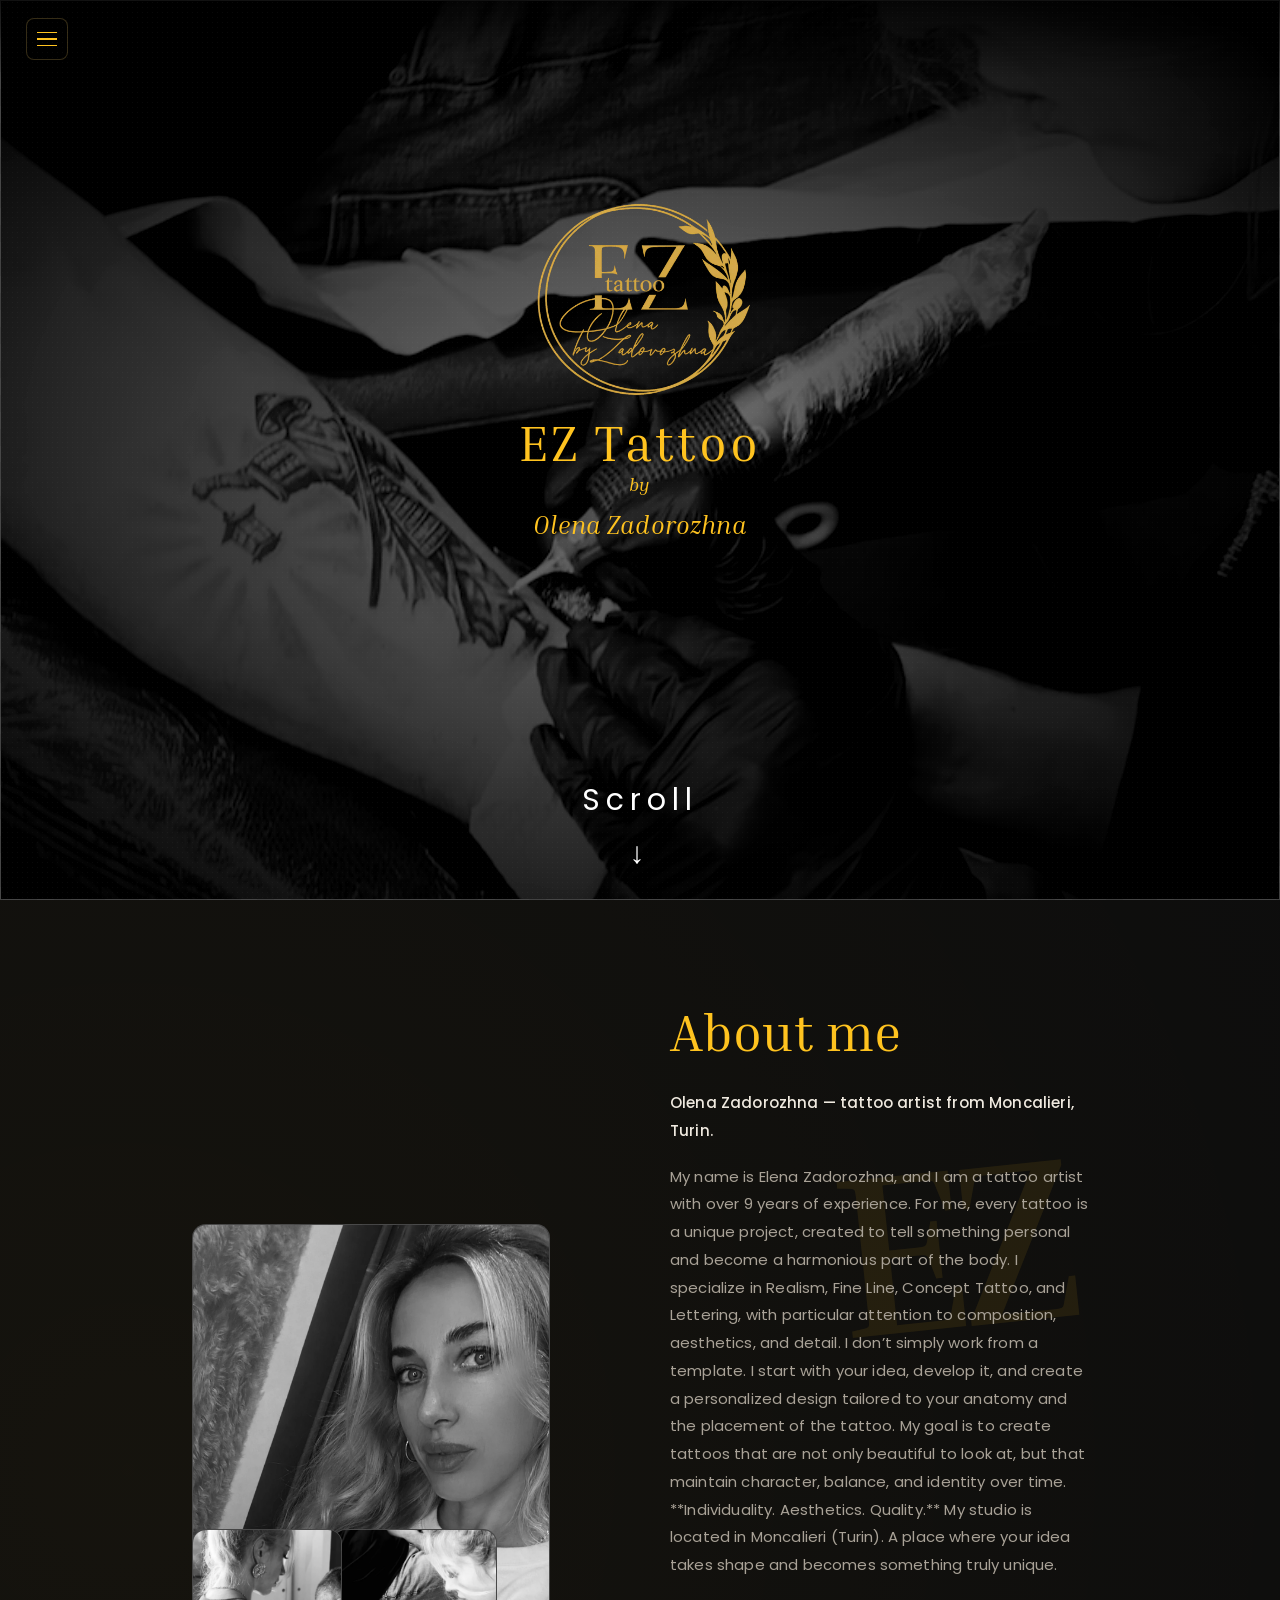
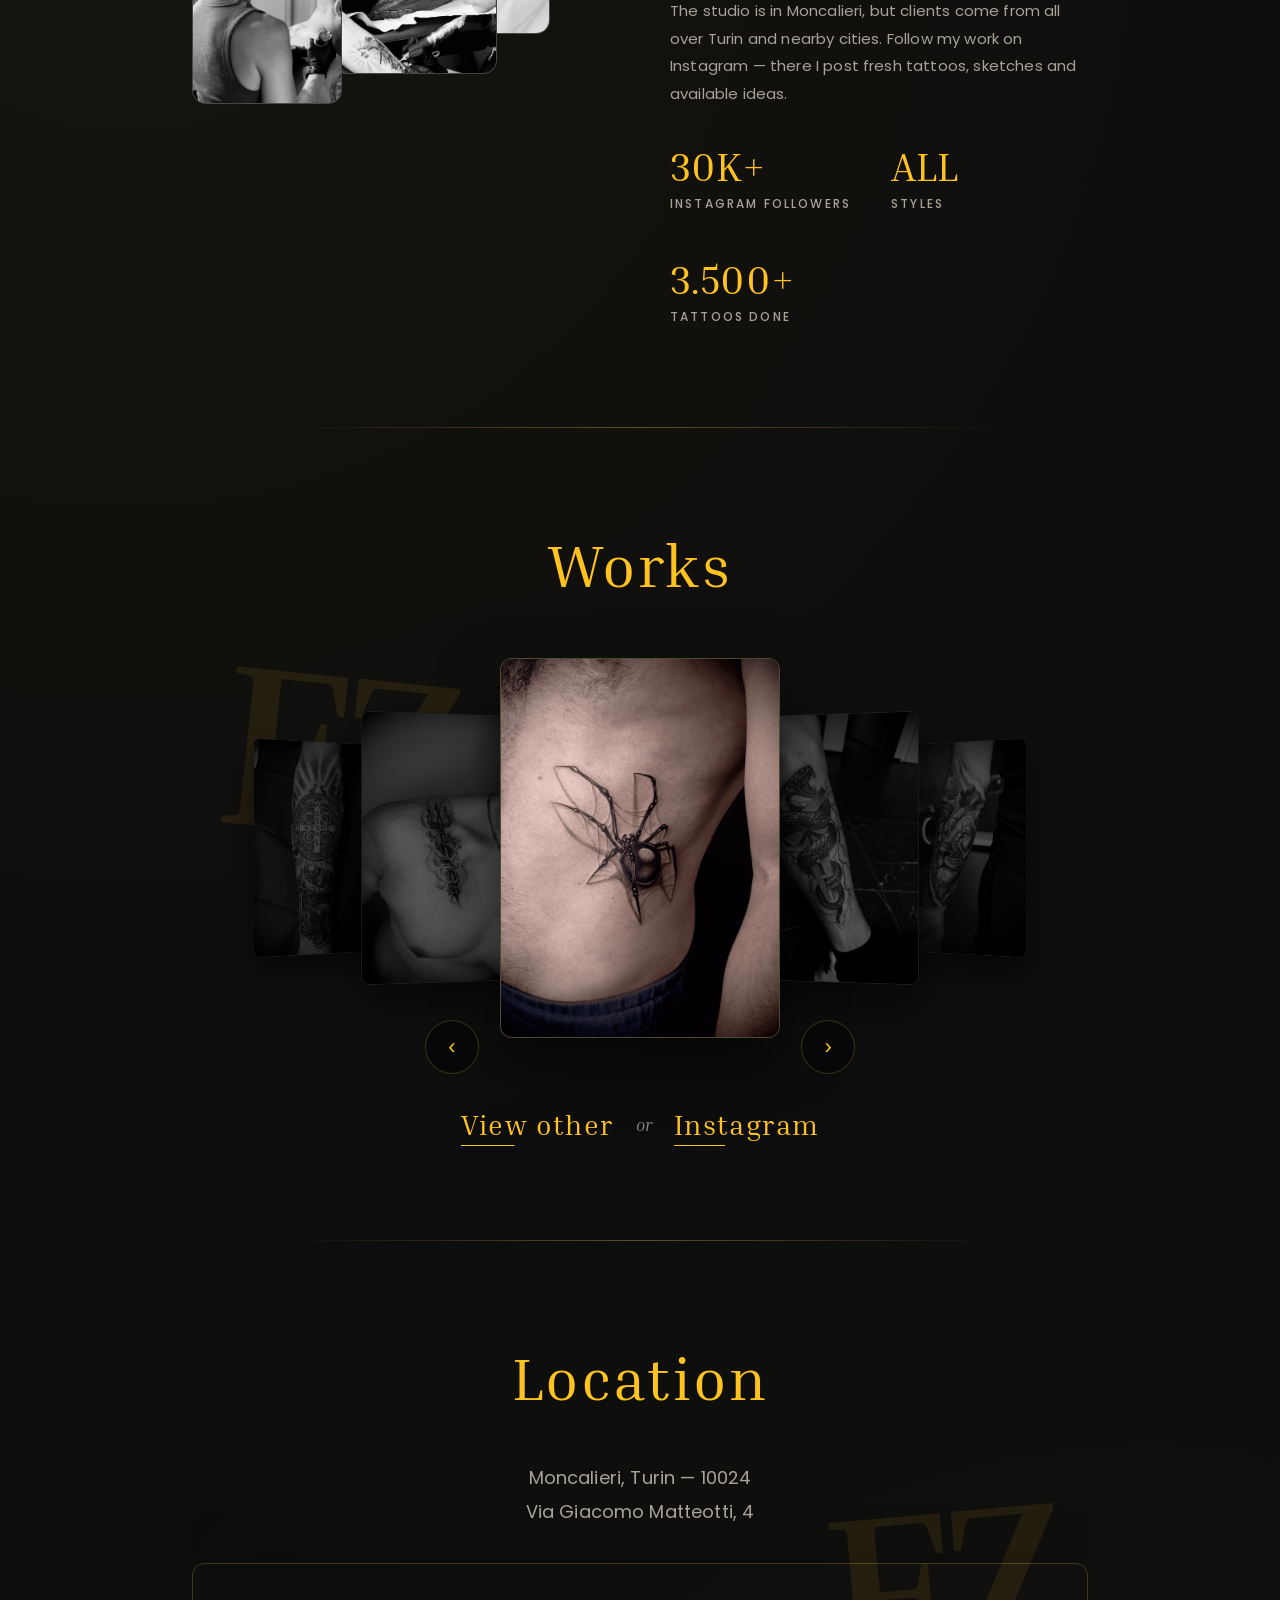
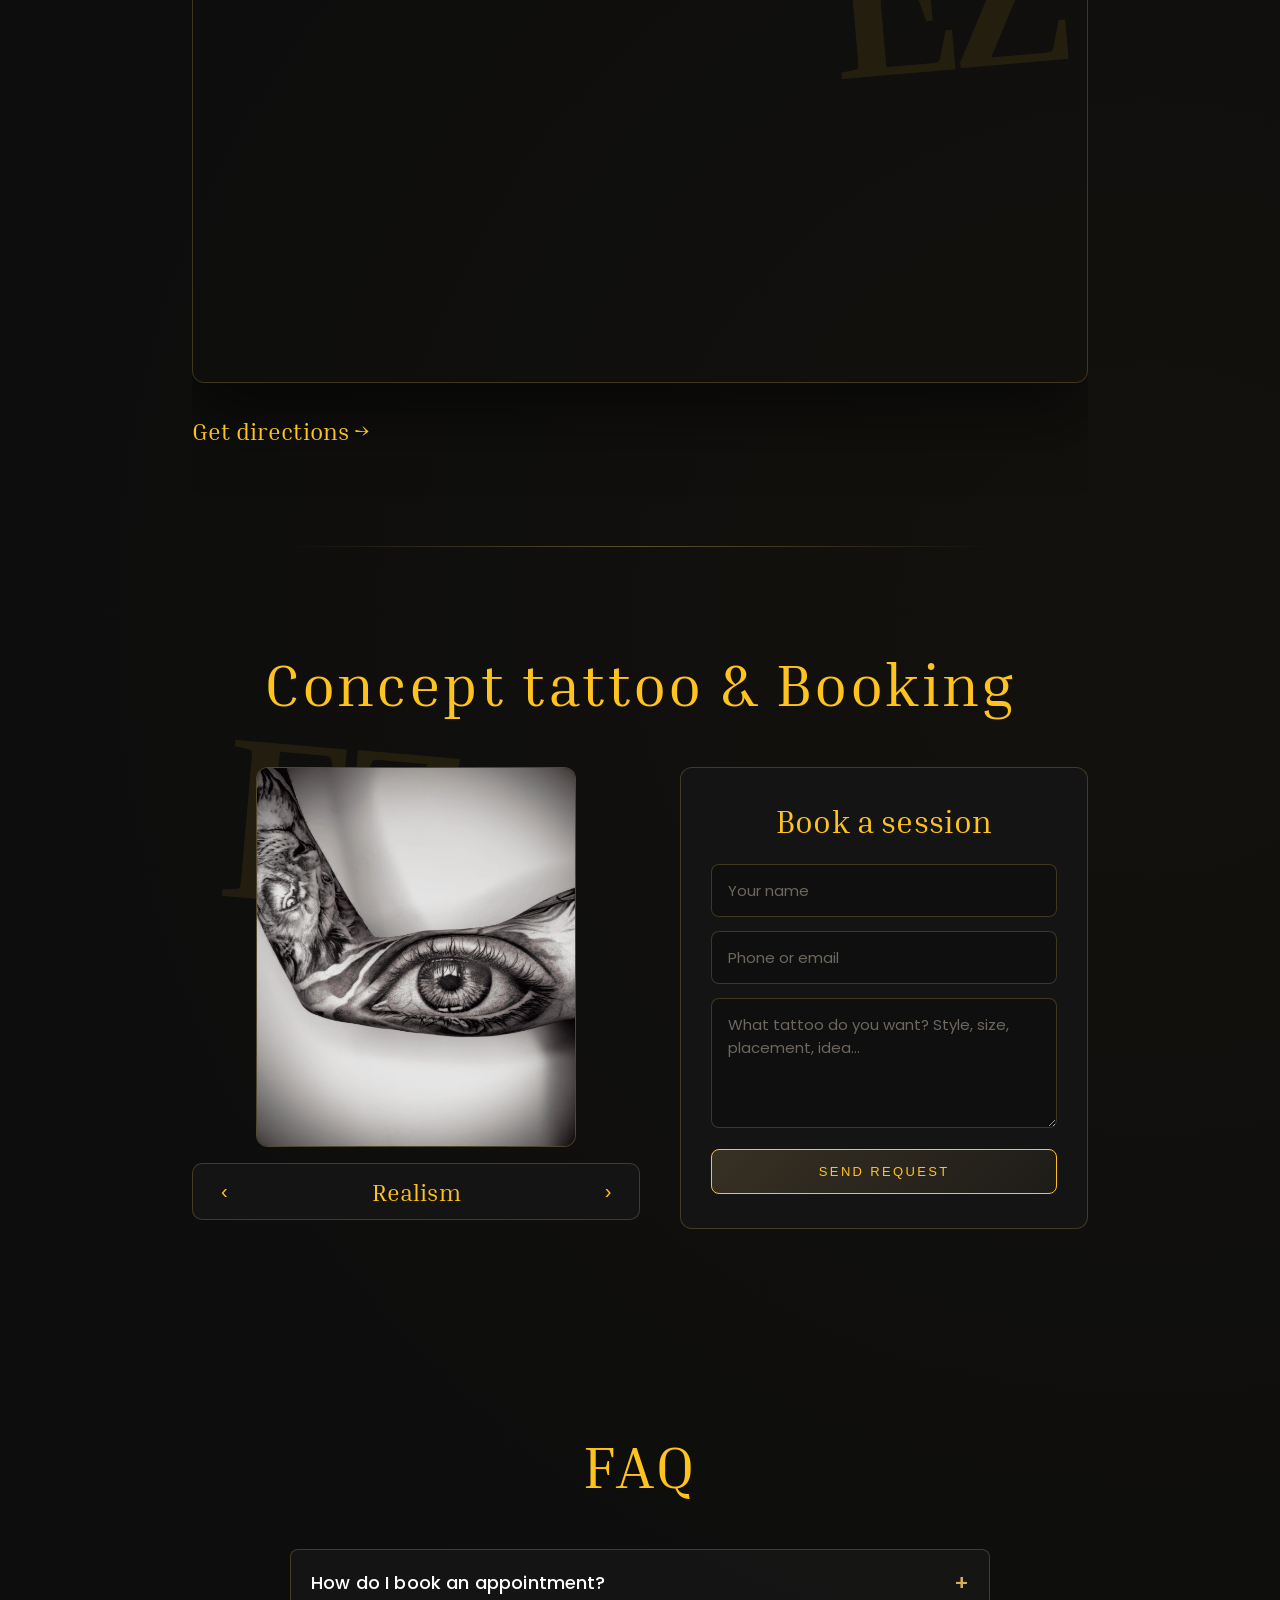
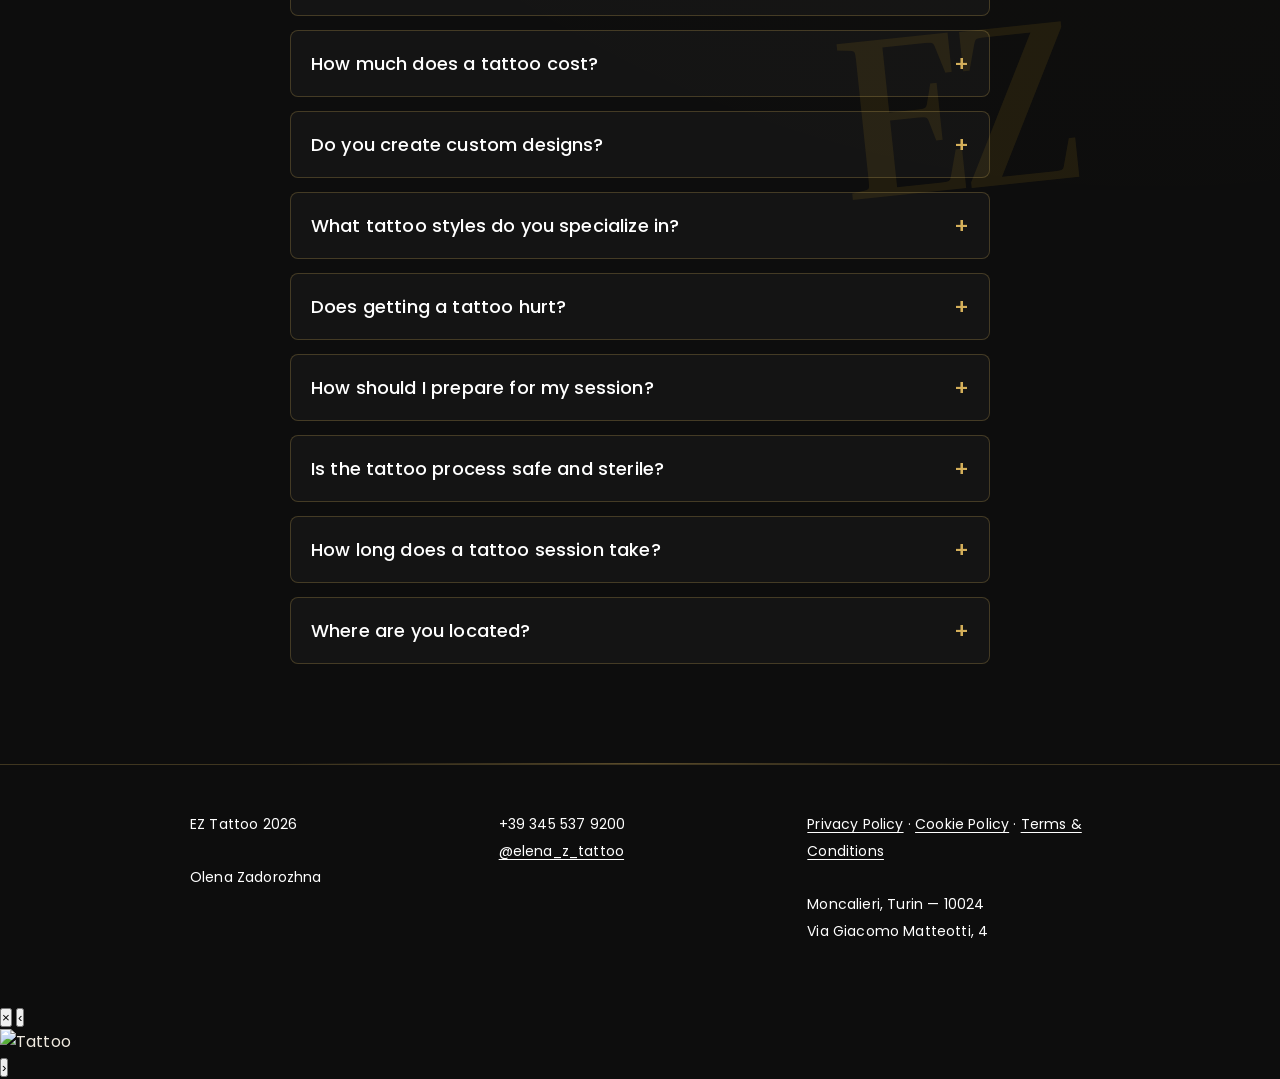
==== index.html @ a41efc8f "Update index.html" ====
<!doctype html>
<html lang="en">
  <head>
    <meta charset="utf-8" />
    <meta name="viewport" content="width=device-width, initial-scale=1" />
    <title>EZ Tattoo — Olena Zadorozhna | Tattoo Artist in Turin</title>
    <meta
  name="description"
  content="EZ Tattoo by Olena Zadorozhna in Moncalieri, Turin. Specializing in realism, blackwork, fine line, linework and dotwork. Book your tattoo appointment."
/>
<link
      href="https://fonts.googleapis.com/css2?family=Inria+Serif:ital,wght@0,300;0,400;0,700;1,300;1,400;1,700&family=Poppins:wght@300;400;500;600&display=swap"
      rel="stylesheet"
    />
    <link rel="stylesheet" href="./style.css" />
  </head>
  <body>
    <!-- ================= HEADER ================= -->
    <header class="header" id="header">
      <button class="burger" id="burger" aria-label="Меню">
        <span></span><span></span><span></span>
      </button>
<nav class="nav" id="nav">
  <a href="#hero" data-scroll="#hero">Home</a>
  <a href="#about" data-scroll="#about">About me</a>
  <a href="#works" data-scroll="#works">Work</a>
  <a href="#location" data-scroll="#location">Location</a>
  <a href="#booking" data-scroll="#booking">Booking</a>
  <a href="#faq" data-scroll="#faq">FAQ</a>
</nav>
    </header>

    <!-- ================= HERO ================= -->
    <section class="hero" id="hero">
      <!-- 
        ФОН HERO: вставь фото ВНУТРЬ этого div.
        Пример:
        <div class="hero-bg ph" data-label="ФОТО ФОНА (процесс работы)">
          ФОТО ФОНА (процесс работы)
        </div>
      --><div class="hero-bg ph" data-label="ФОТО ФОНА (процесс работы)">
  <img src="photo/master3pc.webp" alt="Olena Zadorozhna tattoo artist">
</div>
      
      <div class="hero-inner">
        <!-- ЛОГОТИП: вставь картинку ВНУТРЬ div -->
        <div class="hero-logo ph" data-label="ЛОГО">
  <img src="photo/logo.webp" alt="Olena Zadorozhna tattoo artist">
</div>
        <h1>EZ Tattoo</h1>
<div class="hero-by">by</div>
<h2>Olena Zadorozhna</h2>
        <div class="scroll-hint" data-scroll="#about">
          <div>Scroll</div>
          <div class="arrow">↓</div>
        </div>
      </div>
    </section>

    <!-- ================= ABOUT ME ================= -->
    <section class="section reveal" id="about">
      <div class="about-grid">
        <div class="about-photos">
          <!-- 
            3 фото мастера. Вставляй ВНУТРЬ div.ph:
            <div class="ph ph-main" data-label="ФОТО МАСТЕРА">
              <img src="photo/master.jpg" alt="Olena Zadorozhna">
            </div>
          -->
         <div class="ph ph-main" data-label="ФОТО МАСТЕРА">
  <img src="photo/master2.webp" alt="Olena Zadorozhna tattoo artist">
</div>
<div class="ph ph-s2" data-label="ФОТО 2">
  <img src="photo/master3pc.webp" alt="Realism tattoo by EZ Tattoo">
</div>
<div class="ph ph-s1" data-label="ФОТО 3">
  <img src="photo/master1.webp" alt="Blackwork tattoo by EZ Tattoo">
</div>
        </div>
        <div class="about-text">
          <h2>About me</h2>
          <p><strong>Olena Zadorozhna — tattoo artist from Moncalieri, Turin.</strong></p>
          <p>
            My name is Elena Zadorozhna, and I am a tattoo artist with over 9 years of experience.
For me, every tattoo is a unique project, created to tell something personal and become a harmonious part of the body.
I specialize in Realism, Fine Line, Concept Tattoo, and Lettering, with particular attention to composition, aesthetics, and detail.
I don’t simply work from a template. I start with your idea, develop it, and create a personalized design tailored to your anatomy and the placement of the tattoo.
My goal is to create tattoos that are not only beautiful to look at, but that maintain character, balance, and identity over time.
**Individuality. Aesthetics. Quality.**
My studio is located in Moncalieri (Turin).
A place where your idea takes shape and becomes something truly unique.
          </p>
          <p>
            The studio is in Moncalieri, but clients come from all over Turin and nearby cities.
            Follow my work on Instagram — there I post fresh tattoos, sketches and available ideas.
          </p>
          <div class="stats">
            <div class="stat"><b>30K+</b><span>Instagram followers</span></div>
            <div class="stat"><b>ALL</b><span>Styles</span></div>
            <div class="stat"><b>3.500+</b><span>Tattoos done</span></div>
          </div>
        </div>
      </div>
    </section>

    <!-- ================= WORKS / CAROUSEL ================= -->
    <section class="section reveal" id="works">
      <h2 class="section-title">Works<span class="gold-line"></span></h2>

      <div class="carousel">
        <div class="carousel-stage">
          <!-- 
            7 фото работ для карусели. Вставляй ВНУТРЬ div.slide:
            <div class="slide ph" data-label="РАБОТА 1">
              <img src="work/work-1.jpg" alt="Realism tattoo">
            </div>
          -->
         <div class="slide ph" data-label="РАБОТА 1">
  <img src="photo/IMG_0902.webp" alt="фото">
</div>
<div class="slide ph" data-label="РАБОТА 2">
  <img src="photo/tattoo2.webp" alt="фото">
</div>
<div class="slide ph" data-label="РАБОТА 3">
  <img src="photo/tattoo3.webp" alt="фото">
</div>
<div class="slide ph" data-label="РАБОТА 4">
  <img src="photo/tattoo4.webp" alt="фото">
</div>
<div class="slide ph" data-label="РАБОТА 5">
  <img src="photo/tattoo5.webp" alt="фото">
</div>
<div class="slide ph" data-label="РАБОТА 6">
  <img src="photo/tattoo6.webp" alt="фото">
</div>
<div class="slide ph" data-label="РАБОТА 7">
  <img src="photo/tattoo7.webp" alt="фото">
</div>
        </div>

        <button class="carousel-btn prev" aria-label="Назад">&lsaquo;</button>
        <button class="carousel-btn next" aria-label="Вперёд">&rsaquo;</button>
      </div>

<div class="works-buttons">

  <button class="view-all" type="button" data-open="galleryModal">
    View other
  </button>

  <span class="works-or">or</span>

  <a
    class="instagram-btn"
    href="https://www.instagram.com/elena_z_tattoo/"
    target="_blank"
    rel="noopener"
  >
    Instagram
  </a>

</div>
    </section>

    <!-- ================= LOCATION ================= -->
    <section id="location" class="section reveal">
  <h2 class="section-title">Location<span class="gold-line"></span></h2>
      <div class="location-info">
        Moncalieri, Turin — 10024<br />
        Via Giacomo Matteotti, 4
      </div>
      <!-- ГУГЛ КАРТА: если нужен другой адрес, замени src в iframe -->
      <div class="map-box">
        <iframe
          title="EZ Tattoo на карте"
          src="https://maps.google.com/maps?q=Via%20Giacomo%20Matteotti%204%2C%2010024%20Moncalieri%20TO&t=k&z=17&ie=UTF8&iwloc=&output=embed"
          loading="lazy"
          referrerpolicy="no-referrer-when-downgrade"
        ></iframe>
      </div>
      <a
  class="map-link"
  href="https://www.google.com/maps/search/?api=1&query=Via+Giacomo+Matteotti+4,+10024+Moncalieri+TO"
  target="_blank"
  rel="noopener"
>
  Get directions →
</a>
    </section>
    <!-- ================= BOOKING ================= -->
    <section class="section reveal" id="booking">
      <h2 class="section-title">Concept tattoo & Booking<span class="gold-line"></span></h2>
      <div class="booking-grid">
        <div>
          <!-- ФОТО СТИЛЯ: меняется автоматически при переключении -->
          <div class="booking-preview ph" id="stylePreview">
  <img id="styleImage" src="eztattoo2/IMG_9539.webp" alt="Realism tattoo">
</div>
          <div class="style-switch">
            <button id="stylePrev" aria-label="Предыдущий стиль">&lsaquo;</button>
            <span id="styleLabel">Realism</span>
            <button id="styleNext" aria-label="Следующий стиль">&rsaquo;</button>
          </div>
        </div>

        <form class="form-card" id="bookingForm" novalidate>
          <h3>Book a session</h3>
          <input name="name" type="text" placeholder="Your name" autocomplete="name" />
          <input
  name="contact"
  type="text"
  placeholder="Phone or email"
  autocomplete="email"
/>
          <textarea name="wish" placeholder="What tattoo do you want? Style, size, placement, idea..."></textarea>
          <button class="btn-gold" type="submit">Send request</button>
        </form>
      </div>
    </section>
<!-- ================= FAQ ================= -->

<section class="section reveal" id="faq"> 
  <h2 class="section-title">FAQ<span class="gold-line"></span></h2> 
  <div class="faq-list"> 
    <details class="faq-item"> 
      <summary>How do I book an appointment?</summary> 
      <p>You can book an appointment by filling out the booking form or contacting me directly on Instagram. I’ll get back to you as soon as possible.</p> 
    </details> 
<details class="faq-item"> 
  <summary>How much does a tattoo cost?</summary> 
  <p>The price depends on the size, placement, style, and complexity of the tattoo. Contact me with your idea for a personalized quote.</p> 
</details> 

<details class="faq-item"> 
  <summary>Do you create custom designs?</summary> 
  <p>Yes. I create custom tattoo designs based on your ideas, references, and personal preferences.</p> 
</details> 

<details class="faq-item"> 
  <summary>What tattoo styles do you specialize in?</summary> 
  <p>I specialize in all styles.</p> 
</details> 

<details class="faq-item"> 
  <summary>Does getting a tattoo hurt?</summary> 
  <p>Pain levels depend on the placement and your individual tolerance. I always do my best to make the experience as comfortable as possible.</p> 
</details> 

<details class="faq-item"> 
  <summary>How should I prepare for my session?</summary> 
  <p>Get a good night's sleep, eat a proper meal beforehand, stay hydrated, and avoid alcohol before your appointment.</p> 
</details> 

<details class="faq-item"> 
  <summary>Is the tattoo process safe and sterile?</summary> 
  <p>Absolutely. I use single-use sterile cartridges, medical-grade disinfectants, and proper barrier protection throughout every session.</p> 
</details> 

<details class="faq-item">
  <summary>How long does a tattoo session take?</summary>
  <p>
    Session times vary depending on the size, placement, style, and complexity of the tattoo. The estimated time will be discussed before your appointment.
  </p>
</details>

<details class="faq-item"> 
  <summary>Where are you located?</summary> 
  <p>You can find me at Via Giacomo Matteotti 4, Moncalieri, Turin, Italy.</p> 
</details> 

  </div> 
</section>

    <!-- ================= FOOTER ================= -->
    <footer class="footer">
      <div class="footer-inner">
        <div><b>EZ Tattoo 2026</b><br /><br /><b>Olena Zadorozhna</b></div>
        <div>
          +39 345 537 9200<br />
          <a href="https://www.instagram.com/elena_z_tattoo/" target="_blank" rel="noopener"
            >@elena_z_tattoo</a
          >
        </div>
        <div>
  <a href="privacy.html">Privacy Policy</a> ·
  <a href="cookies.html">Cookie Policy</a> ·
  <a href="terms.html">Terms & Conditions</a><br /><br />
  Moncalieri, Turin — 10024<br />
  Via Giacomo Matteotti, 4
</div>
      </div>
    </footer>

    <!-- ================= МОДАЛКА: ВСЕ РАБОТЫ ================= -->
    <div class="modal" id="galleryModal">
      <div class="modal-card wide">
        <h3>Other works</h3>
        <p class="sub">
  Explore more of my latest work.
</p>
        <div class="gallery-grid">
  <div class="ph"><img src="eztattoo2/realism.webp" alt="Tattoo work"></div>
  <div class="ph"><img src="eztattoo2/realism2.webp" alt="Tattoo work"></div>
  <div class="ph"><img src="Black and grey/IMG_0714.webp" alt="Tattoo work"></div>
  <div class="ph"><img src="Black and grey/IMG_5586.webp" alt="Tattoo work"></div>
  <div class="ph"><img src="chicano/chicano.webp" alt="Tattoo work"></div>
  <div class="ph"><img src="eztattoo/realism5.webp" alt="Tattoo work"></div>
  <div class="ph"><img src="chicano/chicano3.webp" alt="Tattoo work"></div>
  <div class="ph"><img src="Black and grey/IMG_4379.webp" alt="Tattoo work"></div>
  <div class="ph"><img src="portrait/IMG_3850.webp" alt="Tattoo work"></div>
  <div class="ph"><img src="portrait/IMG_0886.webp" alt="Tattoo work"></div>
  <div class="ph"><img src="Black and grey/IMG_4738.webp" alt="Tattoo work"></div>
  <div class="ph"><img src="eztattoo/realism8.webp" alt="Tattoo work"></div>
</div>
        <button class="modal-close" data-close="galleryModal">Close</button>
      </div>
    </div>

    <!-- ================= МОДАЛКА: КУДА ОТПРАВИТЬ ================= -->
<!-- ================= MODAL: SEND REQUEST ================= -->
    <div class="modal" id="sendModal">
      <div class="modal-card">
        <h3>Send request</h3>
        <p class="sub" id="styleChoiceHint">Your request is ready. Choose where to send it:</p>
        <div class="choice-row">
          <button class="choice" id="sendWa"><span class="ico">✆</span>WhatsApp</button>
          <button class="choice" id="sendIg"><span class="ico">◎</span>Instagram</button>
        </div>
        <div class="status" id="waStatus"></div>
        <div class="status" id="igStatus"></div>
        <button class="modal-close" data-close="sendModal">Close</button>
      </div>
    </div>

    <script src="./script.js"></script>
    <div class="image-viewer" id="imageViewer">
  <button class="image-viewer-close" id="imageViewerClose">×</button>
  <button class="image-viewer-prev" id="imageViewerPrev">‹</button>
  <img id="imageViewerImg" src="" alt="Tattoo">
  <button class="image-viewer-next" id="imageViewerNext">›</button>
</div>

</body>
</html>
---- style.css ----
/* ===========================================================
   EZ Tattoo — Olena Zadorozhna
   Все цвета и шрифты настраиваются здесь
   =========================================================== */

:root {
  --bg: #0d0d0d;
  --bg-soft: #141414;
  --line: rgba(212, 175, 90, 0.25);
  --gold: #d8b26a;
  --gold-soft: #e8d3a0;
  --text: #efe9df;
  --muted: #a9a297;
  --serif: "Inria Serif", Georgia, serif;
  --sans: "Poppins", "Helvetica Neue", Arial, sans-serif;
  --ease: cubic-bezier(0.22, 1, 0.36, 1);
}

* {
  margin: 0;
  padding: 0;
  box-sizing: border-box;
}

html {
  scroll-behavior: auto; /* плавный скролл делаем в JS */
}

body {
  background: var(--bg);
  color: var(--text);
  font-family: var(--sans);
  font-weight: 400;
  font-size: 16px;
  letter-spacing: 0.01em;
  overflow-x: hidden;
  -webkit-font-smoothing: antialiased;
  -moz-osx-font-smoothing: grayscale;
  text-rendering: optimizeLegibility;
}

img {
  display: block;
  max-width: 100%;
}

a {
  color: inherit;
  text-decoration: none;
}

::selection {
  background: #ffc31f;
  color: #000;
}

/* Возврат к исходным отступам секций */
.section {
  padding: 100px 0;
  margin: 0 auto;
  width: 70%;
}

.section-title {
  font-family: var(--serif);
  font-size: clamp(38px, 5.5vw, 60px);
  font-weight: 500;
  text-align: center;
  color: #ffc31f;
  letter-spacing: 0.04em;
  margin-bottom: 48px;
}

.gold-line {
  width: 70px;
  height: 1px;
  background: linear-gradient(90deg, transparent, #ffc31f, transparent);
  margin: 18px auto 0;
}

/* ---------- Плейсхолдер под фото ---------- */
.ph {
  position: relative;
  background:
    repeating-linear-gradient(
      45deg,
      rgba(255, 255, 255, 0.03) 0 12px,
      rgba(255, 255, 255, 0.06) 12px 24px
    ),
    #1a1a1a;
  border: 1px solid var(--line);
  overflow: hidden;
}

.ph::after {
  content: attr(data-label);
  position: absolute;
  inset: 0;
  display: flex;
  align-items: center;
  justify-content: center;
  font-size: 12px;
  letter-spacing: 0.22em;
  text-transform: uppercase;
  color: rgba(216, 178, 106, 0.7);
  text-align: center;
  padding: 12px;
}

.ph img {
  position: relative;
  z-index: 2;
  width: 100%;
  height: 100%;
  object-fit: cover;
}

/* ===========================================================
   HEADER + БУРГЕР
   =========================================================== */
.header {
  position: fixed;
  inset: 0 0 auto 0;
  z-index: 100;
  display: flex;
  align-items: center;
  gap: 18px;
  padding: 18px 26px;
  background: linear-gradient(180deg, rgba(0, 0, 0, 0.75), transparent);
transition: background 0.4s var(--ease);
}

.header.solid {
  background: rgba(10, 10, 10, 0.92);
  border-bottom: 1px solid var(--line);
  backdrop-filter: blur(10px);
}

.burger {
  width: 42px;
  height: 42px;
  border: 1px solid var(--line);
  border-radius: 8px;
  background: rgba(0, 0, 0, 0.3);
  display: grid;
  place-content: center;
  gap: 5px;
  cursor: pointer;
  transition:
    transform 0.5s var(--ease),
    border-color 0.4s,
    background 0.4s;
}

.burger:hover {
  border-color: var(--gold);
}

.burger span {
  display: block;
  width: 20px;
  height: 1.5px;
  background: #ffc31f;
  transition: transform 0.5s var(--ease), opacity 0.3s ease;
}

/* открытое состояние: квадрат поворачивается, полоски в крестик */
.burger.open {
  transform: rotate(90deg);
  background: rgba(216, 178, 106, 0.1);
  border-color: #ffc31f;
}

.burger.open span:nth-child(1) {
  transform: translateY(6.5px) rotate(45deg);
}
.burger.open span:nth-child(2) {
  opacity: 0;
}
.burger.open span:nth-child(3) {
  transform: translateY(-6.5px) rotate(-45deg);
}

/* меню — выезжает и слова появляются по очереди */
.nav {
  display: flex;
  align-items: center;
  gap: 30px;
  overflow: hidden;
  max-width: 0;
  opacity: 0;
  transition: max-width 0.9s var(--ease), opacity 0.5s ease;
}

.nav.open {
  max-width: 760px;
  opacity: 1;
}

.nav a {
  font-size: 14px;
  font-weight: 500;
  letter-spacing: 0.12em;
  text-transform: uppercase;
  white-space: nowrap;
  color: var(--text);
  opacity: 0;
  transform: translateX(-22px);
  transition:
    opacity 0.6s var(--ease),
    transform 0.6s var(--ease),
    color 0.3s;
  position: relative;
  padding-bottom: 3px;
}

.nav.open a {
  opacity: 1;
  transform: none;
}

/* по-немногу, по очереди */
.nav.open a:nth-child(1) { transition-delay: 0.15s; }
.nav.open a:nth-child(2) { transition-delay: 0.3s; }
.nav.open a:nth-child(3) { transition-delay: 0.45s; }
.nav.open a:nth-child(4) { transition-delay: 0.6s; }
.nav.open a:nth-child(5) { transition-delay: 0.75s; }
.nav.open a:nth-child(6) { transition-delay: 0.90s; }

.nav a::after {
  content: "";
  position: absolute;
  left: 0;
  bottom: 0;
  width: 100%;
  height: 1px;
  background: #ffc31f;
  transform: scaleX(0);
  transform-origin: right;
  transition: transform 0.4s var(--ease);
}

.nav a:hover {
  color: #ffc31f;
}

.nav a:hover::after {
  transform: scaleX(1);
  transform-origin: left;
}

/* ===========================================================
   HERO
   =========================================================== */
.hero {
  position: relative;
  height: 100vh;
  min-height: 620px;
  display: grid;
  place-items: center;
  text-align: center;
  overflow: hidden;
}

.hero-bg {
  position: absolute;
  inset: 0;
  filter: grayscale(1) contrast(1.05);
}

.hero-bg::before {
  content: "";
  position: absolute;
  inset: 0;
  z-index: 3;
  background: radial-gradient(ellipse at center, rgba(0, 0, 0, 0.5), rgba(0, 0, 0, 1));
}

.hero-inner {
  position: relative;
  z-index: 4;
  display: grid;
  justify-items: center;
  gap: 18px;
  padding: 0 20px;
}

.hero-logo {
  width: 220px;
  height: 270px;
  border-radius: 50%;
  border: none;
  background: transparent;
  box-shadow: none;
  transform: translateY(50px);      /* Гарантированно опускает логотип на 40px ниже */
}

.hero-logo::after {
  display: none;                    /* убираем текст "ЛОГО" */
}

.hero h1 {
  font-family: var(--serif);
  font-size: clamp(24px, 5.5vw, 50px);
  font-weight: 400;
  color:#ffc31f;
  letter-spacing: 0.06em;
}

.hero-by {
  font-family: var(--serif);
  font-style: italic;
  font-size: 18px;
  font-weight: 400;
  color: #ffc31f;
  line-height: 1;
  margin: -12px 0 -4px;
  transform: translateY(-3px);
}

.hero h2 {
  font-family: var(--serif);
 font-style: italic; 
  font-weight: 500;
  font-size: clamp(16px, 2vw, 25px); /* Уменьшили размер шрифта */
  color: #ffc31f;
  -webkit-font-smoothing: antialiased;
  -moz-osx-font-smoothing: grayscale;
  text-rendering: optimizeLegibility;
  transform: none;
}

.scroll-hint {
  margin-top: 120px;            /* Увеличенный отступ опустит блок вниз */
  font-size: 30px;
  letter-spacing: 0.2em;
  color: #ffffff;
  display: grid;
  gap: 8px;
  justify-items: center;
  cursor: pointer;
  transform: translateY(100px);  /* Дополнительный сдвиг вниз */
}

.scroll-hint .arrow {
  animation: bob 1.8s infinite ease-in-out;
  font-size: 30px;
  color: #ffc31f;
}

@keyframes bob {
  0%, 100% { transform: translateY(0); opacity: 0.6; }
  50% { transform: translateY(10px); opacity: 1; }
}

/* ===========================================================
   ABOUT
   =========================================================== */
.about-grid {
  display: grid;
  grid-template-columns: 1fr 1fr;
  gap: 60px;
  align-items: center;
}

.about-photos {
  position: relative;
  height: 480px;
}

.about-photos .ph {
  position: absolute;
  border-radius: 14px;
  filter: grayscale(1);
  transition: transform 0.6s var(--ease), filter 0.6s;
}

.about-photos .ph:hover {
  filter: grayscale(0);
  transform: scale(1.03);
  z-index: 5;
}

.ph-main { inset: 0 60px 70px 0; }
.ph-s1 { width: 150px; height: 175px; left: 0; bottom: 0; }
.ph-s2 { width: 165px; height: 145px; left: 140px; bottom: 30px; }

.about-text h2 {
  font-family: var(--serif);
  font-size: clamp(34px, 4.5vw, 52px);
  font-weight: 500;
  color: #ffc31f;
  margin-bottom: 26px;
}

.about-text p {
  color: var(--muted);
  line-height: 1.85;
  font-size: 15px;
  margin-bottom: 18px;
}

.about-text strong {
  color: var(--text);
  font-weight: 500;
}

.stats {
  display: flex;
  gap: 40px;
  margin-top: 34px;
  flex-wrap: wrap;
}

.stat b {
  display: block;
  font-family: var(--serif);
  font-size: 40px;
  color: #ffc31f;
  font-weight: 500;
}

.stat span {
  font-size: 12px;
  font-weight: 500;
  letter-spacing: 0.18em;
  text-transform: uppercase;
  color: var(--muted);
}

/* ===========================================================
   WORKS — карусель по кругу
   =========================================================== */
.carousel {
  position: relative;
  height: 400px;
  perspective: 1600px;
  margin-bottom: 30px;
}

.carousel-stage {
  position: absolute;
  inset: 0;
  transform-style: preserve-3d;
}

.slide {
  position: absolute;
  top: 50%;
  left: 50%;
  width: 280px;
  height: 380px;
  margin: -190px 0 0 -140px;
  border-radius: 12px;
  transition: transform 0.85s var(--ease), opacity 0.85s var(--ease), filter 0.85s var(--ease);
  cursor: pointer;
  box-shadow: 0 25px 60px rgba(0, 0, 0, 0.6);
}

.carousel-btn {
  position: absolute;
  bottom: -26px;
  width: 54px;
  height: 54px;
  border-radius: 50%;
  border: 1px solid var(--line);
  background: rgba(0, 0, 0, 0.4);
  color: #ffc31f;
  font-size: 22px;
  cursor: pointer;
  z-index: 20;
  transition: all 0.35s var(--ease);
}

.carousel-btn:hover {
  border-color: var(--gold);
  background: rgba(216, 178, 106, 0.12);
  transform: scale(1.08);
}

.prev { left: 26%; }
.next { right: 26%; }

.view-all {
  display: block;
  margin: 60px auto 0;
  background: none;
  border: none;
  font-family: var(--serif);
  font-size: 28px;
  font-weight: 500;
  color: #ffc31f;
  cursor: pointer;
  letter-spacing: 0.05em;
  transition: letter-spacing 0.4s var(--ease), color 0.3s;
}

.view-all:hover {
  letter-spacing: 0.14em;
  color: #ffc31f;
}

/* ===========================================================
   LOCATION
   =========================================================== */
.location-info {
  text-align: center;
  color: var(--muted);
  line-height: 1.9;
  font-size: 18px;
  margin-bottom: 34px;
}

.map-box {
  border: 1px solid var(--line);
  border-radius: 12px;
  overflow: hidden;
  height: 420px;
  box-shadow: 0 30px 70px rgba(0, 0, 0, 0.55);
}

.map-box iframe {
  width: 100%;
  height: 100%;
  border: 0;
  filter: grayscale(0.25) contrast(1.05);
}

.map-link {
  display: block;
  text-align: center;
  margin-top: 34px;
  font-family: var(--serif);
  font-size: 24px;
  font-weight: 500;
  color: #ffc31f;
}

.map-link:hover { color: #ffc31f; }

/* ===========================================================
   BOOKING
   =========================================================== */
.booking-grid {
  display: grid;
  grid-template-columns: 1.1fr 1fr;
  gap: 40px;
}

.booking-preview {
  border-radius: 12px;
  overflow: hidden;
  min-height: 470px;
  position: relative;
}

.style-switch {
  display: flex;
  align-items: center;
  justify-content: space-between;
  margin-top: 16px;
  border: 1px solid var(--line);
  border-radius: 10px;
  padding: 12px 18px;
  background: var(--bg-soft);
}

.style-switch span {
  font-family: var(--serif);
  font-size: 24px;
  font-weight: 500;
  color: #ffc31f;
}

.style-switch button {
  background: none;
  border: none;
  color: #ffc31f;
  font-size: 20px;
  cursor: pointer;
  padding: 4px 10px;
}

.form-card {
  border: 1px solid var(--line);
  border-radius: 12px;
  background: var(--bg-soft);
  padding: 34px 30px;
}

.form-card h3 {
  font-family: var(--serif);
  font-weight: 500;
  font-size: 32px;
  color: #ffc31f;
  margin-bottom: 24px;
  text-align: center;
}

.form-card input,
.form-card textarea {
  width: 100%;
  background: #0f0f0f;
  border: 1px solid var(--line);
  border-radius: 8px;
  padding: 14px 16px;
  color: var(--text);
  font-family: var(--sans);
  font-size: 15px;
  font-weight: 400;
  margin-bottom: 14px;
  transition: border-color 0.3s, box-shadow 0.3s;
}

.form-card textarea {
  min-height: 130px;
  resize: vertical;
}

.form-card input:focus,
.form-card textarea:focus {
  outline: none;
  border-color: #ffc31f;
  box-shadow: 0 0 0 3px rgba(216, 178, 106, 0.1);
}

.form-card input::placeholder,
.form-card textarea::placeholder {
  color: #6d675e;
}

.btn-gold {
  width: 100%;
  padding: 14px;
  border-radius: 8px;
  border: 1px solid #ffc31f;
  background: linear-gradient(135deg, rgba(216, 178, 106, 0.18), rgba(216, 178, 106, 0.05));
  color: #ffc31f;
  letter-spacing: 0.18em;
  text-transform: uppercase;
  font-size: 13px;
  font-weight: 500;
  cursor: pointer;
  transition: all 0.35s var(--ease);
}

.btn-gold:hover {
  background: #ffc31f;
  color: #101010;
}

.field-error {
  border-color: #b4534e !important;
}

/* ===========================================================
    МОДАЛКИ
    =========================================================== */
.modal {
  position: fixed;
  inset: 0;
  z-index: 200;
  display: none;
  align-items: center;
  justify-content: center;
  padding: 24px;
  background: rgba(0, 0, 0, 0.82);
  backdrop-filter: blur(6px);
  opacity: 0;
  transition: opacity 0.4s ease;
}

.modal.show {
  display: flex;
  opacity: 1;
}

.modal-card {
  width: 100%;
  max-width: 520px;
  background: var(--bg-soft);
  border: 1px solid var(--line);
  border-radius: 16px;
  padding: 36px 30px;
  text-align: center;
  transform: translateY(24px) scale(0.97);
  transition: transform 0.5s var(--ease);
  max-height: 88vh;
  overflow-y: auto;
}

.modal.show .modal-card {
  transform: none;
}

.modal-card.wide {
  max-width: 1080px;
  text-align: left;
}

.modal-card h3 {
  font-family: var(--serif);
  font-size: 30px;
  color: #ffc31f;
  font-weight: 500;
  margin-bottom: 10px;
}

.modal-card p.sub {
  color: var(--muted);
  font-size: 15px;
  margin-bottom: 26px;
  line-height: 1.7;
}

.choice-row {
  display: grid;
  grid-template-columns: 1fr 1fr;
  gap: 14px;
}

.choice {
  border: 1px solid var(--line);
  border-radius: 12px;
  padding: 22px 12px;
  background: #101010;
  color: var(--text);
  cursor: pointer;
  display: grid;
  gap: 8px;
  justify-items: center;
  font-size: 13px;
  font-weight: 500;
  letter-spacing: 0.12em;
  text-transform: uppercase;
  transition: all 0.35s var(--ease);
}

.choice:hover {
  border-color: #ffc31f;
  transform: translateY(-3px);
  background: rgba(216, 178, 106, 0.08);
}

.choice .ico {
  font-size: 26px;
}

.status {
  margin-top: 22px;
  font-size: 14px;
  line-height: 1.7;
  color: #ffc31f;
  display: none;
}

.status.show {
  display: block;
  animation: fadeUp 0.5s var(--ease);
}

.status a {
  color: #ffc31f;
  text-decoration: underline;
}

@keyframes fadeUp {
  from { opacity: 0; transform: translateY(10px); }
  to { opacity: 1; transform: none; }
}

.modal-close {
  margin-top: 24px;
  background: none;
  border: 1px solid var(--line);
  border-radius: 8px;
  color: var(--muted);
  padding: 10px 22px;
  cursor: pointer;
  font-size: 12px;
  letter-spacing: 0.16em;
  text-transform: uppercase;
}

.modal-close:hover { border-color: #ffc31f; color: #ffc31f; }

.gallery-grid {
  display: grid;
  grid-template-columns: repeat(auto-fill, minmax(210px, 1fr));
  gap: 16px;
  margin-top: 22px;
}

.gallery-grid .ph {
  height: 280px;
  border-radius: 10px;
  filter: grayscale(0);
  transition: filter 0.5s, transform 0.5s var(--ease);
}

.gallery-grid .ph:hover {
  filter: none;
  transform: scale(1.03);
}

/* ===========================================================
   FOOTER
   =========================================================== */
.footer {
  border-top: 1px solid var(--line);
  padding: 46px 24px 60px;
}

.footer-inner {
  max-width: 900px;
  margin: 0 auto;
  display: grid;
  grid-template-columns: repeat(3, 1fr);
  gap: 26px;
  font-size: 14px;
  color: #ffffff;
  line-height: 1.9;
}

.footer b {
  color: #ffffff;
  font-weight: 400;
}

.footer a {
  text-decoration: underline;
  text-underline-offset: 3px;
}

.footer a:hover {
  color: #ffc31f;
}

/* ---------- Появление секций при скролле ---------- */
.reveal {
  opacity: 0;
  transform: translateY(40px);
  transition: opacity 1s var(--ease), transform 1s var(--ease);
}

.reveal.in {
  opacity: 1;
  transform: none;
}

/* ---------- Адаптив ---------- */
@media (max-width: 900px) {

  .about-grid,
  .booking-grid,
  .footer-inner {
    grid-template-columns: 1fr;
  }

  .about-photos {
    height: 400px;
  }

  .prev {
    left: 6%;
  }

  .next {
    right: 6%;
  }

}

.hero-bg img {
  object-fit: cover;
  object-position: center 80%;
  transform: scale(1);          /* чем меньше число — тем мельче фото */
  transform-origin: center top;
}
.section {
  position: relative;
}

/* Линия снизу для каждой секции, кроме последней */
.section:not(#booking)::after {
  content: "";
  position: absolute;
  bottom: 0;
  left: 50%;
  transform: translateX(-50%);
  width: 80%;                           /* Ширина линии (80% от ширины контента) */
  max-width: 900px;                     /* Максимальная ширина */
  height: 1px;                          /* Толщина линии */
  background: linear-gradient(
    90deg, 
    transparent 0%, 
    rgba(212, 175, 90, 0.4) 50%, 
    transparent 100%
  );                                    /* Мягкий градиент с затуханием по краям */
  pointer-events: none;
}
/* ---------- 1. Плавная и глубже анимация появления секций ---------- */
.reveal {
  opacity: 0;
  transform: translateY(50px) scale(0.97); /* Секции слегка проявляются и увеличиваются */
  transition: opacity 0.9s var(--ease), transform 0.9s var(--ease);
}

.reveal.in {
  opacity: 1;
  transform: translateY(0) scale(1);
}

/* ---------- 2. Анимация кнопок "View all" и "View on map" ---------- */
.view-all, .map-link {
  display: inline-block;
  transition: transform 0.3s var(--ease), color 0.3s ease;
}

.view-all:hover, .map-link:hover {
  transform: translateY(-3px) scale(1.04); /* Легкое всплытие при наведении */
  color: var(--gold-soft);
}

/* ---------- 3. Эффект свечения для фото при наведении ---------- */
.ph img {
  transition: transform 0.6s var(--ease), filter 0.6s var(--ease);
}

.ph:hover img {
  transform: scale(1.05); /* Легкое приближение картинок */
}

/* ---------- 4. Анимация формы и карточки локации ---------- */
.form-card, .map-box {
  transition: transform 0.4s var(--ease), box-shadow 0.4s var(--ease);
}

.form-card:hover, .map-box:hover {
  transform: translateY(-4px);
  box-shadow: 0 15px 35px rgba(216, 178, 106, 0.08); /* Мягкое золотистое свечение */
}
/* ---------- Эффект «высовывания» секций при скролле ---------- */
.reveal {
  opacity: 0;
  transform: translateY(80px) scale(0.96); /* Секция задвинута вниз и чуть уменьшена */
  transition: opacity 0.8s cubic-bezier(0.16, 1, 0.3, 1), 
              transform 0.8s cubic-bezier(0.16, 1, 0.3, 1);
  will-change: opacity, transform;
}

/* Когда скрипт видит прокрутку и добавляет класс .in */
.reveal.in {
  opacity: 1;
  transform: translateY(0) scale(1);       /* Секция плавно выезжает на место */
}
/* ---------- Блок FAQ ---------- */
.faq-list {
  max-width: 700px;
  margin: 0 auto;
  display: flex;
  flex-direction: column;
  gap: 14px;
}

.faq-item {
  background: rgba(255, 255, 255, 0.03);
  border: 1px solid rgba(212, 175, 90, 0.25);
  border-radius: 8px;
  padding: 16px 20px;
  cursor: pointer;
  transition: border-color 0.3s ease, background 0.3s ease;
}

.faq-item:hover,
.faq-item[open] {
  border-color: #d4af5a;
  background: rgba(212, 175, 90, 0.05);
}

.faq-item summary {
  font-weight: 500;
  font-size: 18px;
  color: #ffffff;
  outline: none;
  list-style: none;
  display: flex;
  justify-content: space-between;
  align-items: center;
}

.faq-item summary::after {
  content: "+";
  font-size: 22px;
  color: #d4af5a;
  transition: transform 0.3s ease;
}

.faq-item[open] summary::after {
  content: "−";
}

/* Плавное, медленное «высовывание» текста при открытии FAQ */
.faq-item p {
  margin-top: 12px;
  color: #cccccc;
  line-height: 1.6;
  font-size: 15px;
  overflow: hidden;
}

/* При открытии плашки — медленная анимация на 0.8 секунды */
.faq-item[open] p {
  animation: faqSlideDown 2s cubic-bezier(0.16, 1, 0.3, 1) forwards;
}

/* Ключевые кадры: плавный выезд с расстояния 20px */
@keyframes faqSlideDown {
  0% {
    opacity: 0;
    transform: translateY(-20px);
    max-height: 0;
  }
  50% {
    opacity: 0.5;
  }
  100% {
    opacity: 1;
    transform: translateY(0);
    max-height: 300px;
  }
}
/* Цвет стрелочки под Scroll */
.scroll-hint .arrow {
  color: #ffffff; /* Укажите ваш цвет (сейчас стоит золотой) */
}
/* ===========================================================
   PREMIUM BACKGROUND — EZ
   Не затрагивает HERO
   =========================================================== */

body {
  background:
    radial-gradient(
      circle at 10% 25%,
      rgba(255, 195, 31, 0.035),
      transparent 30%
    ),
    radial-gradient(
      circle at 90% 65%,
      rgba(255, 195, 31, 0.025),
      transparent 32%
    ),
    #0d0d0d;
}

/* Очень лёгкое зерно */
body::before {
  content: "";
  position: fixed;
  inset: 0;
  z-index: 999;
  pointer-events: none;

  opacity: 0.035;

  background-image:
    radial-gradient(circle, #ffffff 0.7px, transparent 0.8px);

  background-size: 5px 5px;
}

/* Контейнеры секций */
.section {
  position: relative;
  overflow: hidden;
}

/* Декоративный EZ на фоне */

.section::before {
  content: "EZ";
  position: absolute;
  z-index: -1;
  font-family: var(--serif);
  font-weight: 700;
  font-size: clamp(180px, 18vw, 280px);
  line-height: 1;
  letter-spacing: -0.08em;
  color: rgba(255, 195, 31, 0.085);
  pointer-events: none;
  user-select: none;
  white-space: nowrap;
}

/* Положение EZ */

#about::before {
  right: 3%;
  top: 20%;
  transform: rotate(-6deg);
}

#works::before {
  left: 3%;
  top: 25%;
  transform: rotate(6deg);
}

#location::before {
  right: 4%;
  top: 25%;
  transform: rotate(-5deg);
}

#booking::before {
  left: 3%;
  top: 20%;
  transform: rotate(5deg);
}

#faq::before {
  right: 3%;
  top: 25%;
  transform: rotate(-6deg);
}

/* Телефон */
@media (max-width: 900px) {
  .section::before {
    font-size: 150px;
    color: rgba(255, 195, 31, 0.55);
  }
}
/* ================= LEGAL PAGES ================= */

.legal-page {
  min-height: 100vh;
  padding: 140px 20px 80px;
  background: #0a0a0a;
  color: #fff;
}

.legal-container {
  max-width: 850px;
  margin: 0 auto;
}

.legal-container h1 {
  font-size: 48px;
  margin-bottom: 10px;
}

.legal-container h2 {
  margin-top: 45px;
  margin-bottom: 15px;
  color: #ffc31f;
  font-size: 24px;
}

.legal-container p,
.legal-container li {
  color: #bdbdbd;
  font-size: 16px;
  line-height: 1.8;
}

.legal-container ul {
  padding-left: 25px;
}

.legal-updated {
  color: #777 !important;
  font-size: 14px !important;
}

.back-link {
  display: inline-block;
  margin-bottom: 40px;
  color: #ffc31f;
  text-decoration: none;
}

.back-link:hover {
  text-decoration: underline;
}


/* FOOTER LEGAL LINKS */

.footer-links {
  display: flex;
  gap: 20px;
  flex-wrap: wrap;
  justify-content: center;
  margin-top: 15px;
}

.footer-links a {
  color: #888;
  text-decoration: none;
  font-size: 13px;
  transition: color 0.2s ease;
}

.footer-links a:hover {
  color: #ffc31f;
}


/* MOBILE */

@media (max-width: 600px) {

  .legal-page {
    padding: 110px 20px 60px;
  }

  .legal-container h1 {
    font-size: 36px;
  }

  .legal-container h2 {
    font-size: 21px;
    margin-top: 35px;
  }

  .legal-container p,
  .legal-container li {
    font-size: 15px;
  }

}
/* ===========================================================
   EZ TATTOO — FINAL MOBILE VERSION
   =========================================================== */

@media (max-width: 600px) {

  /* ---------- GENERAL ---------- */

  body {
    font-size: 15px;
  }

  .section {
    width: 100%;
    padding: 75px 20px;
  }

  .section-title {
    font-size: 38px;
    margin-bottom: 38px;
  }

  .gold-line {
    width: 55px;
    margin-top: 14px;
  }


  /* ---------- HEADER ---------- */

  .header {
    padding: 14px 16px;
  }

  .burger {
    width: 42px;
    height: 42px;
  }

  .nav a {
    width: 100%;
    padding: 11px 0;
    font-size: 13px;
  }


  /* ---------- HERO ---------- */

  .hero {
    height: 100svh;
    min-height: 620px;
  }

  .hero-bg img {
    object-position: center center;
    transform: scale(1.03);
  }

  .hero-inner {
    width: 100%;
    padding: 20px;
    gap: 10px;
  }

  .hero-logo {
    width: 165px;
    height: 205px;
    transform: translateY(20px);
  }

  .hero h1 {
    font-size: 40px;
    margin-top: 5px;
  }

  .hero h2 {
    font-size: 18px;
  }

  .scroll-hint {
    margin-top: 75px;
    transform: translateY(20px);
    font-size: 18px;
    gap: 5px;
  }

  .scroll-hint .arrow {
    font-size: 26px;
  }


  /* ---------- ABOUT ---------- */

  .about-grid {
    display: flex;
    flex-direction: column;
    gap: 45px;
  }

  .about-photos {
    width: 100%;
    height: 390px;
  }

  .ph-main {
    inset: 0 45px 65px 0;
  }

  .ph-s1 {
    width: 125px;
    height: 145px;
    left: 0;
    bottom: 0;
  }

  .ph-s2 {
    width: 140px;
    height: 125px;
    left: 115px;
    bottom: 25px;
  }

  .about-text h2 {
    font-size: 38px;
    margin-bottom: 20px;
  }

  .about-text p {
    font-size: 14px;
    line-height: 1.8;
    margin-bottom: 15px;
  }


  /* ---------- STATS ---------- */

  .stats {
    display: grid;
    grid-template-columns: repeat(3, 1fr);
    gap: 8px;
    margin-top: 28px;
  }

  .stat {
    text-align: center;
  }

  .stat b {
    font-size: 28px;
  }

  .stat span {
    display: block;
    font-size: 8px;
    line-height: 1.4;
    letter-spacing: 0.08em;
  }


  /* ---------- WORKS ---------- */

  .carousel {
    height: 350px;
    margin-bottom: 20px;
    overflow: visible;
  }

  .carousel-stage {
    transform: scale(0.72);
    transform-origin: center center;
  }

  .slide {
    width: 260px;
    height: 350px;
    margin: -175px 0 0 -130px;
  }

  .carousel-btn {
    width: 44px;
    height: 44px;
    bottom: -20px;
    font-size: 20px;
  }

  .prev {
    left: 5%;
  }

  .next {
    right: 5%;
  }

  .view-all {
    margin-top: 55px;
    font-size: 24px;
  }


  /* ---------- LOCATION ---------- */

  .location-info {
    font-size: 15px;
    line-height: 1.8;
    margin-bottom: 25px;
  }

  .map-box {
    height: 330px;
    border-radius: 10px;
  }

  .map-link {
    margin-top: 25px;
    font-size: 22px;
  }


  /* ---------- BOOKING ---------- */

  .booking-grid {
    display: flex;
    flex-direction: column;
    gap: 28px;
  }

  .booking-preview {
    min-height: 390px;
    height: 390px;
  }

  .style-switch {
    padding: 11px 14px;
  }

  .style-switch span {
    font-size: 21px;
  }

  .form-card {
    padding: 28px 20px;
    border-radius: 12px;
  }

  .form-card h3 {
    font-size: 30px;
    margin-bottom: 22px;
  }

  .form-card input,
  .form-card textarea {
    font-size: 14px;
    padding: 14px;
  }

  .form-card textarea {
    min-height: 120px;
  }

  .btn-gold {
    padding: 15px;
  }


  /* ---------- FAQ ---------- */

  .faq-list {
    width: 100%;
    gap: 10px;
  }

  .faq-item {
    padding: 15px 16px;
    border-radius: 8px;
  }

  .faq-item summary {
    font-size: 15px;
    line-height: 1.5;
    gap: 15px;
  }

  .faq-item summary::after {
    flex-shrink: 0;
    font-size: 20px;
  }

  .faq-item p {
    font-size: 13px;
    line-height: 1.7;
    margin-top: 10px;
  }


  /* ---------- MODALS ---------- */

  .modal {
    padding: 14px;
  }

  .modal-card {
    padding: 28px 20px;
    max-height: 90vh;
    border-radius: 14px;
  }

  .modal-card.wide {
    max-width: 100%;
  }

  .modal-card h3 {
    font-size: 27px;
  }

  .modal-card p.sub {
    font-size: 13px;
  }

  .choice-row {
    grid-template-columns: 1fr;
    gap: 10px;
  }

  .choice {
    padding: 18px 12px;
  }

  .gallery-grid {
    grid-template-columns: repeat(2, 1fr);
    gap: 10px;
  }

  .gallery-grid .ph {
    height: 220px;
  }


  /* ---------- FOOTER ---------- */

  .footer {
    padding: 40px 20px 50px;
  }

  .footer-inner {
    grid-template-columns: 1fr;
    text-align: center;
    gap: 25px;
    font-size: 13px;
  }

  .footer-links {
    gap: 12px;
  }


  /* ---------- BACKGROUND EZ ---------- */

  .section::before {
    font-size: 120px;
  }

  #about::before {
    right: -5%;
    top: 15%;
  }

  #works::before {
    left: -5%;
    top: 20%;
  }

  #location::before {
    right: -5%;
    top: 20%;
  }

  #booking::before {
    left: -5%;
    top: 15%;
  }

  #faq::before {
    right: -5%;
    top: 20%;
  }


  /* ---------- SECTION DIVIDERS ---------- */

  .section:not(#booking)::after {
    width: 85%;
  }

}


/* ===========================================================
   VERY SMALL PHONES
   =========================================================== */

@media (max-width: 380px) {

  .section {
    padding-left: 16px;
    padding-right: 16px;
  }

  .section-title {
    font-size: 34px;
  }

  .hero-logo {
    width: 145px;
    height: 180px;
  }

  .hero h1 {
    font-size: 35px;
  }

  .hero h2 {
    font-size: 16px;
  }

  .about-photos {
    height: 350px;
  }

  .stat b {
    font-size: 24px;
  }

  .stat span {
    font-size: 7px;
  }

  .slide {
    width: 240px;
    height: 325px;
    margin-left: -120px;
    margin-top: -162px;
  }

  .carousel-stage {
    transform: scale(0.65);
  }

  .booking-preview {
    height: 350px;
    min-height: 350px;
  }

  .gallery-grid .ph {
    height: 190px;
  }

}

  .nav a {
    flex-shrink: 0;

    width: auto;
    padding: 6px 0;

    font-size: 11px;
    letter-spacing: 0.07em;

    white-space: nowrap;

    opacity: 0;
    transform: translateX(-15px);

    transition:
      opacity 0.5s var(--ease),
      transform 0.5s var(--ease),
      color 0.3s;
  }

  .nav.open a {
    opacity: 1;
    transform: translateX(0);
  }

}
.reveal {
  opacity: 1 !important;
  transform: none !important;
}
.booking-preview {
  width: 320px;
  height: 380px;
  min-height: 0;
  margin: 0 auto;
}

.booking-preview img {
  width: 100%;
  height: 100%;
  object-fit: cover;
}
@media (max-width: 600px) {
  .booking-preview {
    width: 260px;
    height: 320px;
  }
}
@media (max-width: 600px) {
  .booking-preview {
    min-height: 260px;
    height: 260px;
  }
}
/* WORKS — View other + Instagram */

.works-buttons {
  display: flex;
  justify-content: center;
  align-items: center;
  gap: 22px;
  margin-top: 60px;
}

/* VIEW OTHER */

.works-buttons .view-all {
  margin: 0;
  position: relative;
  cursor: pointer;
}

/* линия под кнопкой */

.works-buttons .view-all::after {
  content: "";
  position: absolute;
  left: 0;
  bottom: -5px;

  width: 100%;
  height: 1px;

  background: #ffc31f;

  transform: scaleX(0.35);
  transform-origin: left;

  transition: transform 0.35s ease;
}

.works-buttons .view-all:hover::after {
  transform: scaleX(1);
}


/* OR */

.works-or {
  font-family: var(--serif);
  font-style: italic;
  font-size: 17px;
  color: rgba(255,255,255,0.5);
}


/* INSTAGRAM */

.instagram-btn {
  position: relative;

  font-family: var(--serif);
  font-size: 28px;
  font-weight: 500;

  color: #ffc31f;

  letter-spacing: 0.05em;

  transition:
    transform 0.3s ease,
    letter-spacing 0.35s ease;
}

.instagram-btn::after {
  content: "";
  position: absolute;

  left: 0;
  bottom: -5px;

  width: 100%;
  height: 1px;

  background: #ffc31f;

  transform: scaleX(0.35);
  transform-origin: left;

  transition: transform 0.35s ease;
}

.instagram-btn:hover {
  transform: translateY(-2px);
  letter-spacing: 0.1em;
}

.instagram-btn:hover::after {
  transform: scaleX(1);
}


/* MOBILE */

@media (max-width: 600px) {

  .works-buttons {
    gap: 15px;
    margin-top: 50px;
  }

  .works-buttons .view-all,
  .instagram-btn {
    font-size: 20px;
  }

  .works-or {
    font-size: 14px;
  }

}
/* =========================================
   MOBILE BURGER MENU — FIX
   ========================================= */

@media (max-width: 600px) {

  .header {
    position: fixed;
    top: 0;
    left: 0;
    right: 0;
    z-index: 1000;
  }

  .burger {
    position: relative;
    z-index: 1002;
  }

  .nav {
    position: fixed;

    top: 65px;
    left: 15px;
    right: 15px;

    width: auto;
    max-width: none;

    max-height: calc(100vh - 85px);

    display: flex;
    flex-direction: column;
    align-items: flex-start;

    gap: 0;

    padding: 15px 20px;

    background: rgba(8, 8, 8, 0.97);
    border: 1px solid rgba(255, 195, 31, 0.25);
    border-radius: 10px;

    overflow-y: auto;

    opacity: 0;
    visibility: hidden;
    pointer-events: none;

    transform: translateY(-10px);

    transition:
      opacity 0.3s ease,
      transform 0.3s ease,
      visibility 0.3s ease;

    z-index: 1001;
  }

  .nav.open {
    opacity: 1;
    visibility: visible;
    pointer-events: auto;

    transform: translateY(0);
  }

  .nav a {
    display: block;

    width: 100%;

    padding: 13px 0;

    font-size: 14px;
    line-height: 1.2;

    text-align: left;

    white-space: nowrap;

    opacity: 1;
    visibility: visible;

    transform: none;
  }
}
@media (max-width: 600px) {
  .hero-by {
    transform: translateY(3px);
  }
}
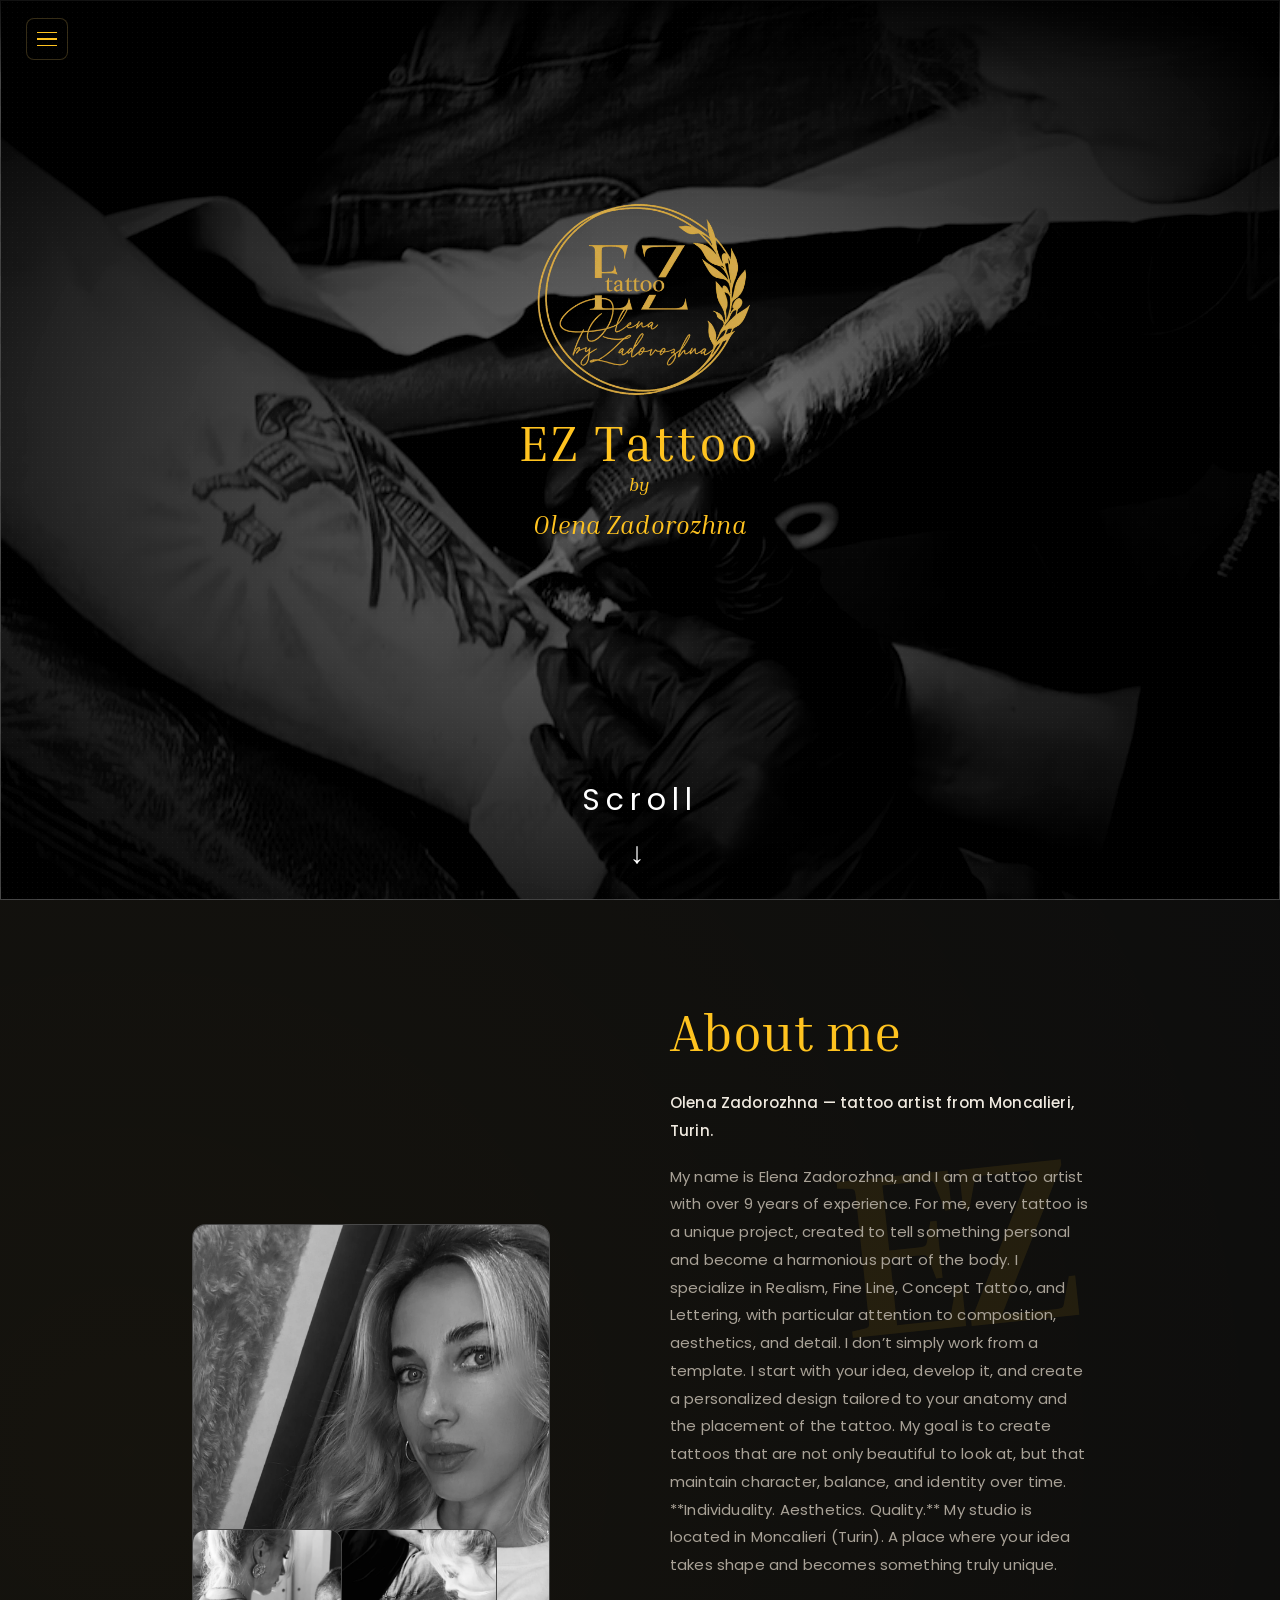
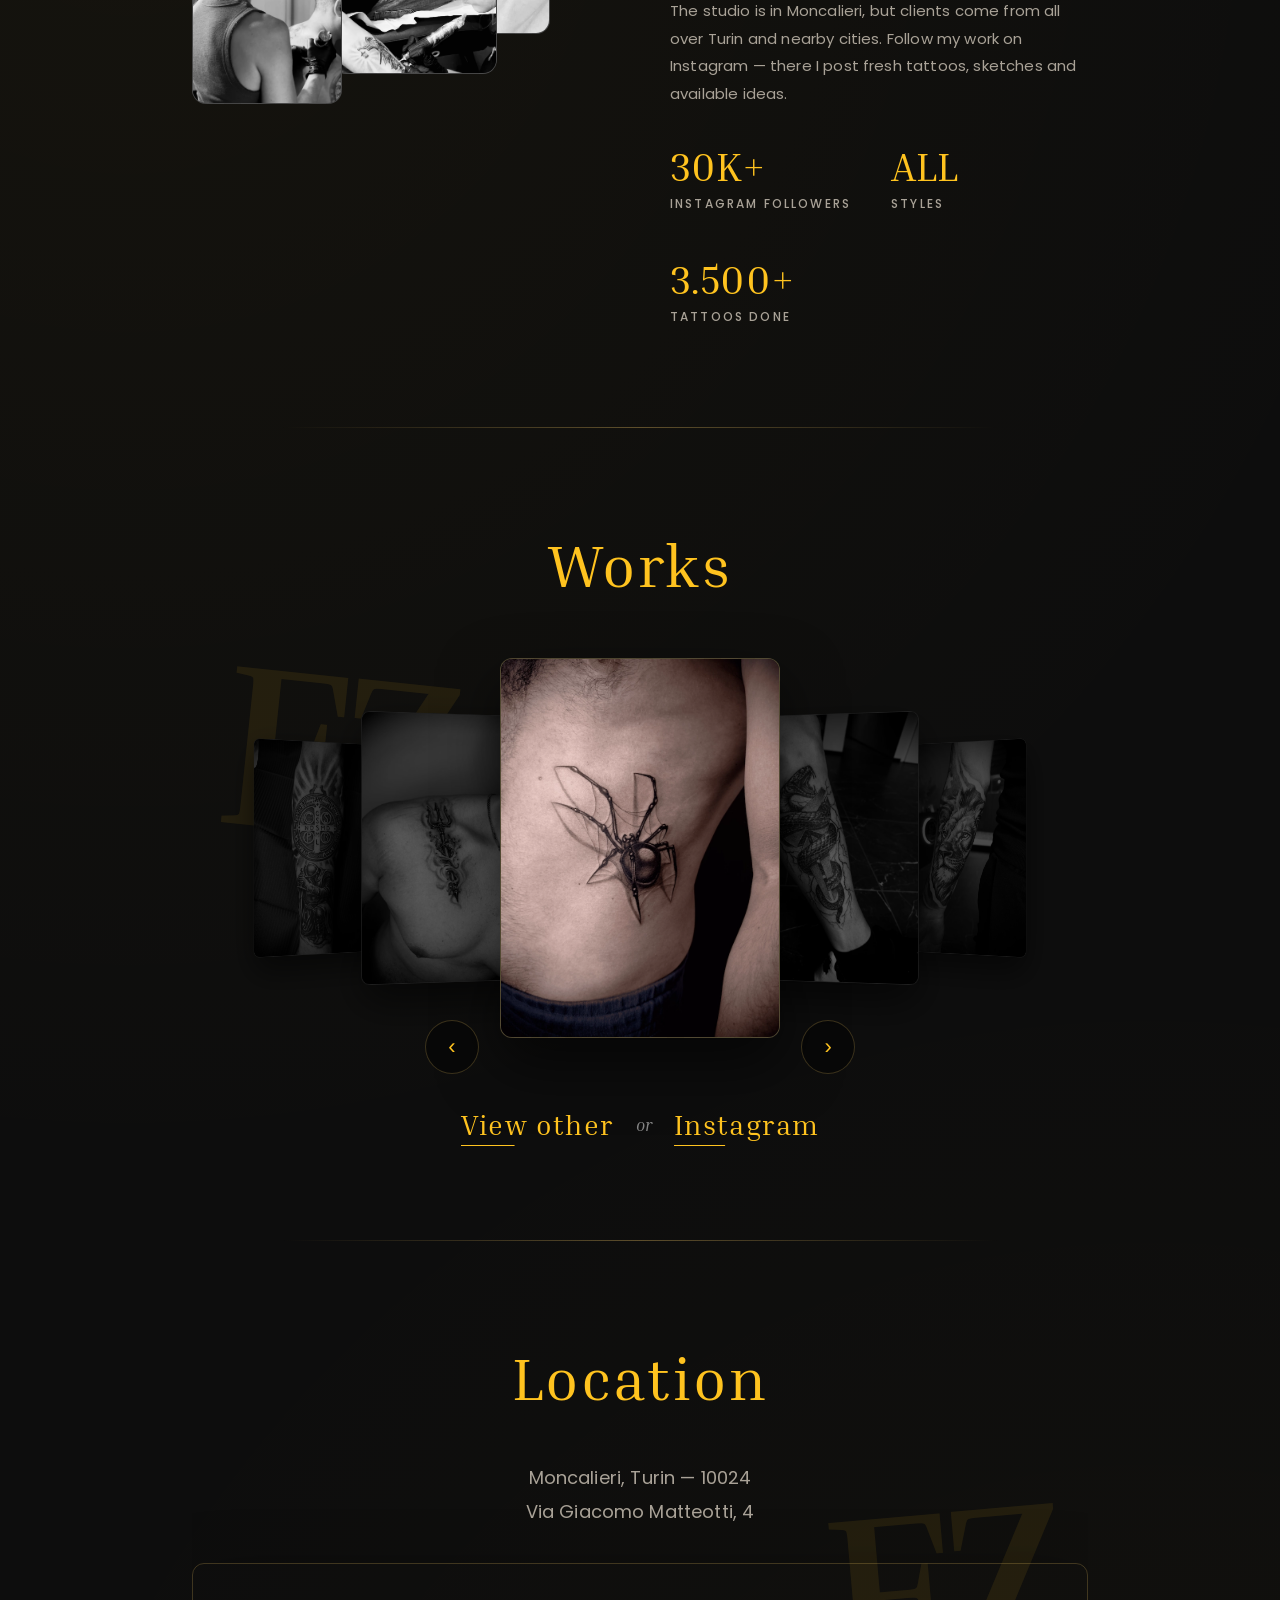
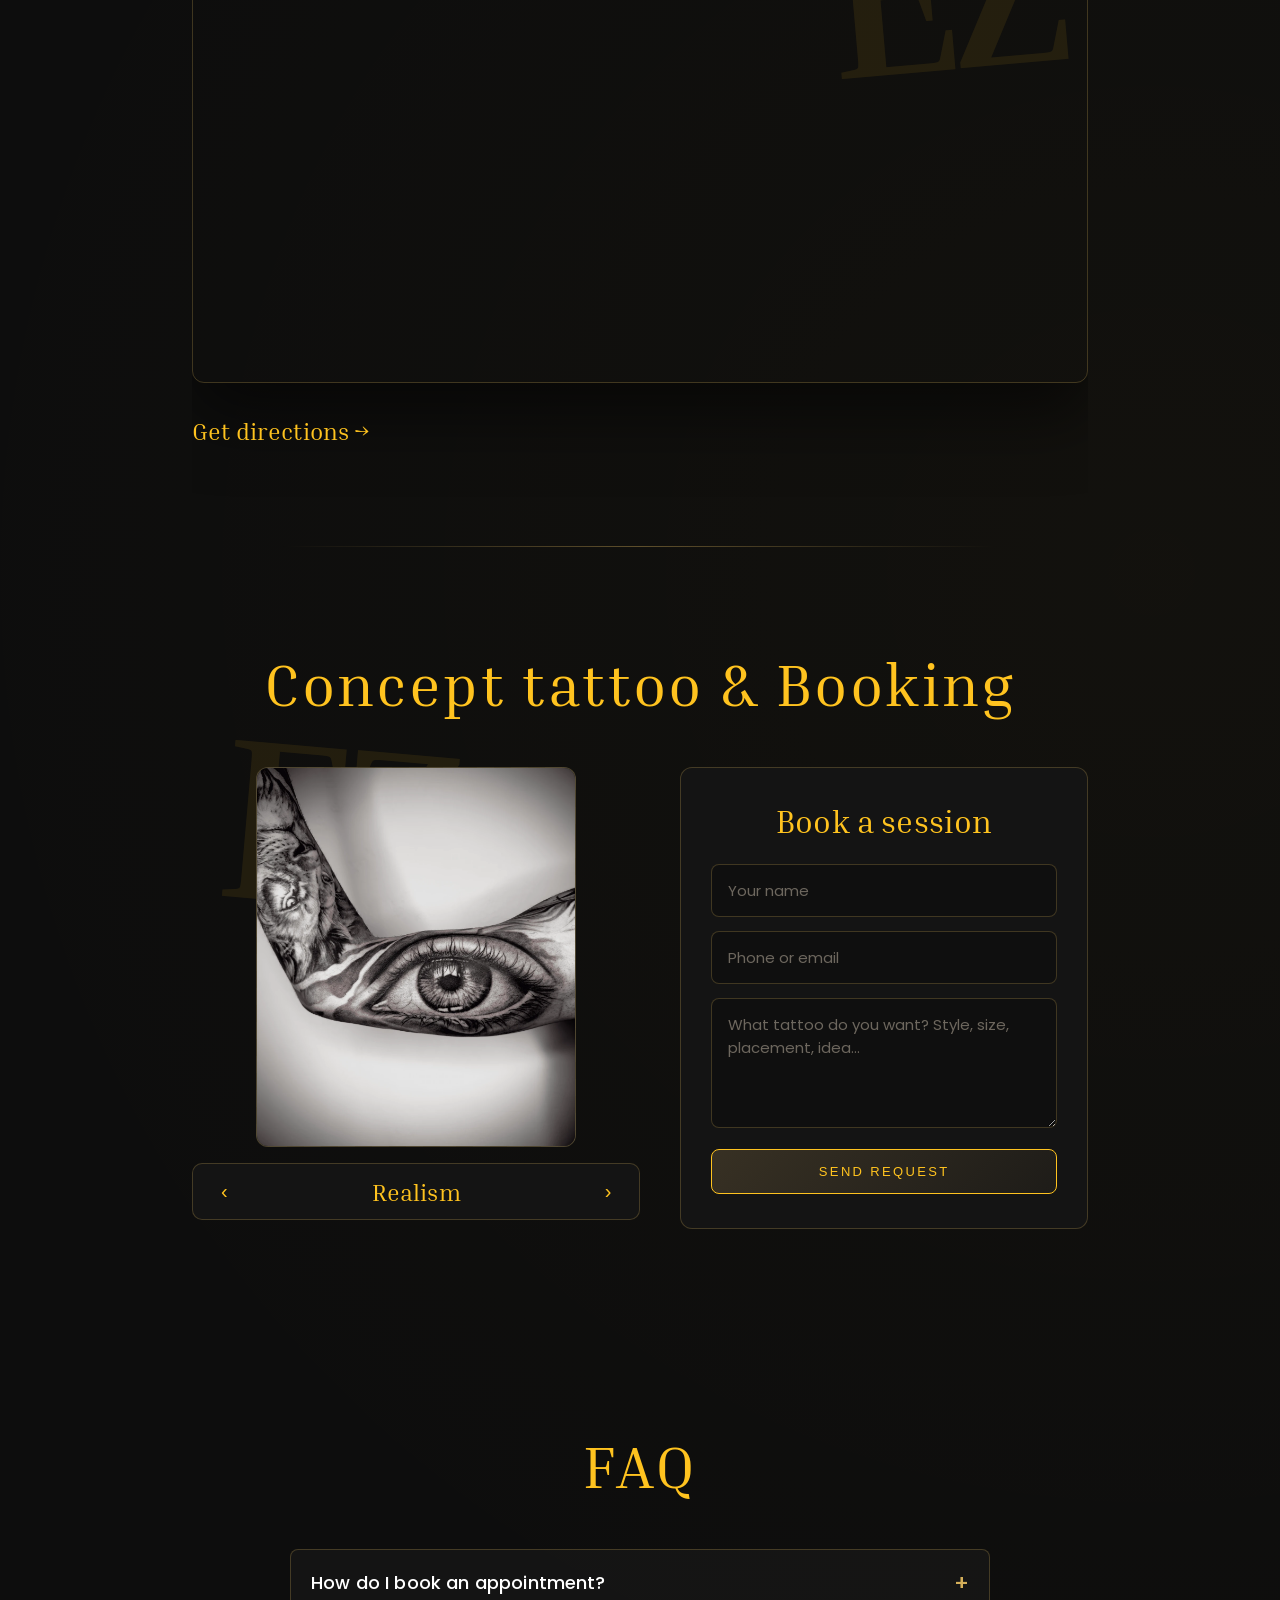
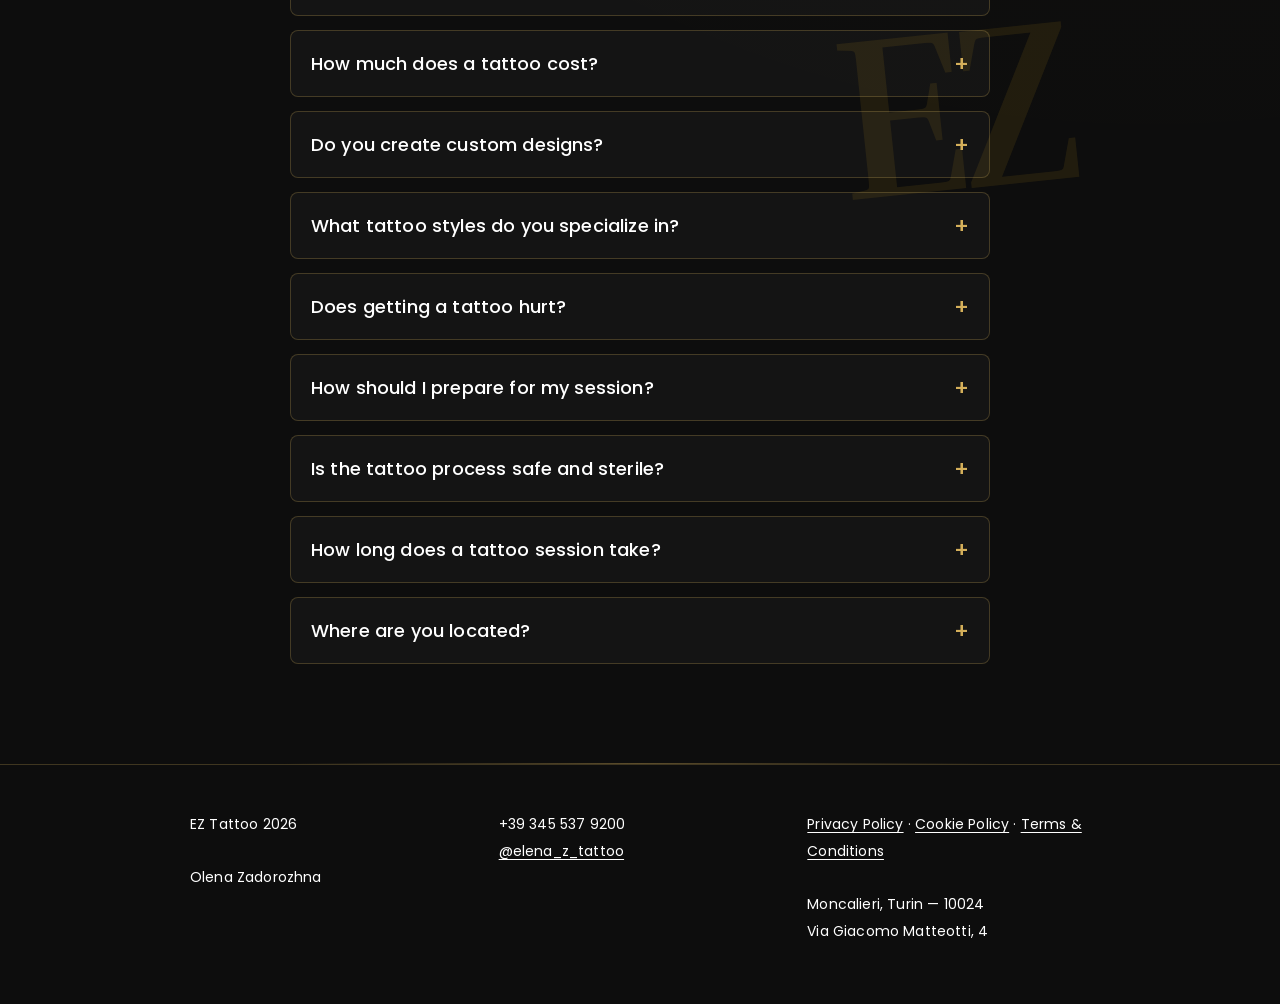
==== commit a05dd249: "Update index.html" ====
--- a/index.html
+++ b/index.html
@@ -23,7 +23,7 @@
 <nav class="nav" id="nav">
   <a href="#hero" data-scroll="#hero">Home</a>
   <a href="#about" data-scroll="#about">About me</a>
-  <a href="#works" data-scroll="#works">Work</a>
+  <a href="#works" data-scroll="#works">Works</a>
   <a href="#location" data-scroll="#location">Location</a>
   <a href="#booking" data-scroll="#booking">Booking</a>
   <a href="#faq" data-scroll="#faq">FAQ</a>
--- a/style.css
+++ b/style.css
@@ -1952,3 +1952,107 @@
     transform: translateY(3px);
   }
 }
+/* FULLSCREEN PHOTO */
+
+.image-viewer {
+  position: fixed;
+  inset: 0;
+  z-index: 99999;
+
+  display: flex;
+  align-items: center;
+  justify-content: center;
+
+  background: rgba(0, 0, 0, 0.95);
+
+  opacity: 0;
+  visibility: hidden;
+  pointer-events: none;
+
+  transition: opacity 0.3s ease;
+}
+
+.image-viewer.open {
+  opacity: 1;
+  visibility: visible;
+  pointer-events: auto;
+}
+
+.image-viewer img {
+  max-width: 90%;
+  max-height: 90vh;
+  width: auto;
+  height: auto;
+  object-fit: contain;
+  border-radius: 8px;
+}
+
+.image-viewer-close {
+  position: absolute;
+  top: 20px;
+  right: 25px;
+
+  background: none;
+  border: none;
+
+  color: #ffc31f;
+  font-size: 45px;
+
+  cursor: pointer;
+}
+
+.image-viewer-prev,
+.image-viewer-next {
+  position: absolute;
+  top: 50%;
+  transform: translateY(-50%);
+
+  width: 50px;
+  height: 50px;
+
+  border-radius: 50%;
+  border: 1px solid #ffc31f;
+
+  background: rgba(0, 0, 0, 0.6);
+
+  color: #ffc31f;
+  font-size: 35px;
+
+  cursor: pointer;
+}
+
+.image-viewer-prev {
+  left: 20px;
+}
+
+.image-viewer-next {
+  right: 20px;
+}
+
+.slide img,
+.gallery-grid img {
+  cursor: zoom-in;
+}
+
+@media (max-width: 600px) {
+
+  .image-viewer img {
+    max-width: 94%;
+    max-height: 82vh;
+  }
+
+  .image-viewer-prev,
+  .image-viewer-next {
+    width: 42px;
+    height: 42px;
+    font-size: 28px;
+  }
+
+  .image-viewer-prev {
+    left: 8px;
+  }
+
+  .image-viewer-next {
+    right: 8px;
+  }
+}
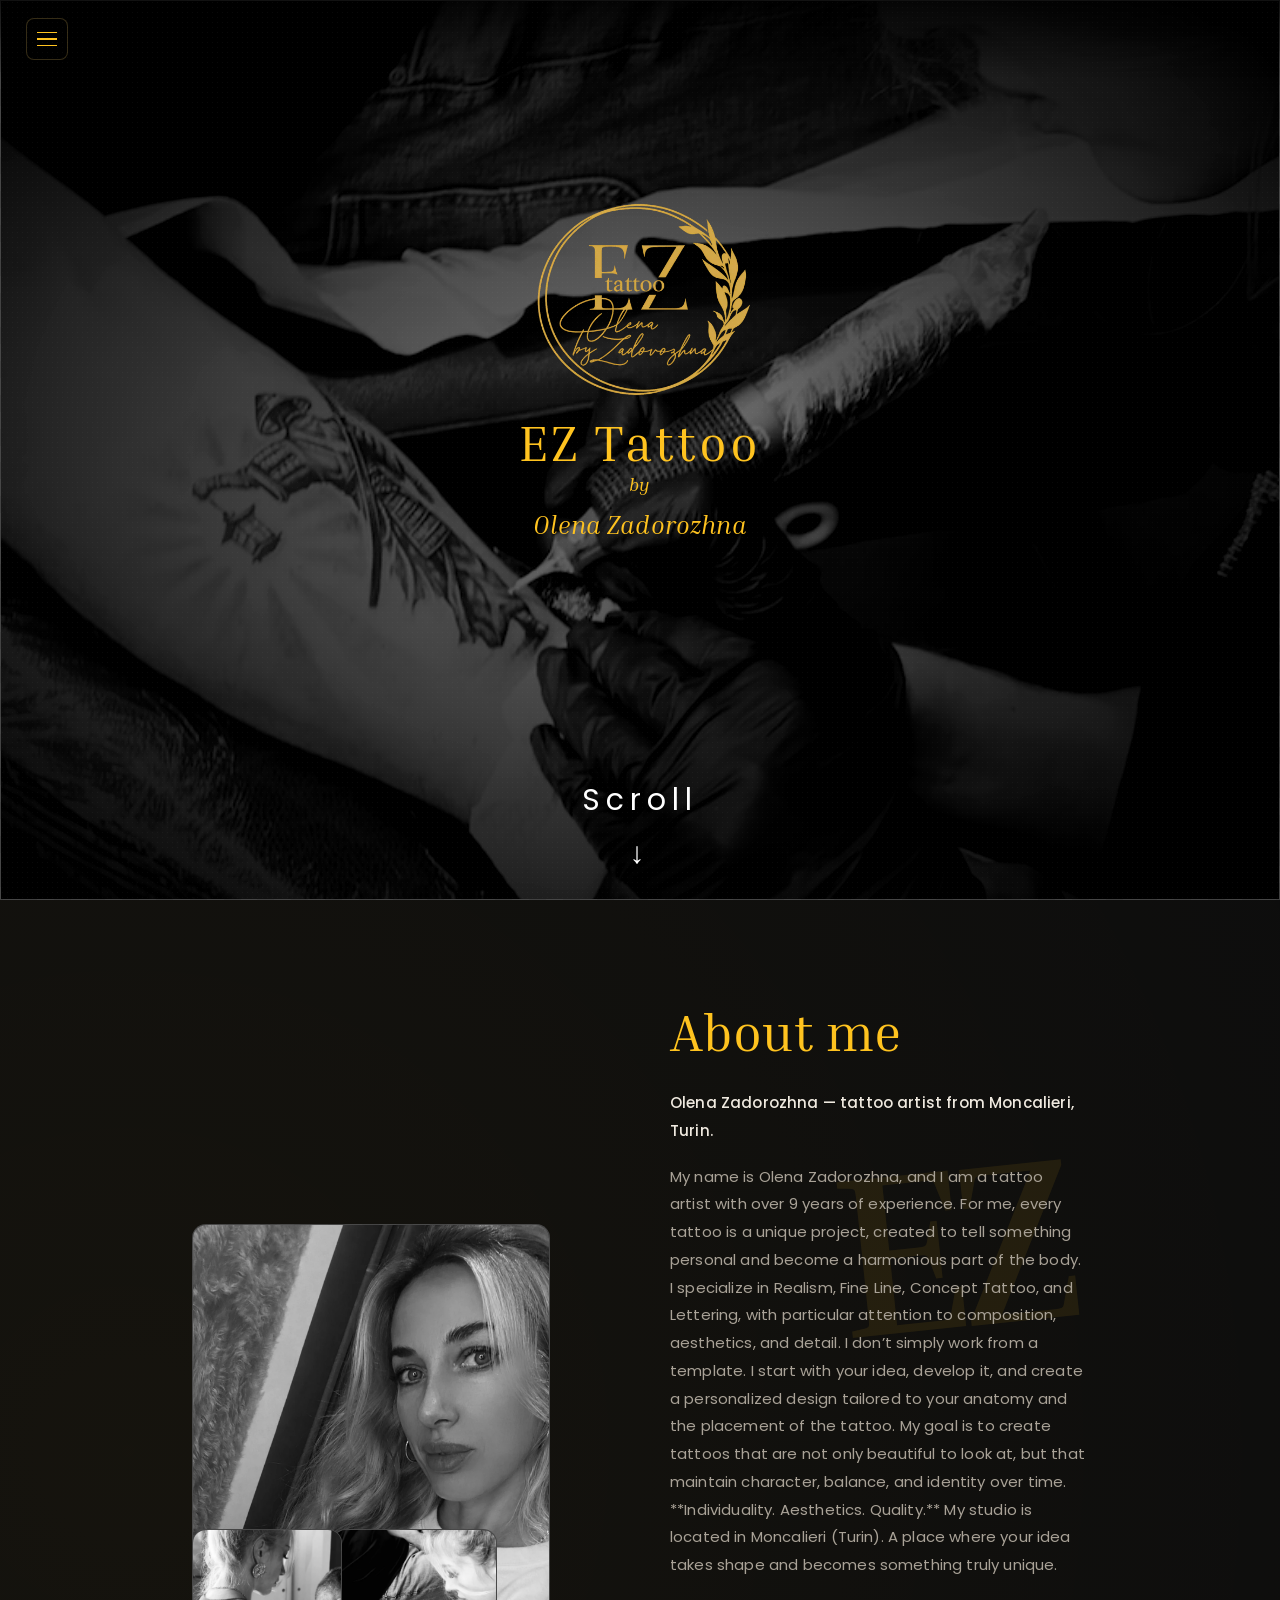
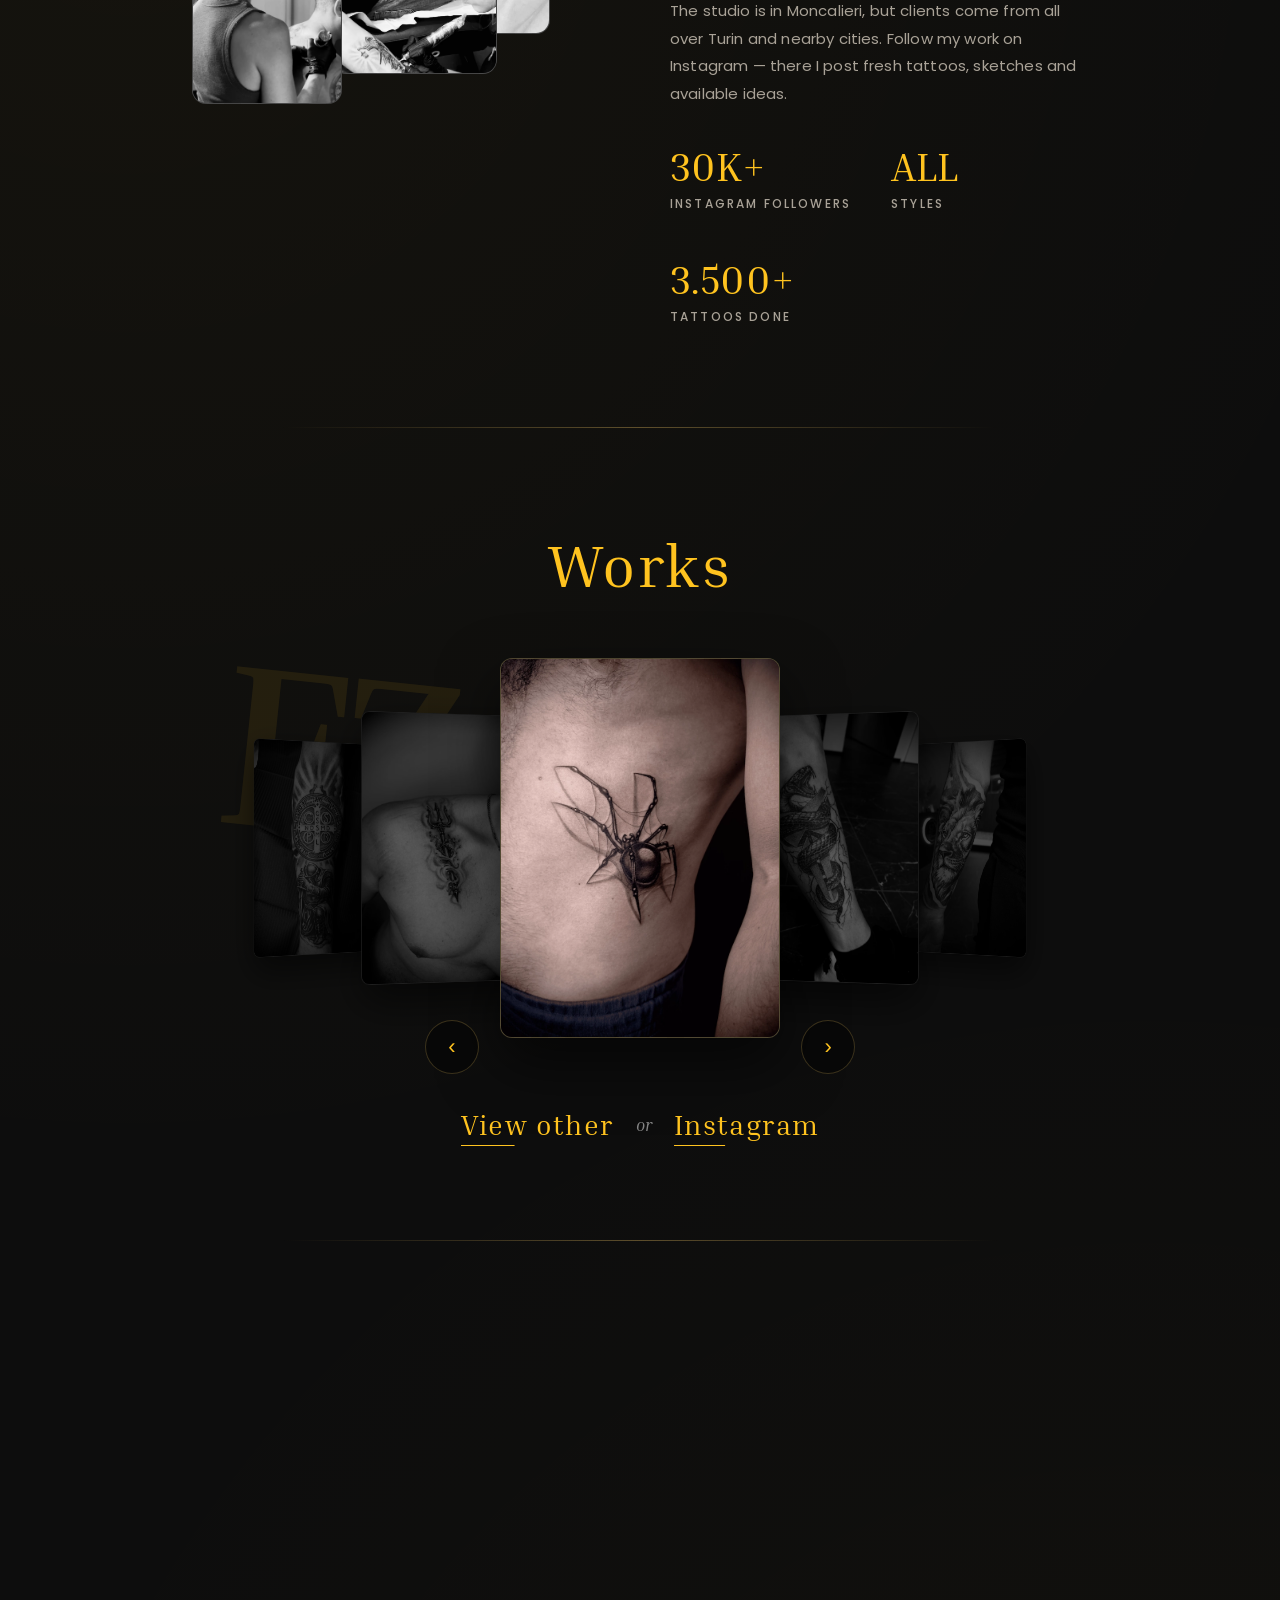
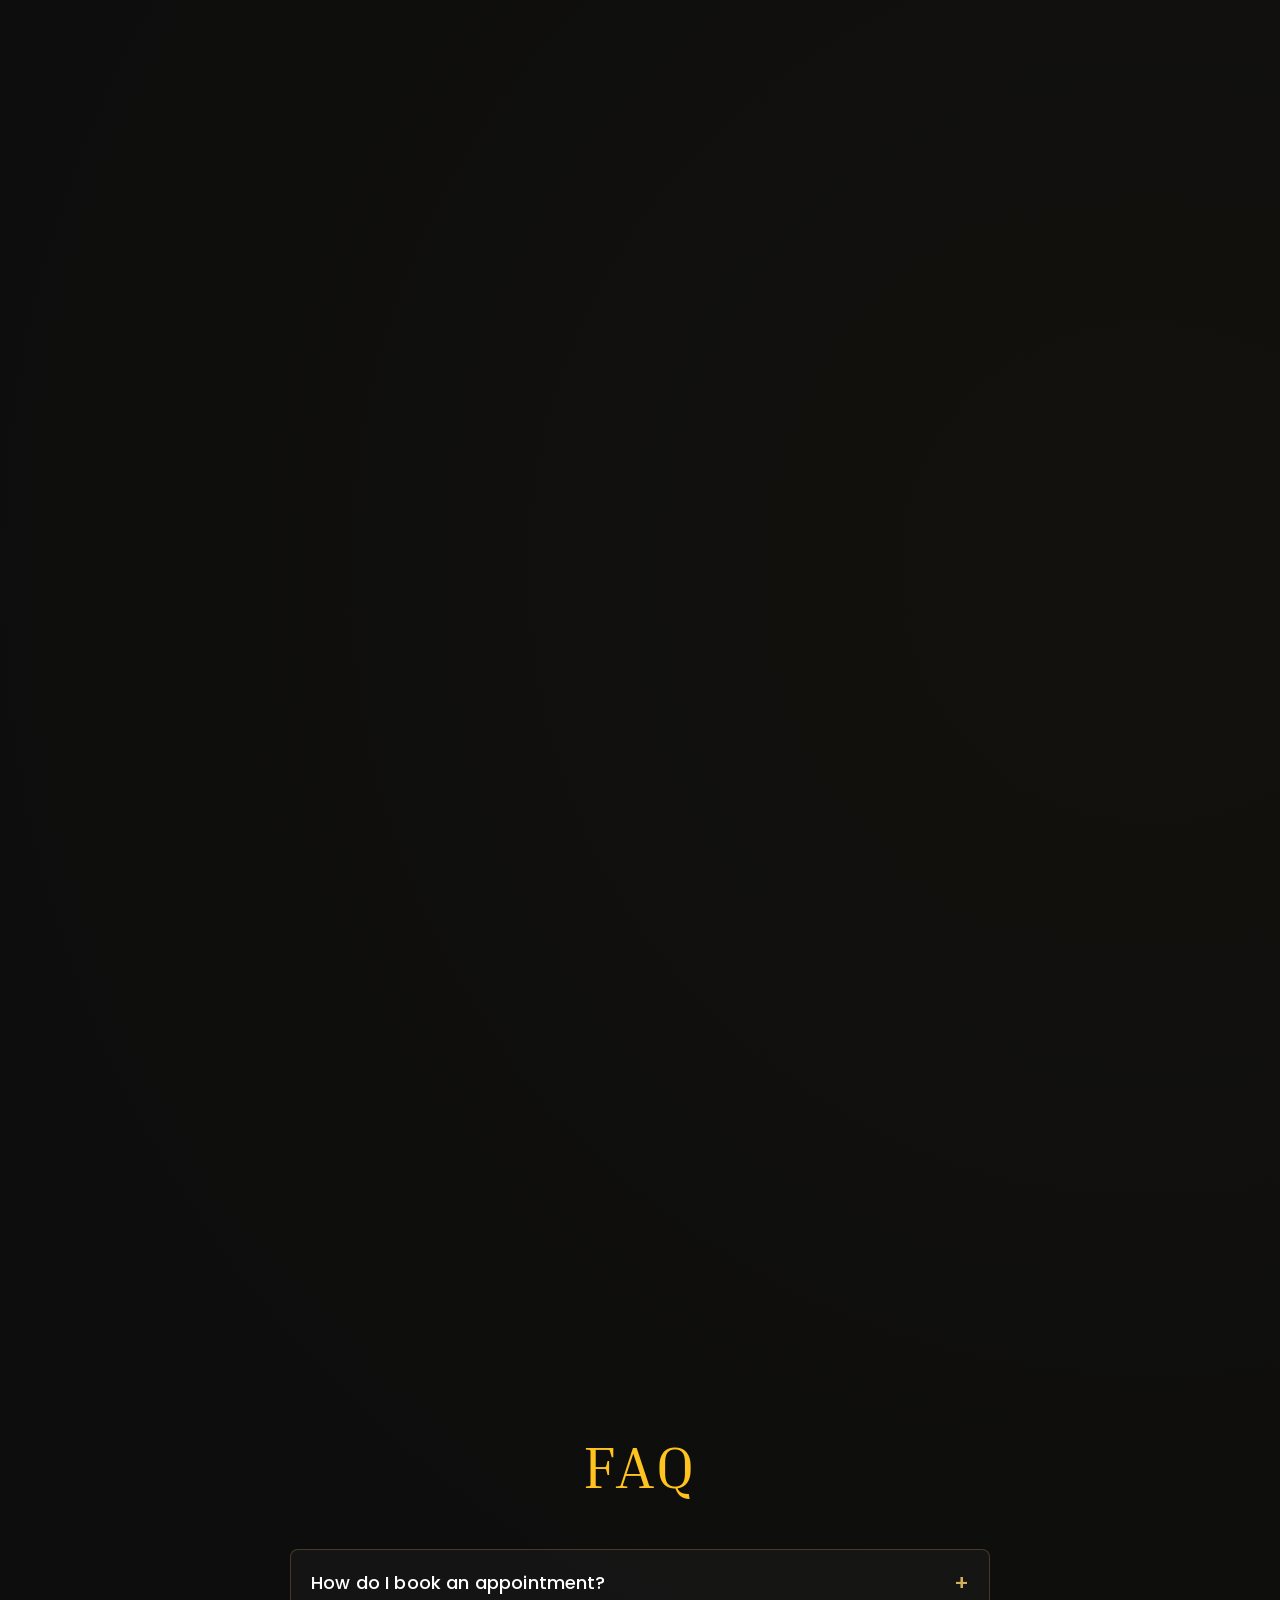
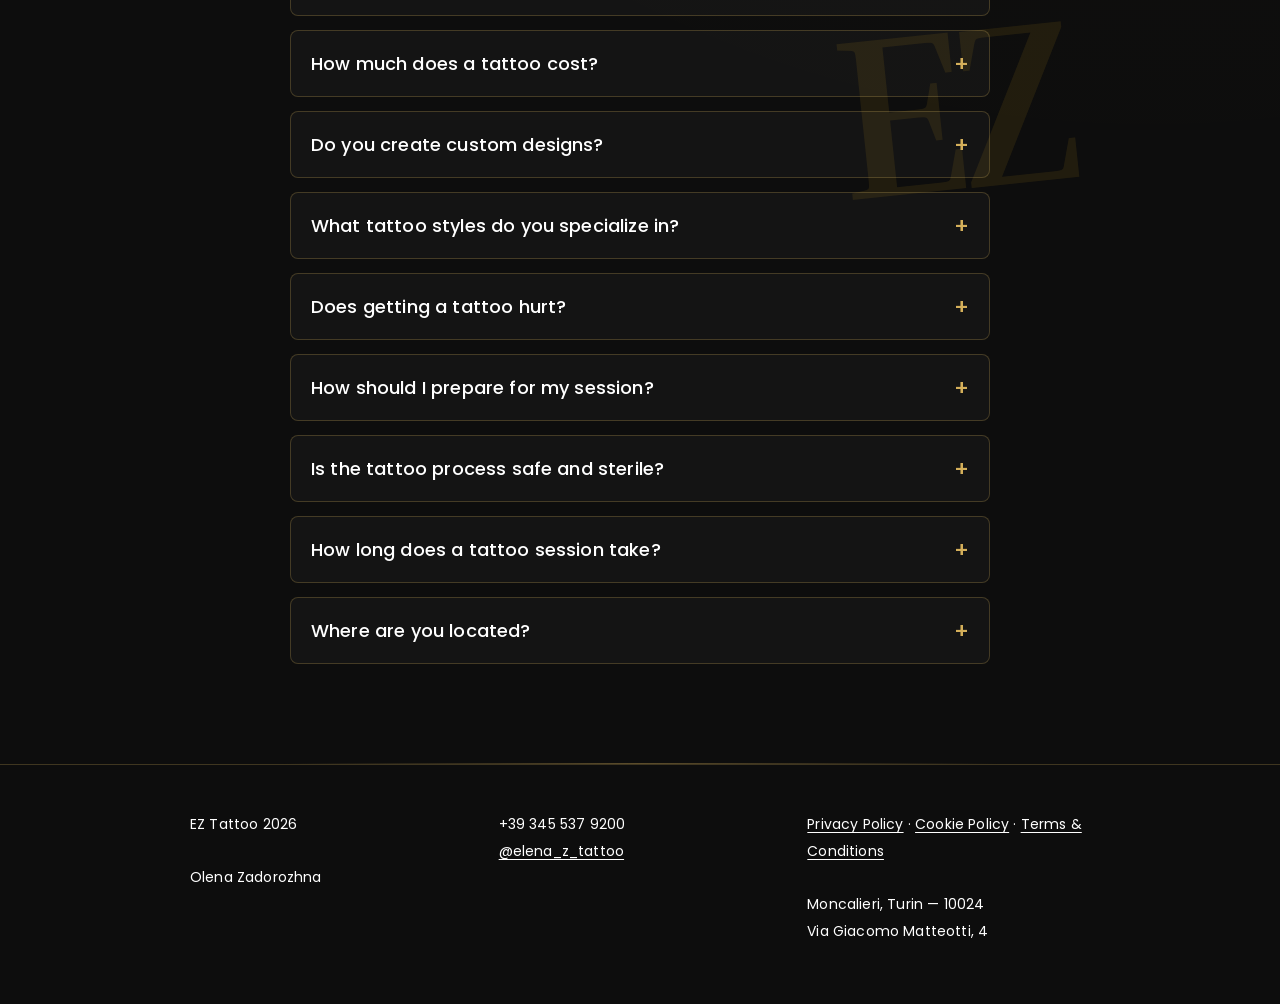
==== commit 1b58795b: "Update index.html" ====
--- a/index.html
+++ b/index.html
@@ -81,7 +81,7 @@
           <h2>About me</h2>
           <p><strong>Olena Zadorozhna — tattoo artist from Moncalieri, Turin.</strong></p>
           <p>
-            My name is Elena Zadorozhna, and I am a tattoo artist with over 9 years of experience.
+            My name is Olena Zadorozhna, and I am a tattoo artist with over 9 years of experience.
 For me, every tattoo is a unique project, created to tell something personal and become a harmonious part of the body.
 I specialize in Realism, Fine Line, Concept Tattoo, and Lettering, with particular attention to composition, aesthetics, and detail.
 I don’t simply work from a template. I start with your idea, develop it, and create a personalized design tailored to your anatomy and the placement of the tattoo.
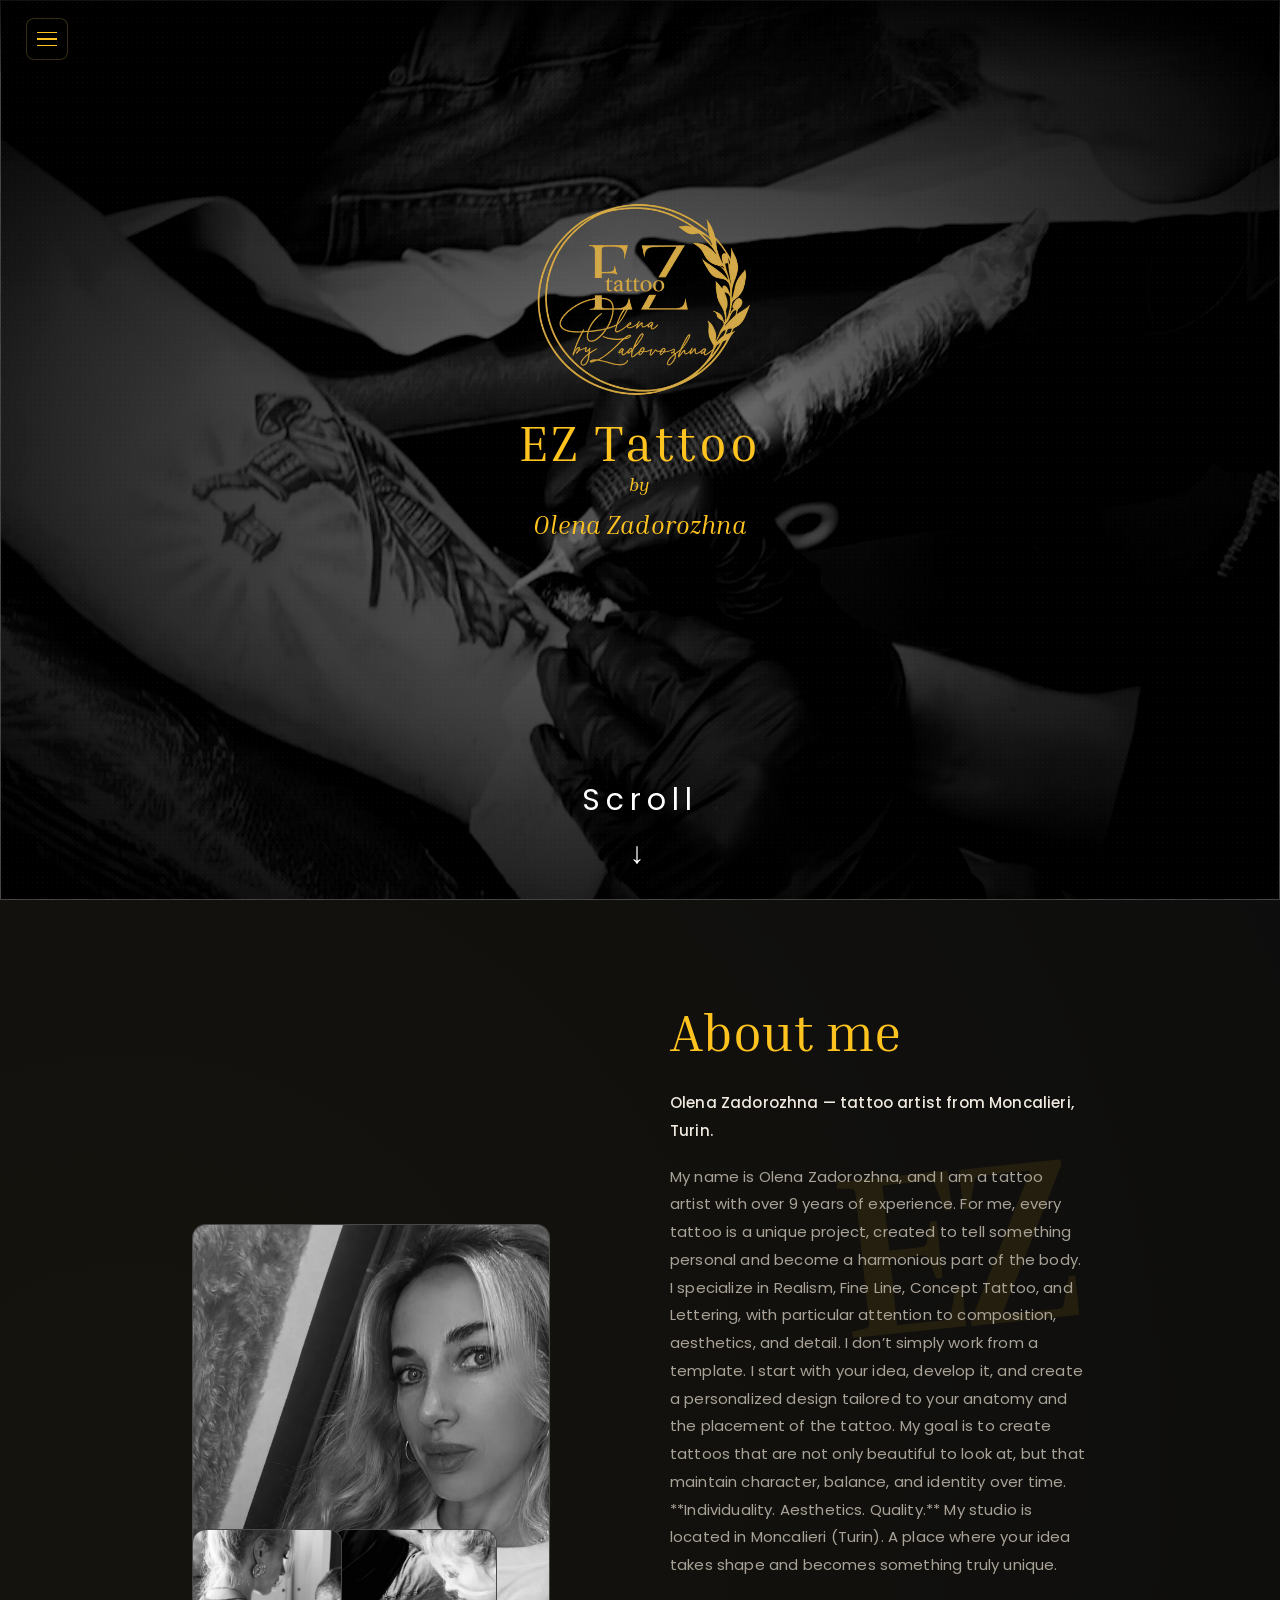
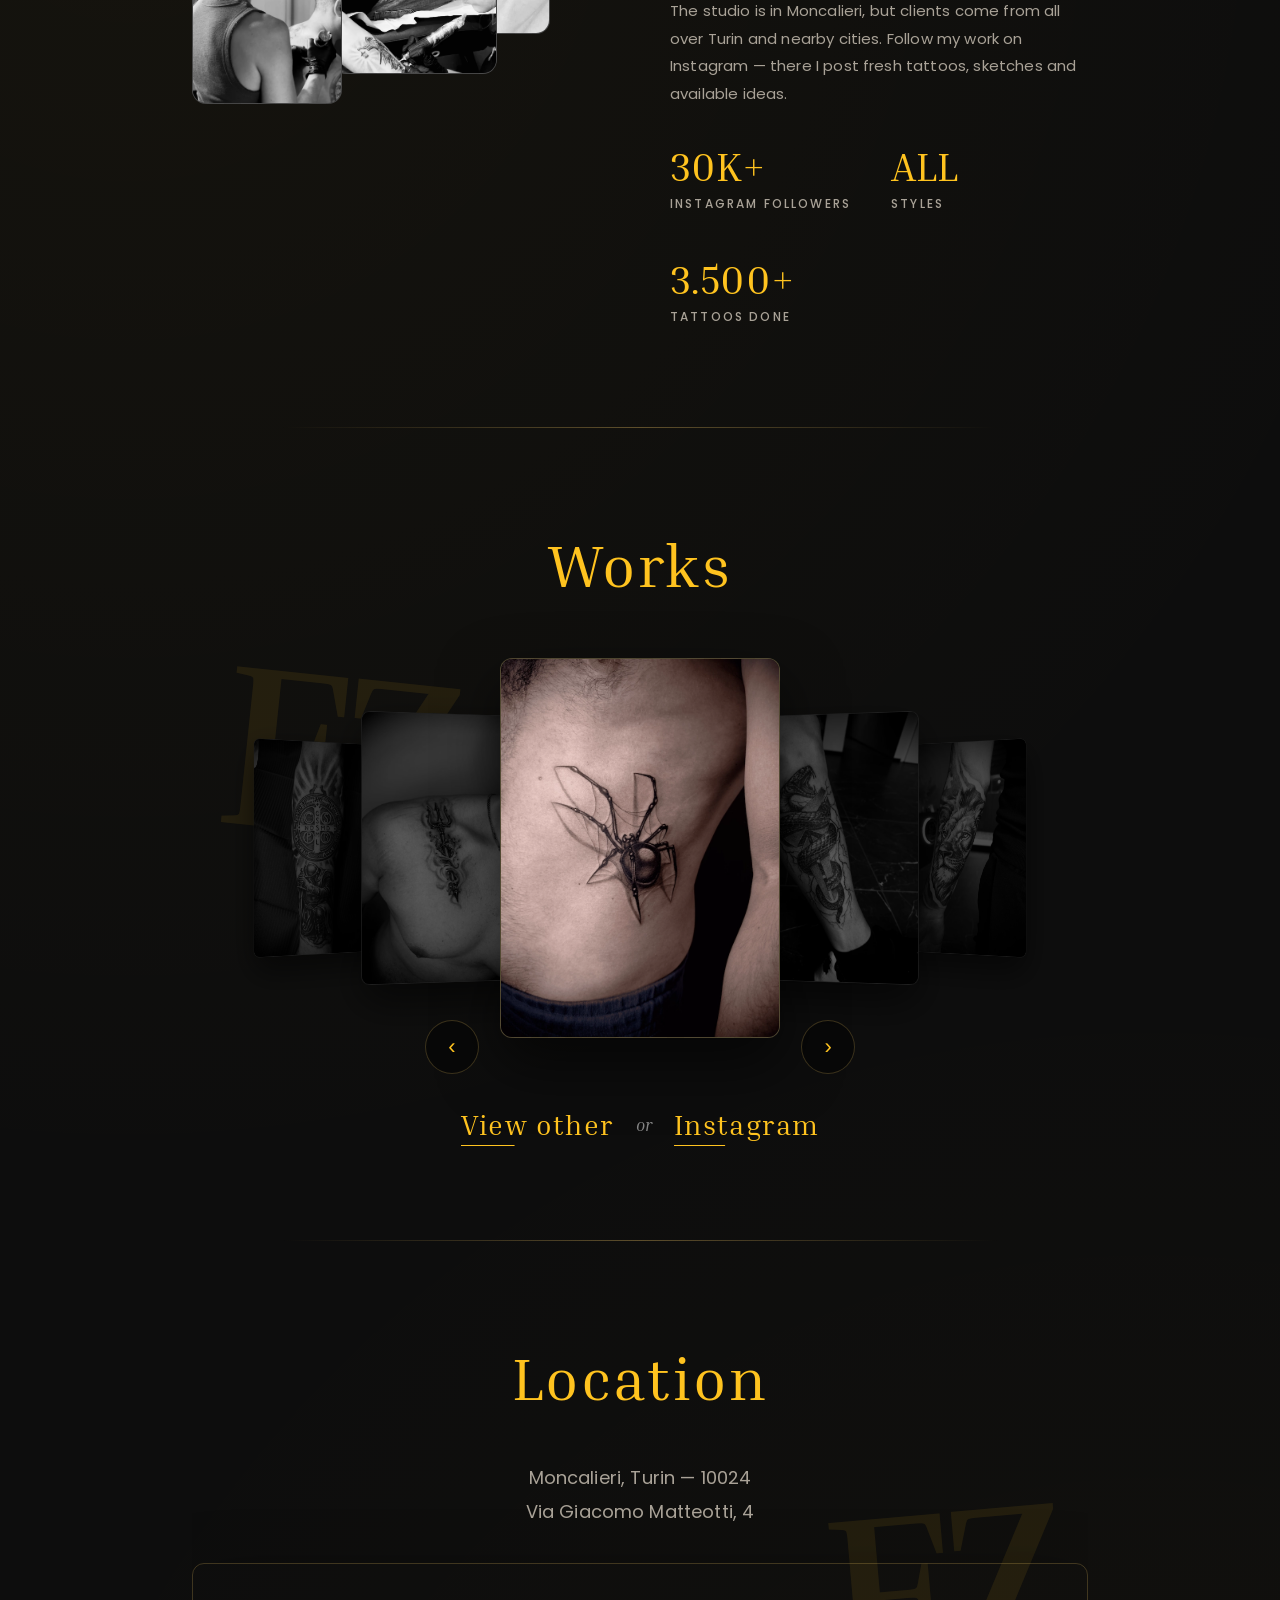
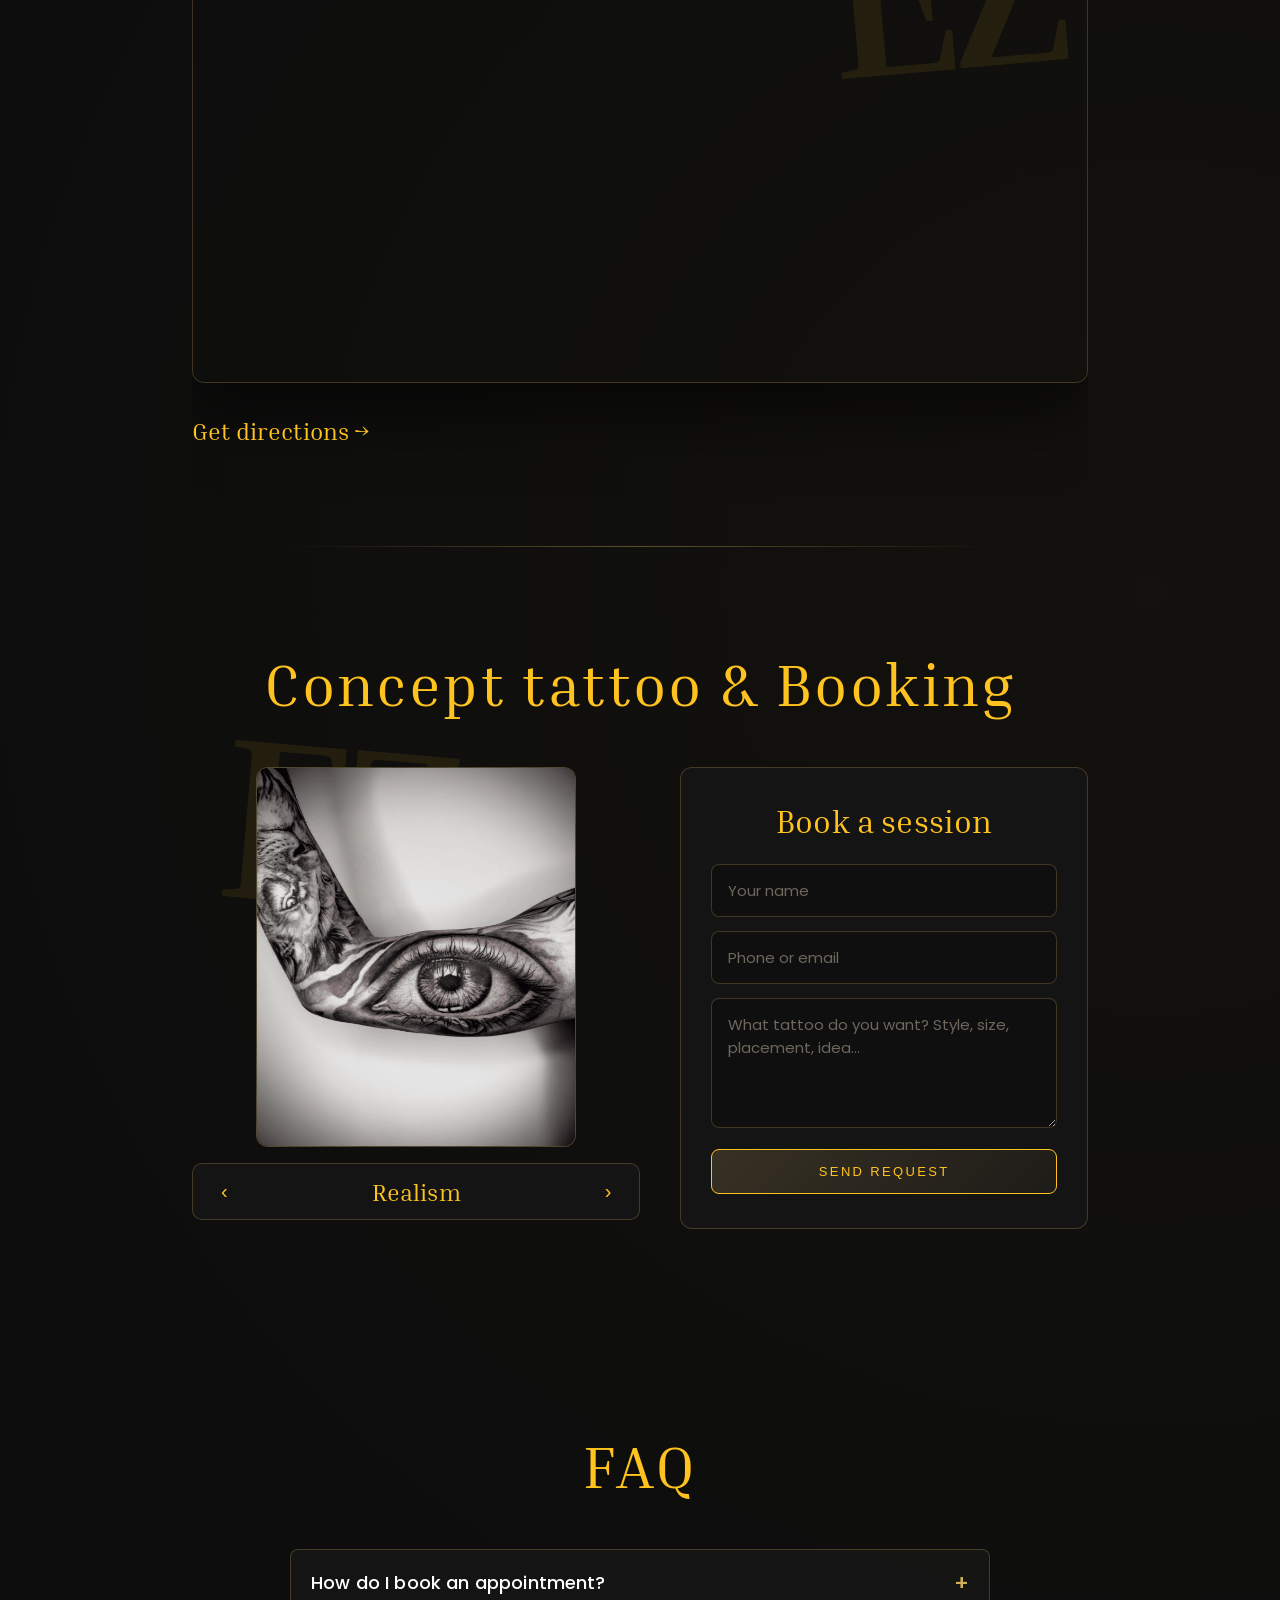
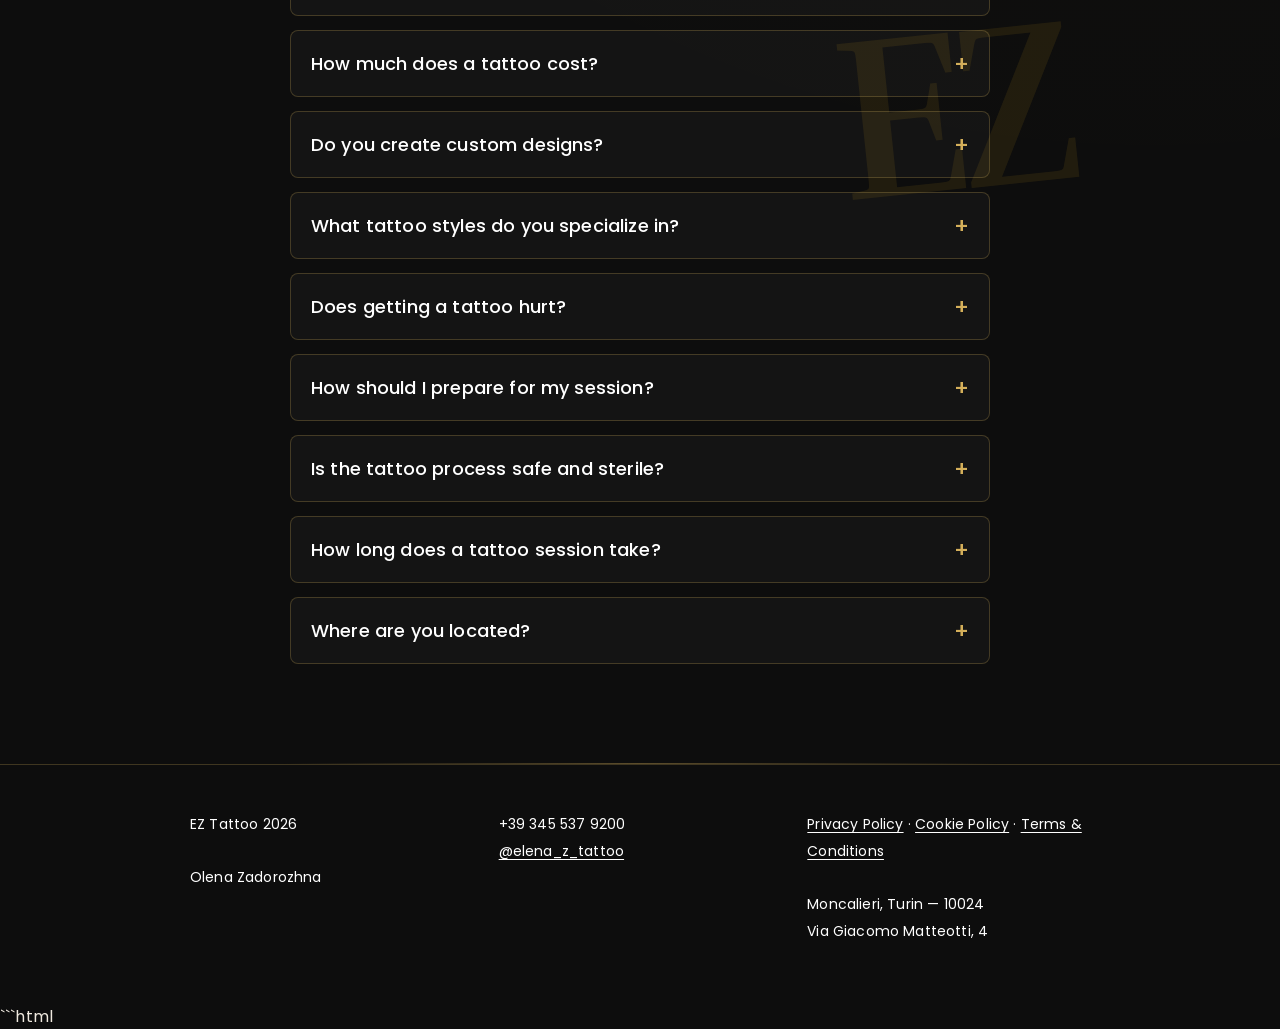
==== commit cdf82a2a: "Update index.html" ====
--- a/index.html
+++ b/index.html
@@ -332,13 +332,22 @@
       </div>
     </div>
 
-    <script src="./script.js"></script>
-    <div class="image-viewer" id="imageViewer">
-  <button class="image-viewer-close" id="imageViewerClose">×</button>
-  <button class="image-viewer-prev" id="imageViewerPrev">‹</button>
-  <img id="imageViewerImg" src="" alt="Tattoo">
-  <button class="image-viewer-next" id="imageViewerNext">›</button>
-</div>
+    ```html
+<div class="image-viewer" id="imageViewer">
+  <button class="image-viewer-close" id="imageViewerClose" aria-label="Close">×</button>
+
+  <button class="image-viewer-prev" id="imageViewerPrev" aria-label="Previous photo">
+    ‹
+  </button>
+
+  <img id="imageViewerImg" src="" alt="Tattoo by Olena Zadorozhna">
+
+  <button class="image-viewer-next" id="imageViewerNext" aria-label="Next photo">
+    ›
+  </button>
+</div>
+
+<script src="./script.js"></script>
 
 </body>
 </html>
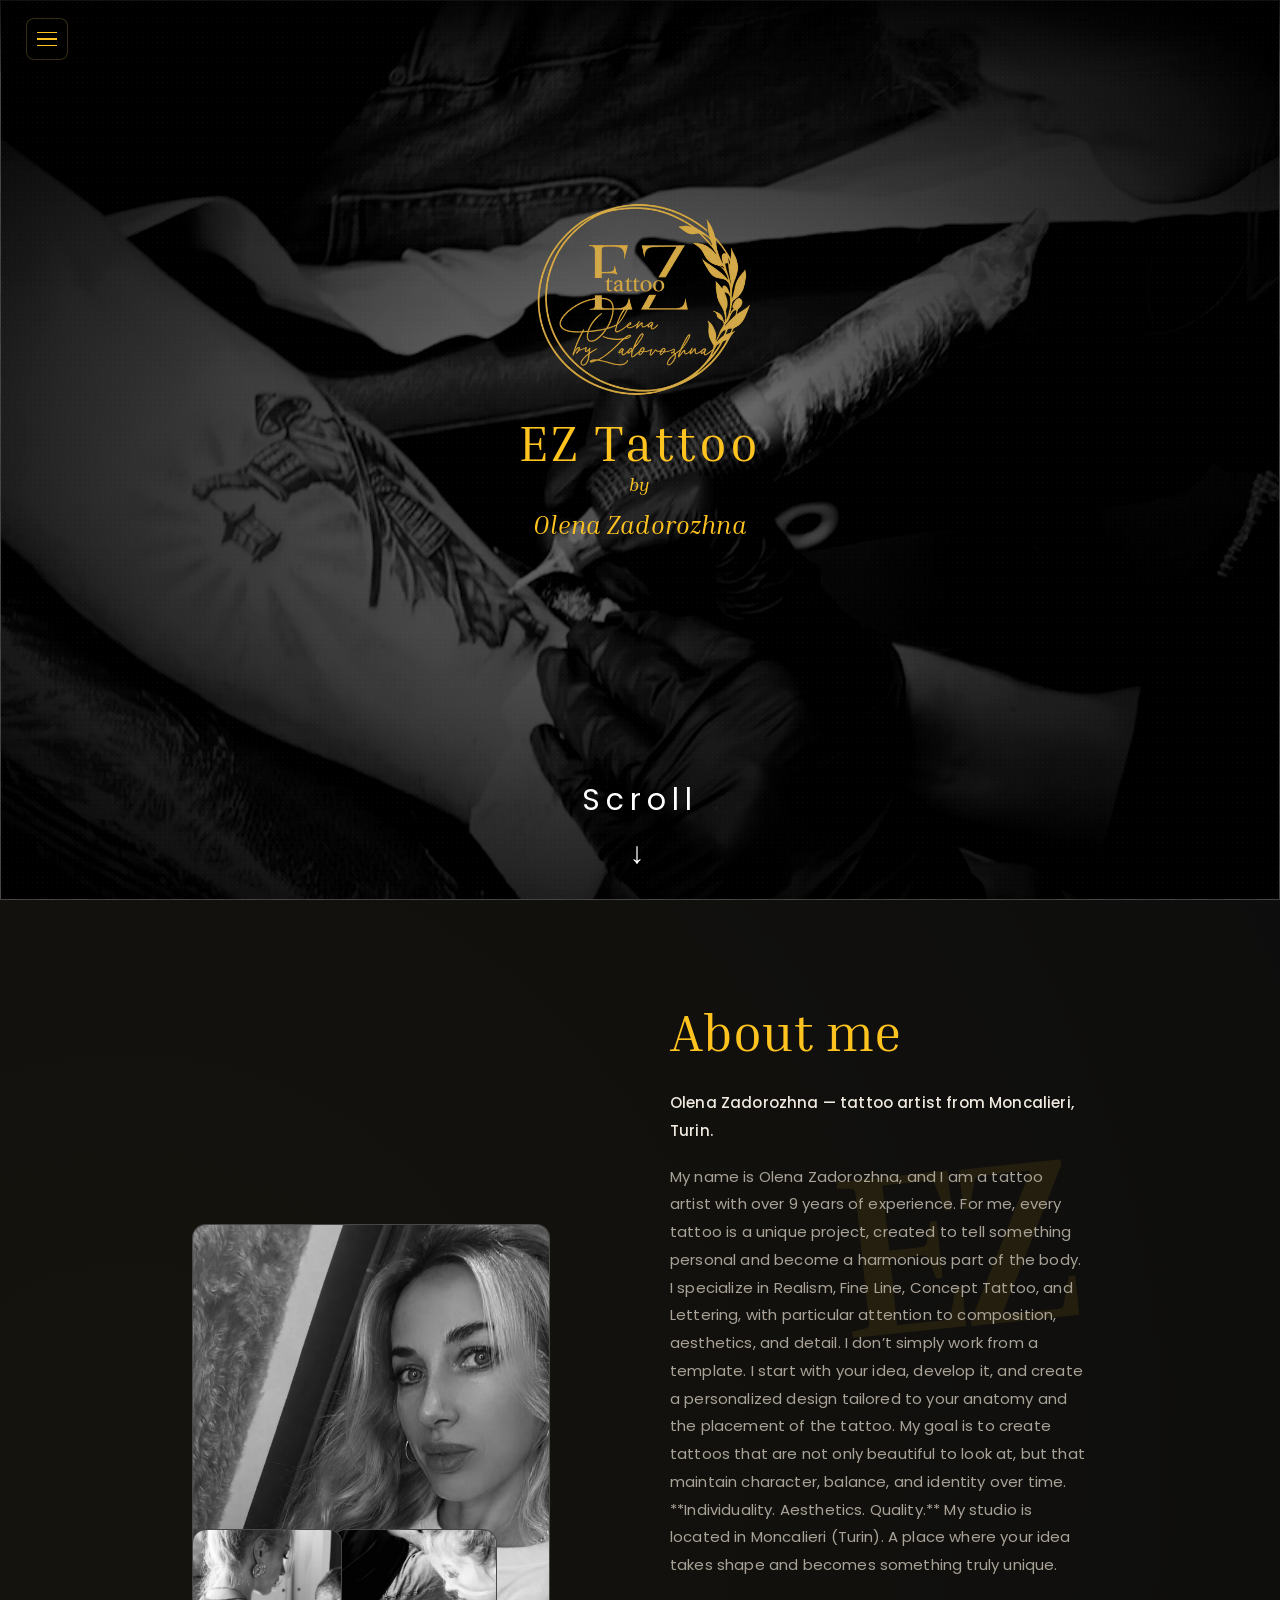
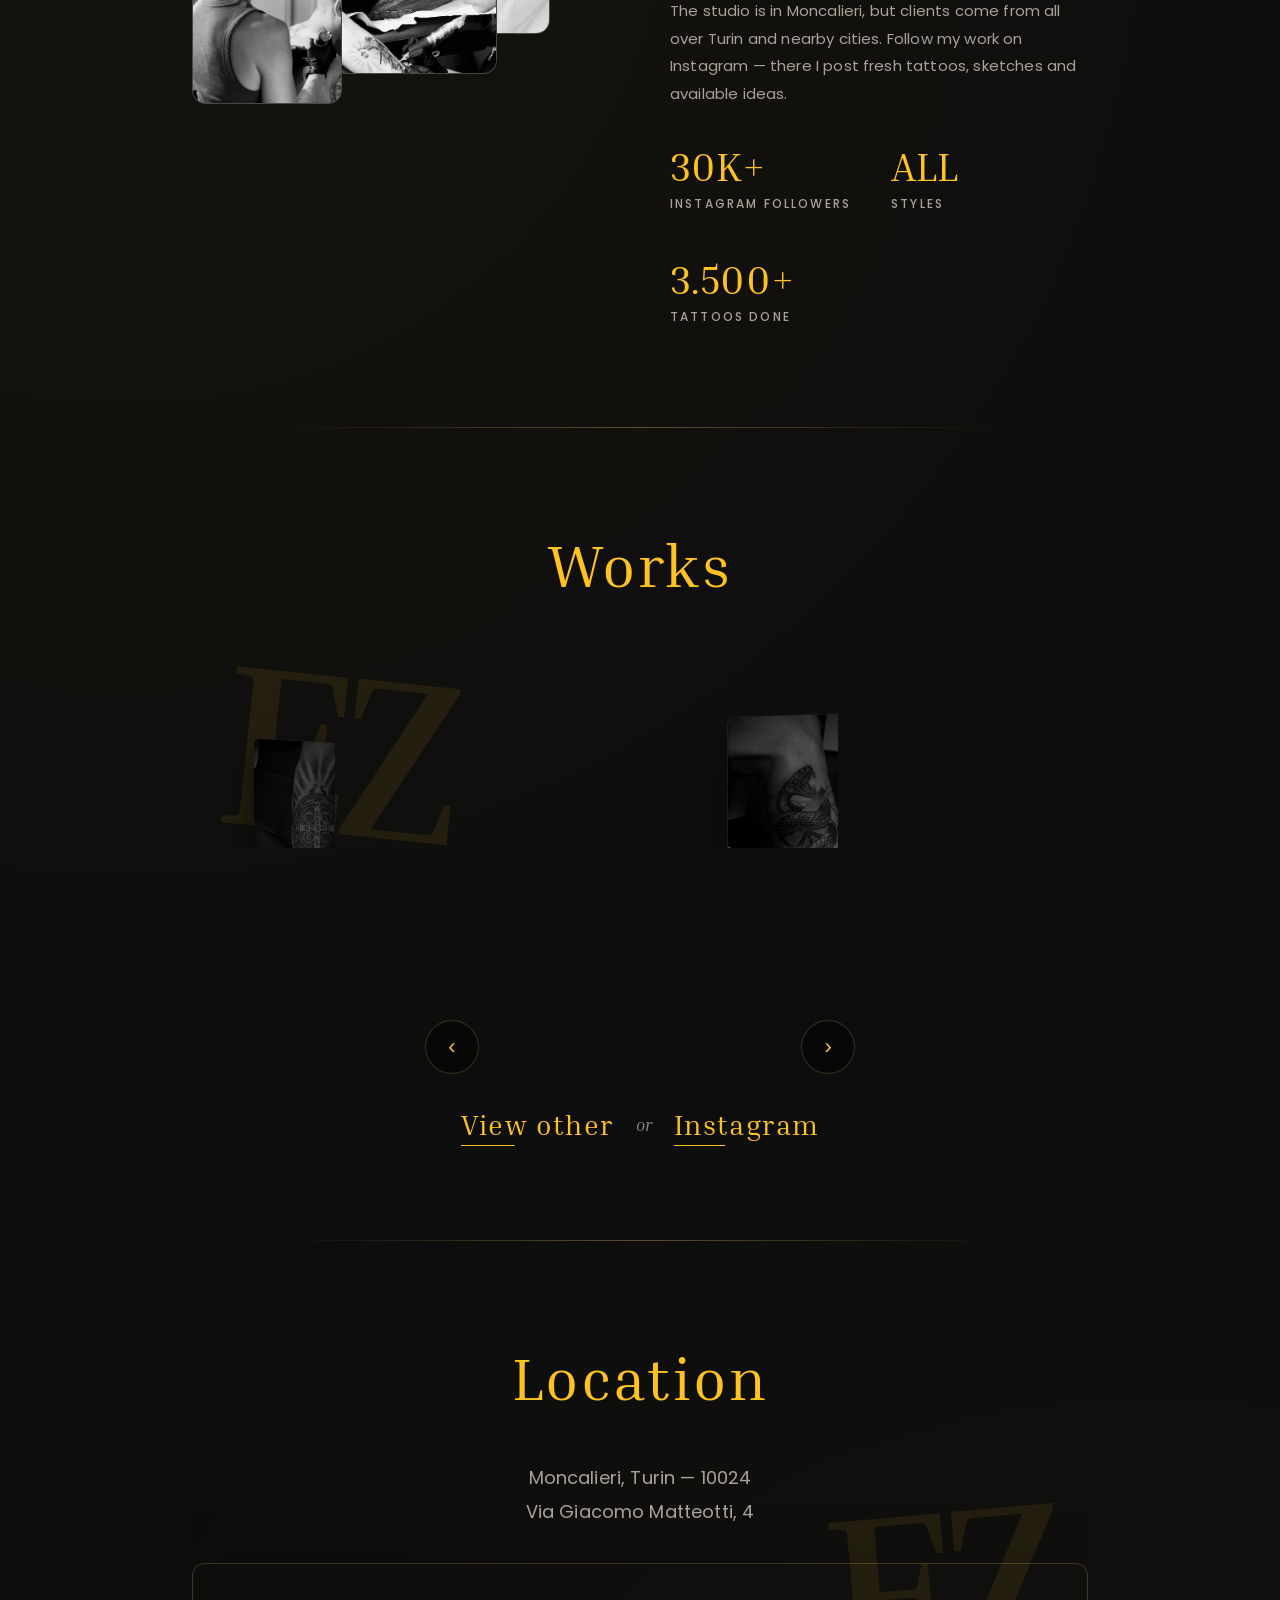
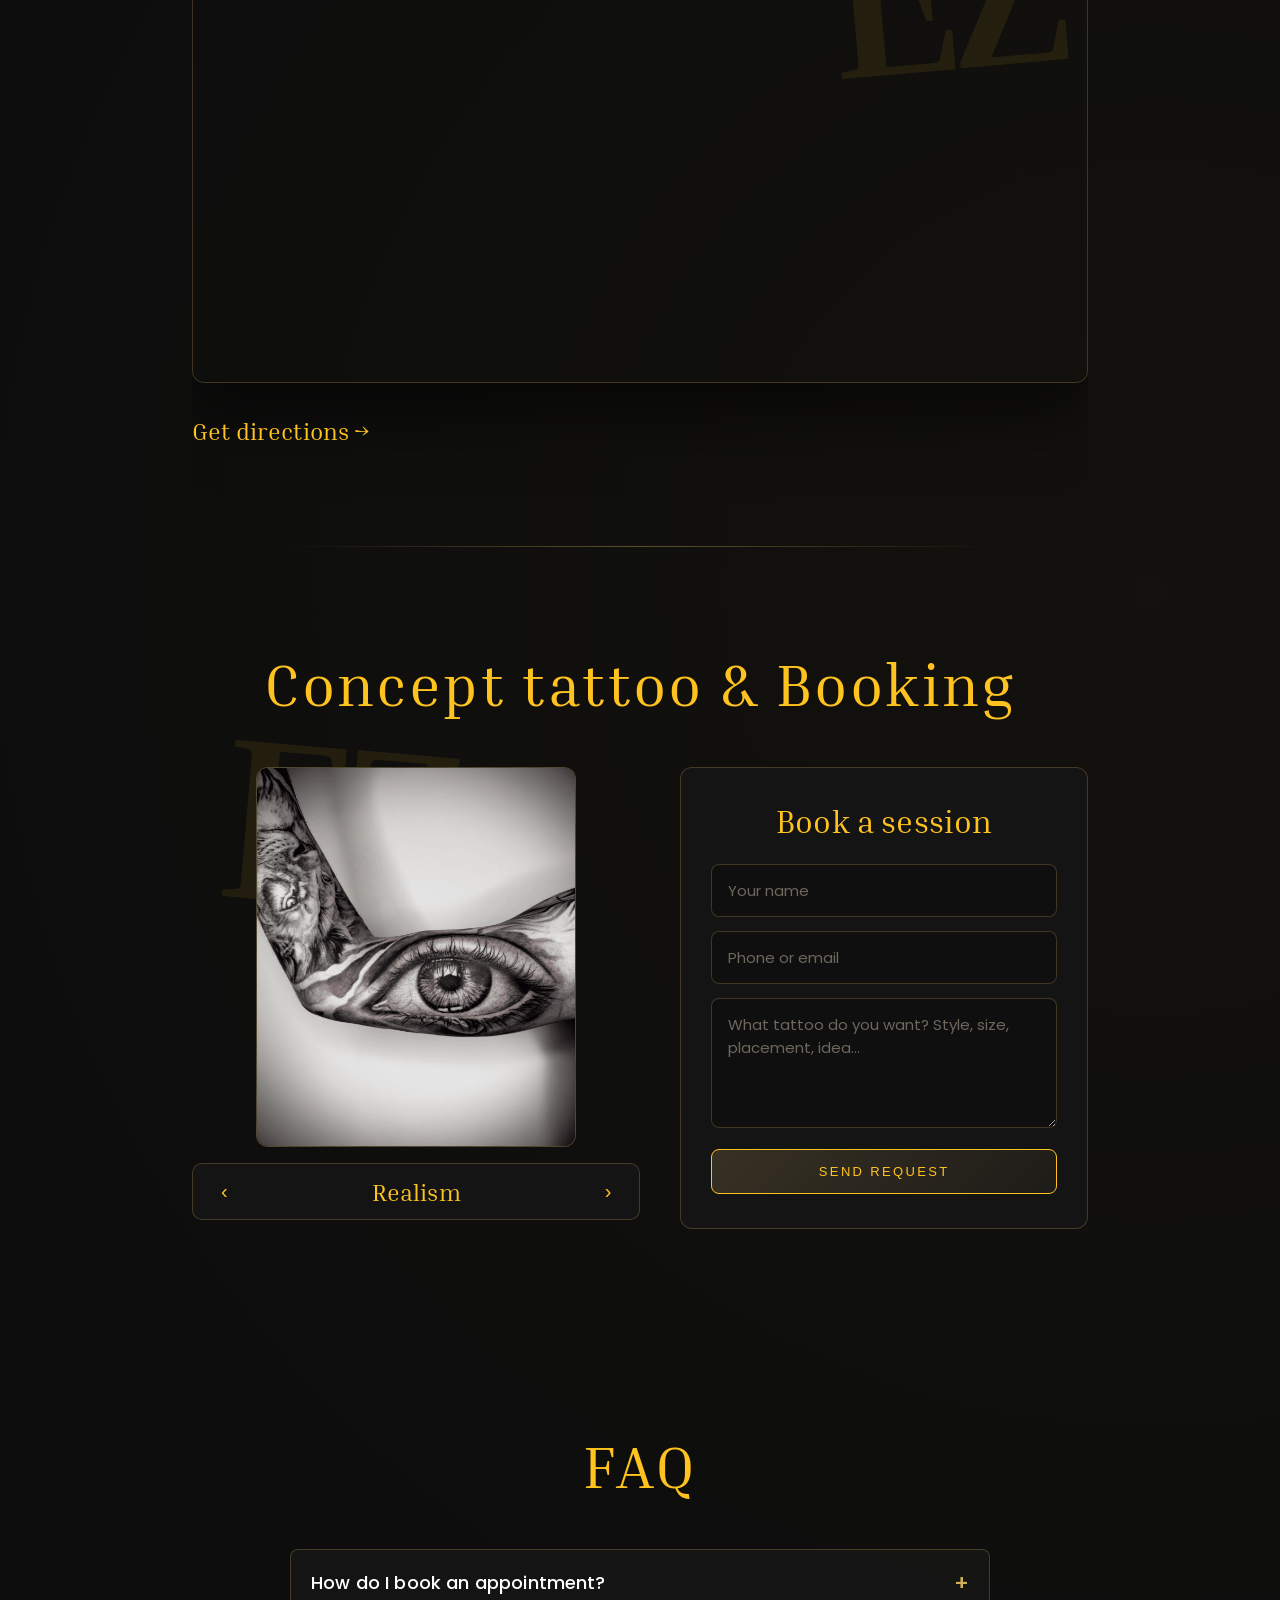
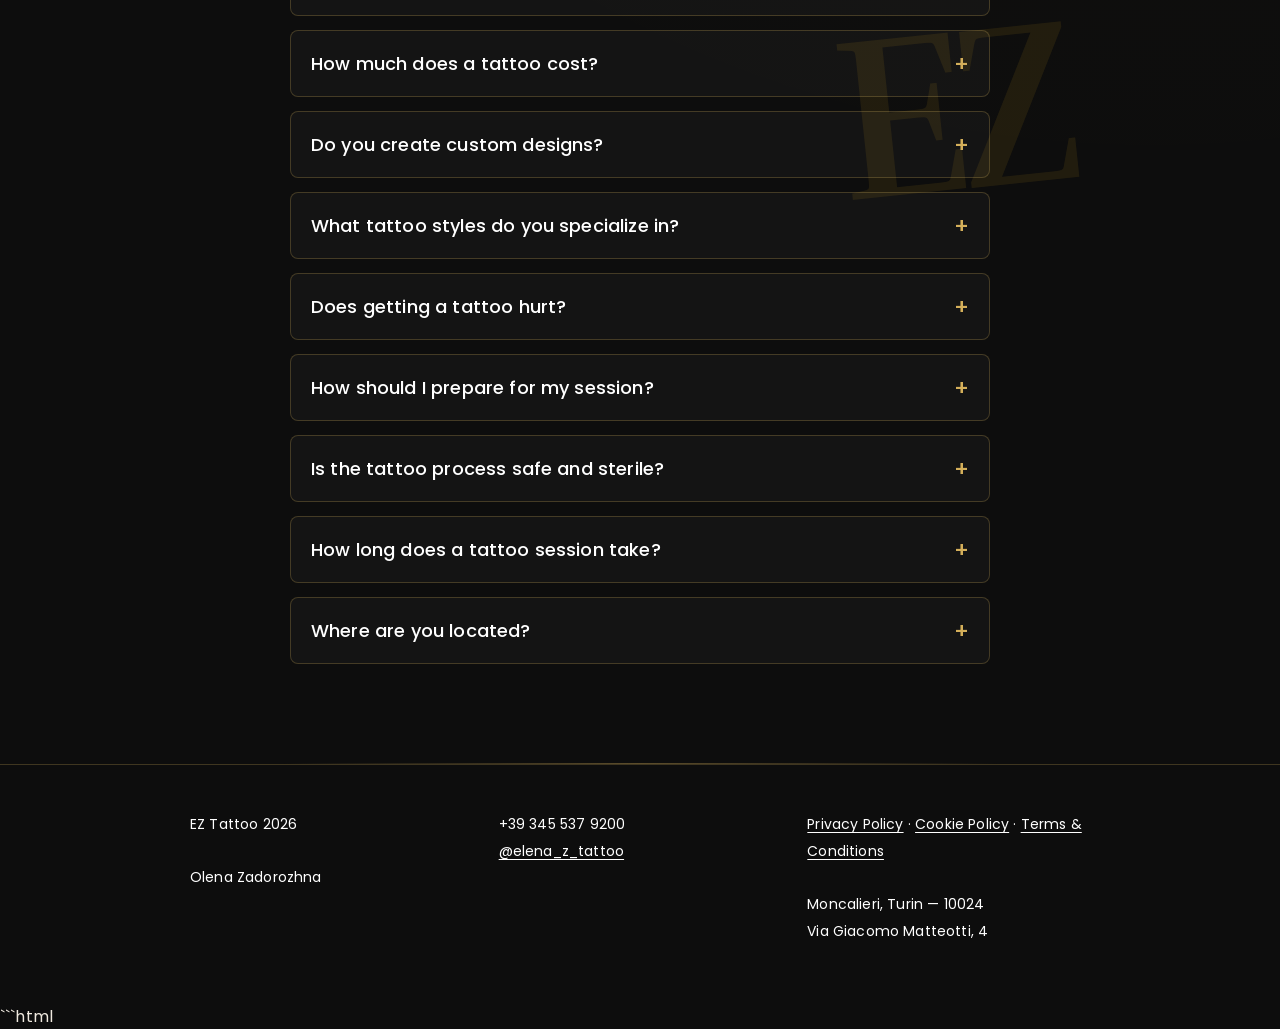
==== commit 77321e00: "Update index.html" ====
--- a/index.html
+++ b/index.html
@@ -335,16 +335,9 @@
     ```html
 <div class="image-viewer" id="imageViewer">
   <button class="image-viewer-close" id="imageViewerClose" aria-label="Close">×</button>
-
-  <button class="image-viewer-prev" id="imageViewerPrev" aria-label="Previous photo">
-    ‹
-  </button>
-
-  <img id="imageViewerImg" src="" alt="Tattoo by Olena Zadorozhna">
-
-  <button class="image-viewer-next" id="imageViewerNext" aria-label="Next photo">
-    ›
-  </button>
+  <button class="image-viewer-prev" id="imageViewerPrev" aria-label="Previous">‹</button>
+  <img id="imageViewerImg" src="" alt="Tattoo">
+  <button class="image-viewer-next" id="imageViewerNext" aria-label="Next">›</button>
 </div>
 
 <script src="./script.js"></script>
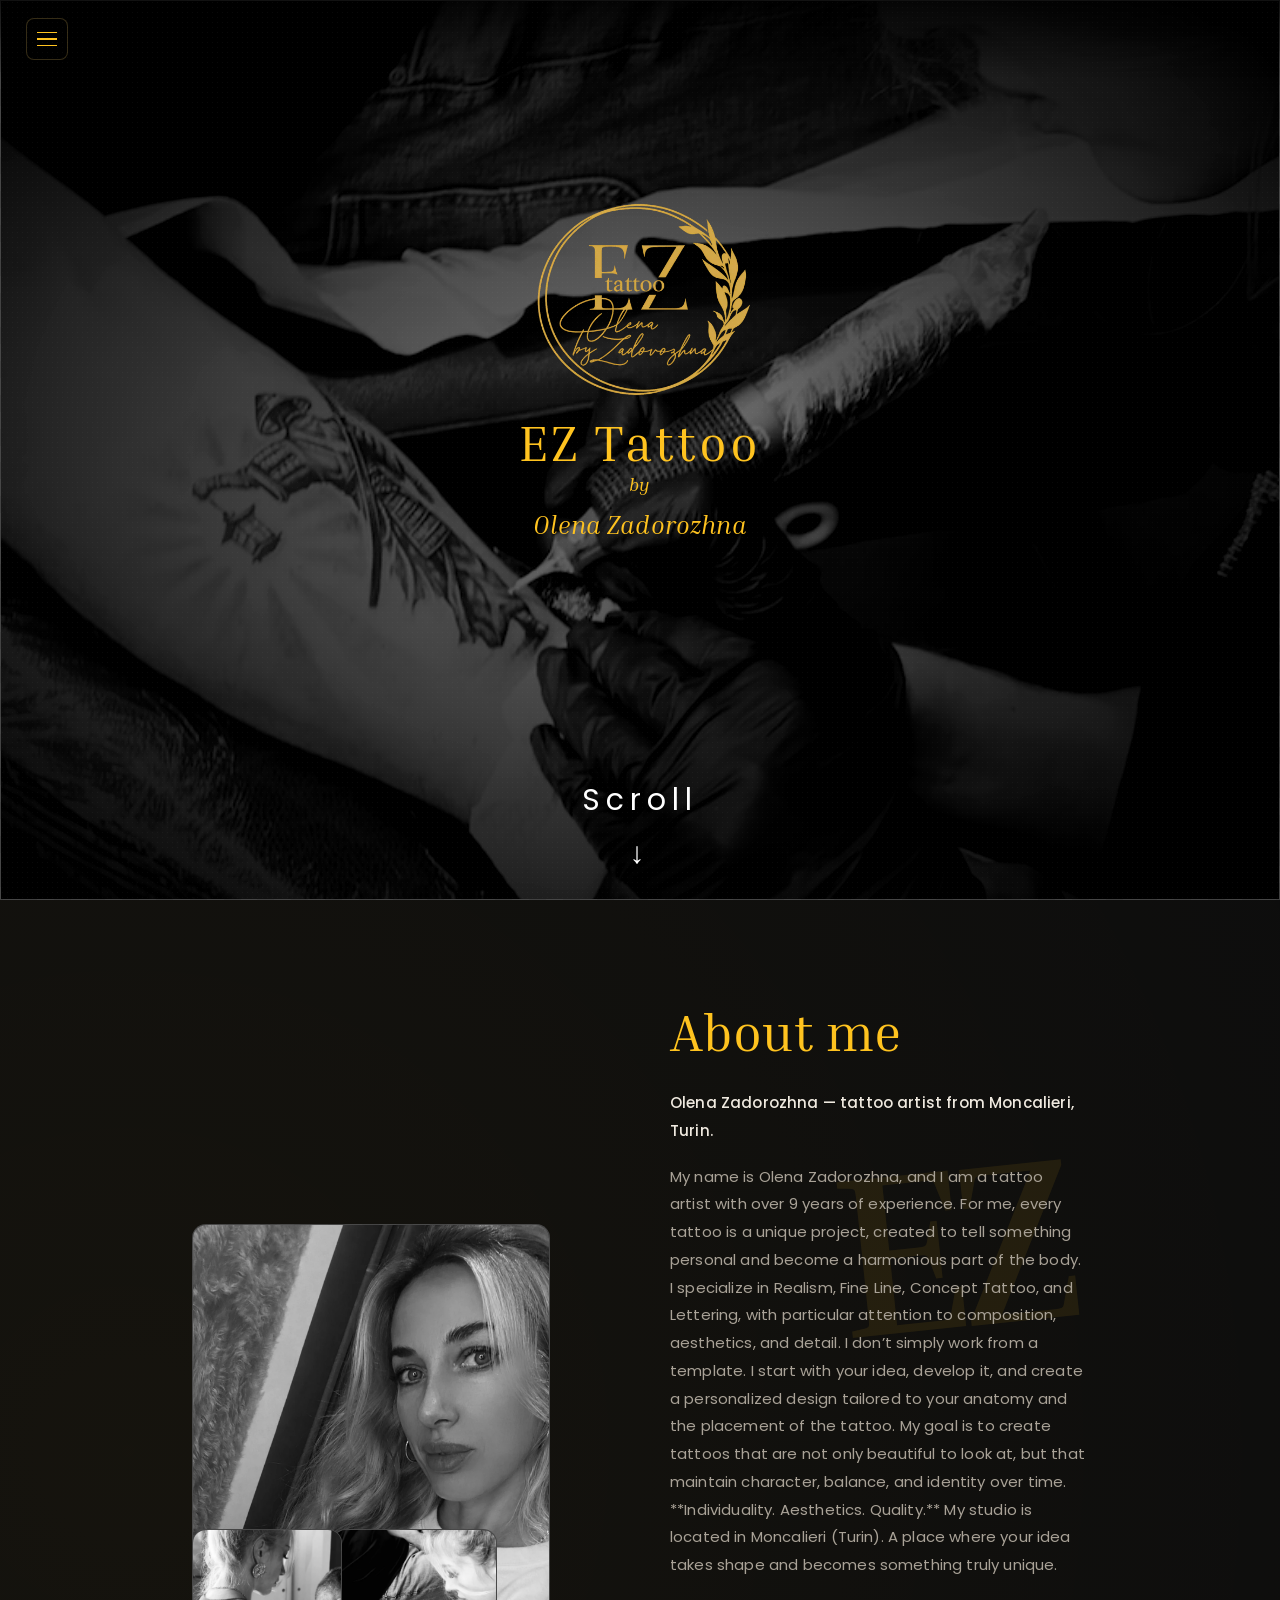
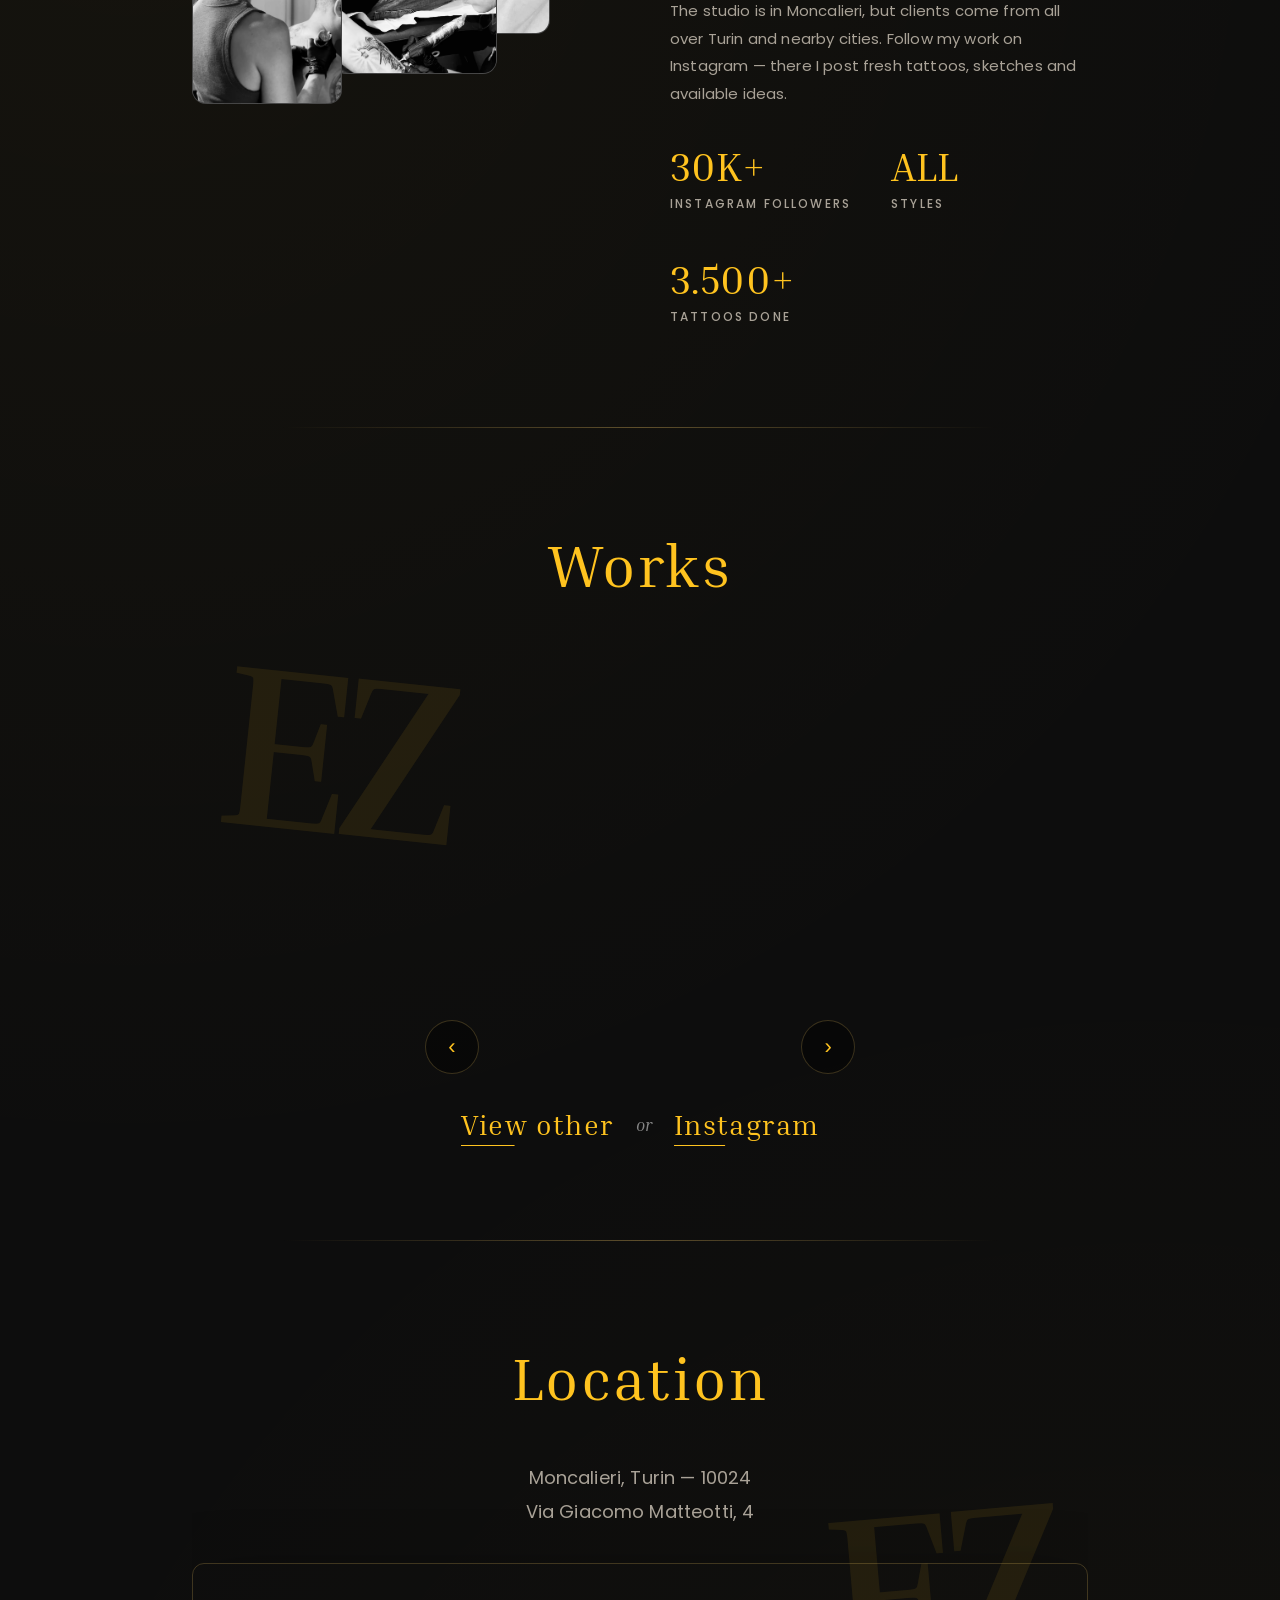
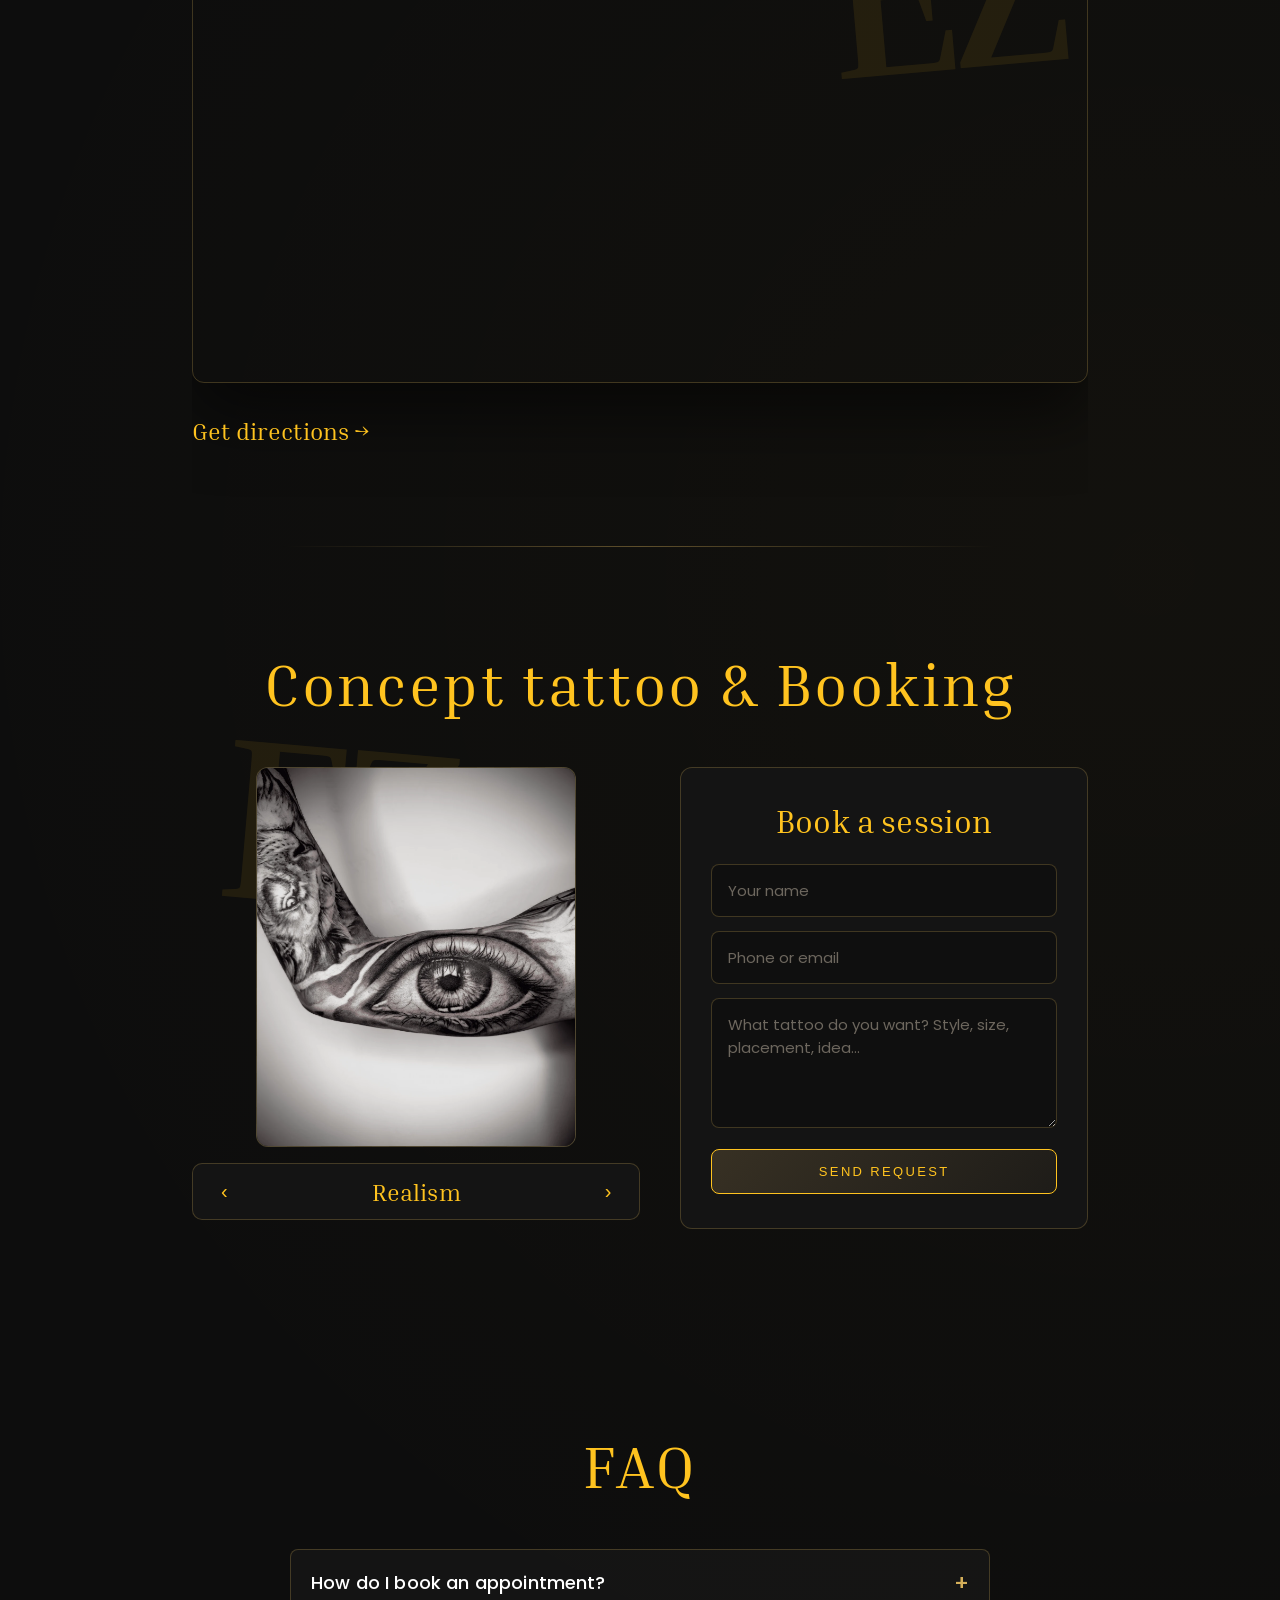
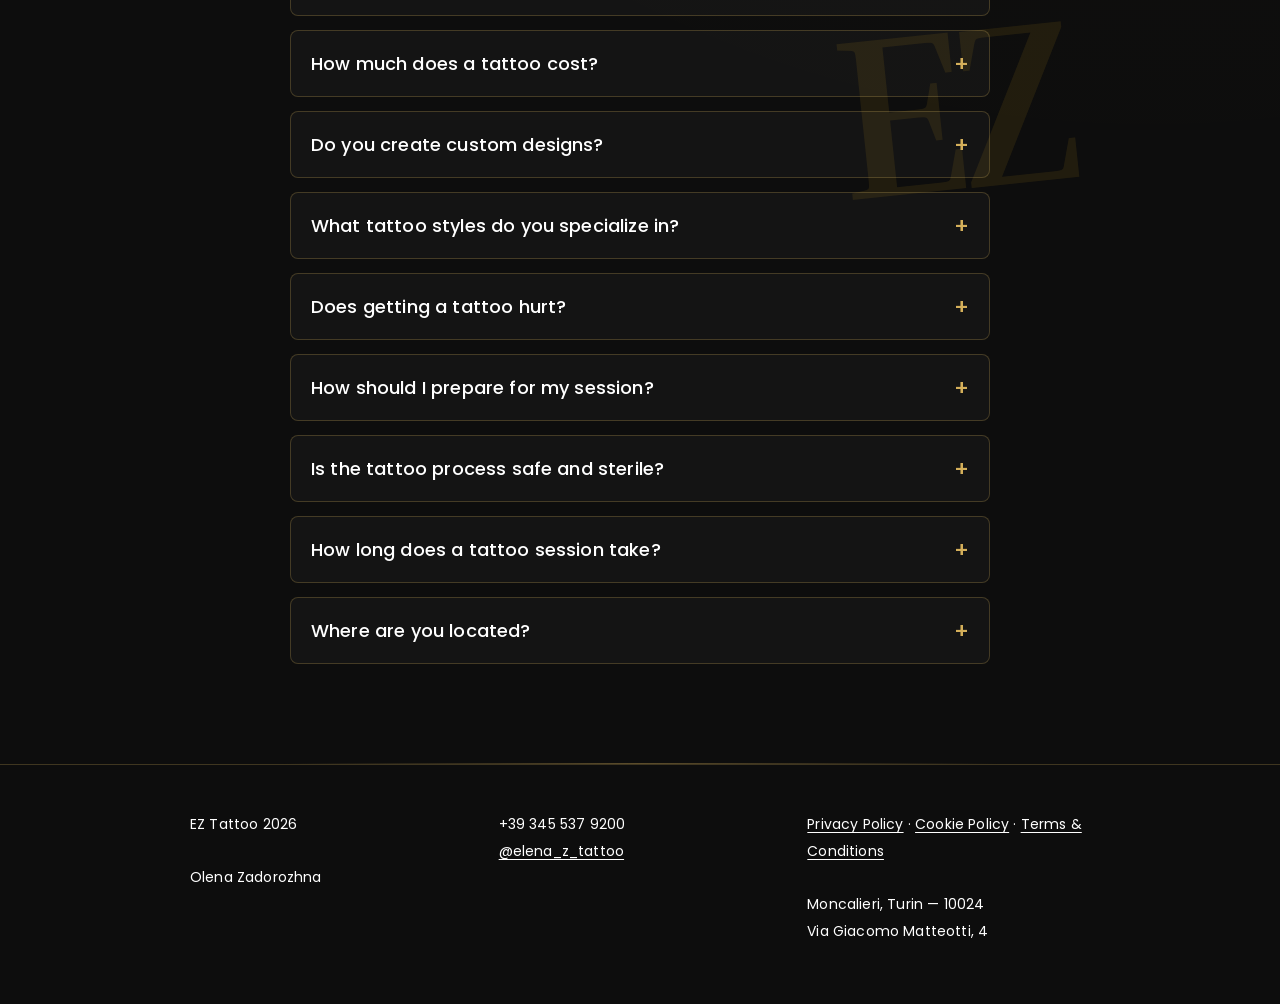
==== commit 6ddcf690: "Update index.html" ====
--- a/index.html
+++ b/index.html
@@ -332,7 +332,6 @@
       </div>
     </div>
 
-    ```html
 <div class="image-viewer" id="imageViewer">
   <button class="image-viewer-close" id="imageViewerClose" aria-label="Close">×</button>
   <button class="image-viewer-prev" id="imageViewerPrev" aria-label="Previous">‹</button>
--- a/style.css
+++ b/style.css
@@ -1952,24 +1952,30 @@
     transform: translateY(3px);
   }
 }
-/* FULLSCREEN PHOTO */
+/* ===========================================================
+   PHOTO VIEWER
+   =========================================================== */
 
 .image-viewer {
   position: fixed;
   inset: 0;
-  z-index: 99999;
+  z-index: 999999;
 
   display: flex;
   align-items: center;
   justify-content: center;
 
-  background: rgba(0, 0, 0, 0.95);
+  padding: 30px;
+
+  background: rgba(0, 0, 0, 0.96);
 
   opacity: 0;
   visibility: hidden;
   pointer-events: none;
 
-  transition: opacity 0.3s ease;
+  transition:
+    opacity 0.3s ease,
+    visibility 0.3s ease;
 }
 
 .image-viewer.open {
@@ -1979,72 +1985,140 @@
 }
 
 .image-viewer img {
-  max-width: 90%;
+  display: block;
+
+  max-width: 90vw;
   max-height: 90vh;
+
   width: auto;
   height: auto;
+
   object-fit: contain;
+
   border-radius: 8px;
+
+  box-shadow: 0 20px 80px rgba(0, 0, 0, 0.8);
+
+  user-select: none;
+  -webkit-user-drag: none;
 }
 
 .image-viewer-close {
   position: absolute;
+
   top: 20px;
   right: 25px;
 
-  background: none;
-  border: none;
-
-  color: #ffc31f;
-  font-size: 45px;
+  width: 50px;
+  height: 50px;
+
+  display: flex;
+  align-items: center;
+  justify-content: center;
+
+  background: rgba(0, 0, 0, 0.5);
+
+  border: 1px solid rgba(255, 195, 31, 0.4);
+  border-radius: 50%;
+
+  color: #ffc31f;
+
+  font-size: 38px;
+  line-height: 1;
 
   cursor: pointer;
+
+  z-index: 10;
+
+  transition: transform 0.25s ease, background 0.25s ease;
+}
+
+.image-viewer-close:hover {
+  transform: scale(1.08);
+  background: rgba(255, 195, 31, 0.1);
 }
 
 .image-viewer-prev,
 .image-viewer-next {
   position: absolute;
+
   top: 50%;
   transform: translateY(-50%);
 
-  width: 50px;
-  height: 50px;
+  width: 55px;
+  height: 55px;
+
+  display: flex;
+  align-items: center;
+  justify-content: center;
 
   border-radius: 50%;
+
   border: 1px solid #ffc31f;
 
-  background: rgba(0, 0, 0, 0.6);
-
-  color: #ffc31f;
-  font-size: 35px;
+  background: rgba(0, 0, 0, 0.65);
+
+  color: #ffc31f;
+
+  font-size: 36px;
+  line-height: 1;
 
   cursor: pointer;
+
+  z-index: 10;
+
+  transition:
+    transform 0.25s ease,
+    background 0.25s ease;
+}
+
+.image-viewer-prev:hover {
+  transform: translateY(-50%) scale(1.08);
+  background: rgba(255, 195, 31, 0.12);
+}
+
+.image-viewer-next:hover {
+  transform: translateY(-50%) scale(1.08);
+  background: rgba(255, 195, 31, 0.12);
 }
 
 .image-viewer-prev {
-  left: 20px;
+  left: 25px;
 }
 
 .image-viewer-next {
-  right: 20px;
-}
-
-.slide img,
-.gallery-grid img {
-  cursor: zoom-in;
-}
+  right: 25px;
+}
+
+
+/* MOBILE */
 
 @media (max-width: 600px) {
 
+  .image-viewer {
+    padding: 15px;
+  }
+
   .image-viewer img {
-    max-width: 94%;
+    max-width: 94vw;
     max-height: 82vh;
+  }
+
+  .image-viewer-close {
+    top: 12px;
+    right: 12px;
+
+    width: 44px;
+    height: 44px;
+
+    font-size: 32px;
   }
 
   .image-viewer-prev,
   .image-viewer-next {
     width: 42px;
     height: 42px;
+
     font-size: 28px;
   }
 
@@ -2055,4 +2129,5 @@
   .image-viewer-next {
     right: 8px;
   }
-}
+
+}
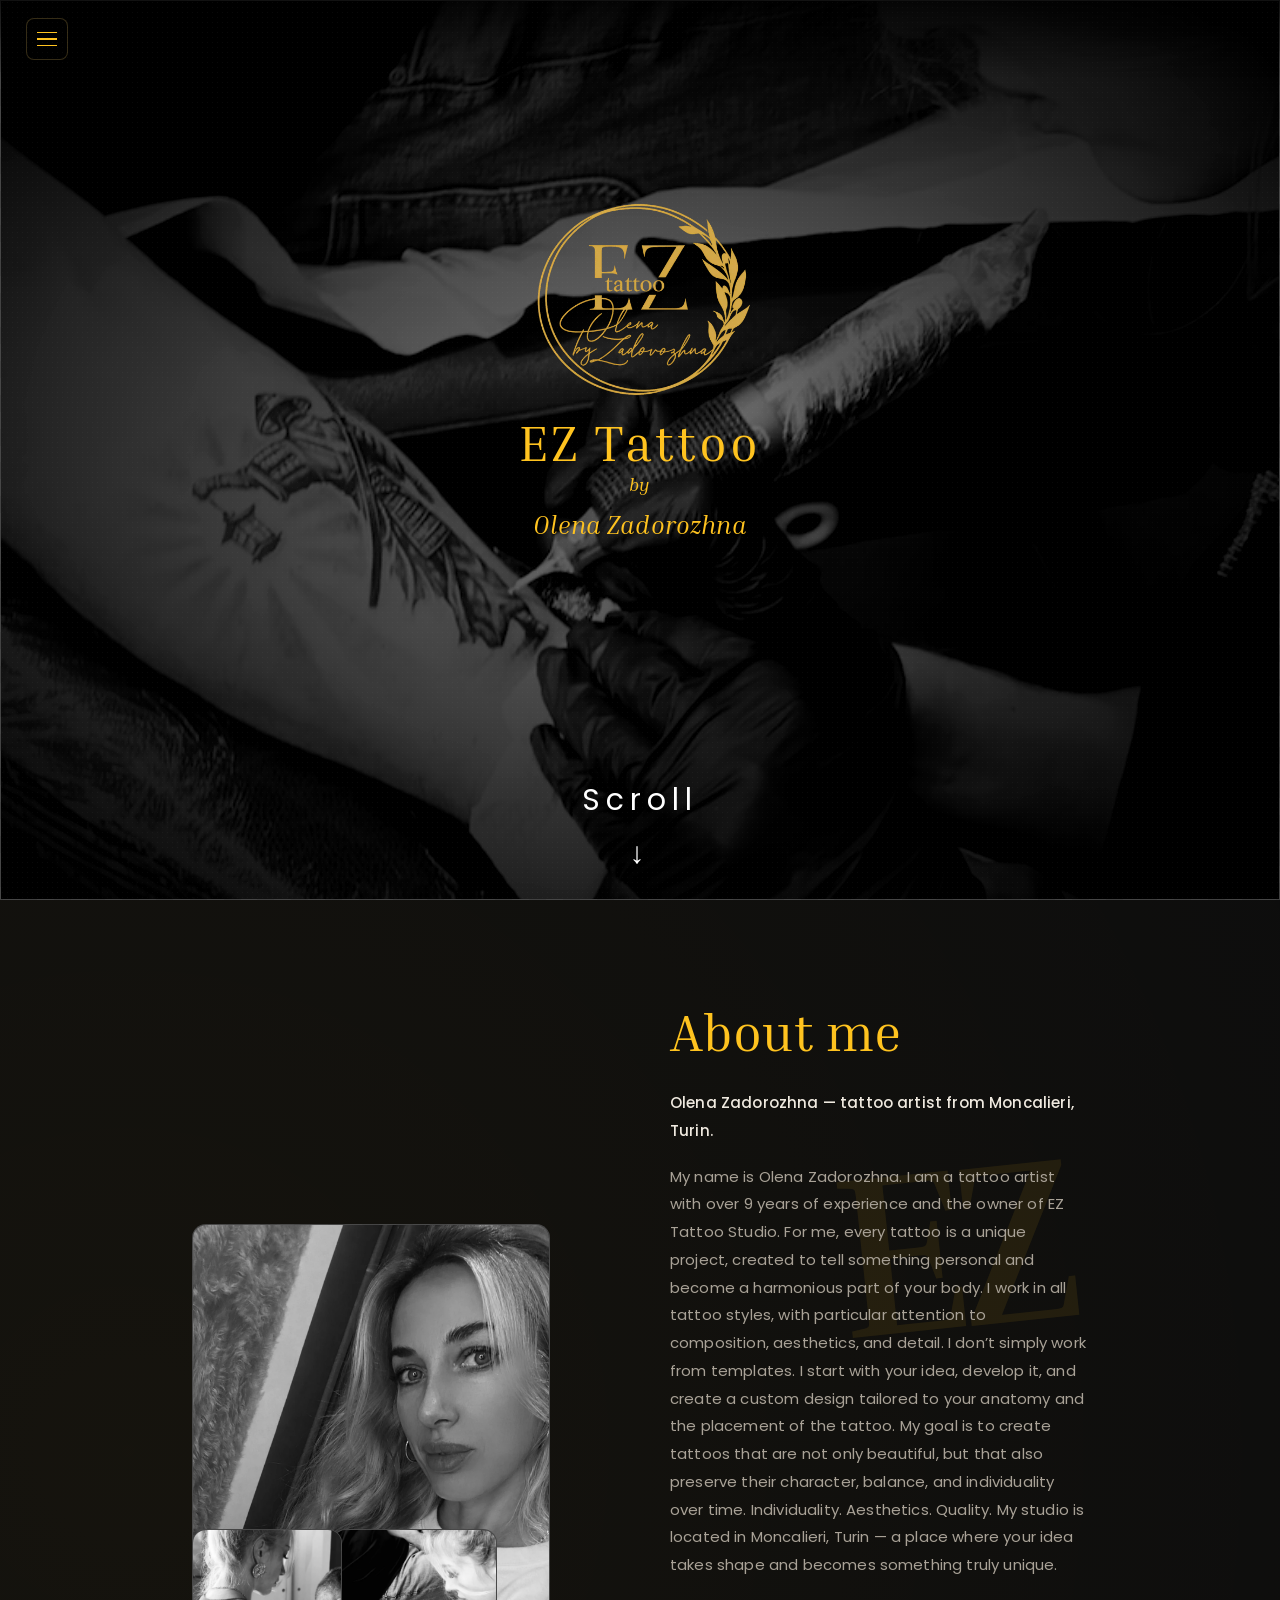
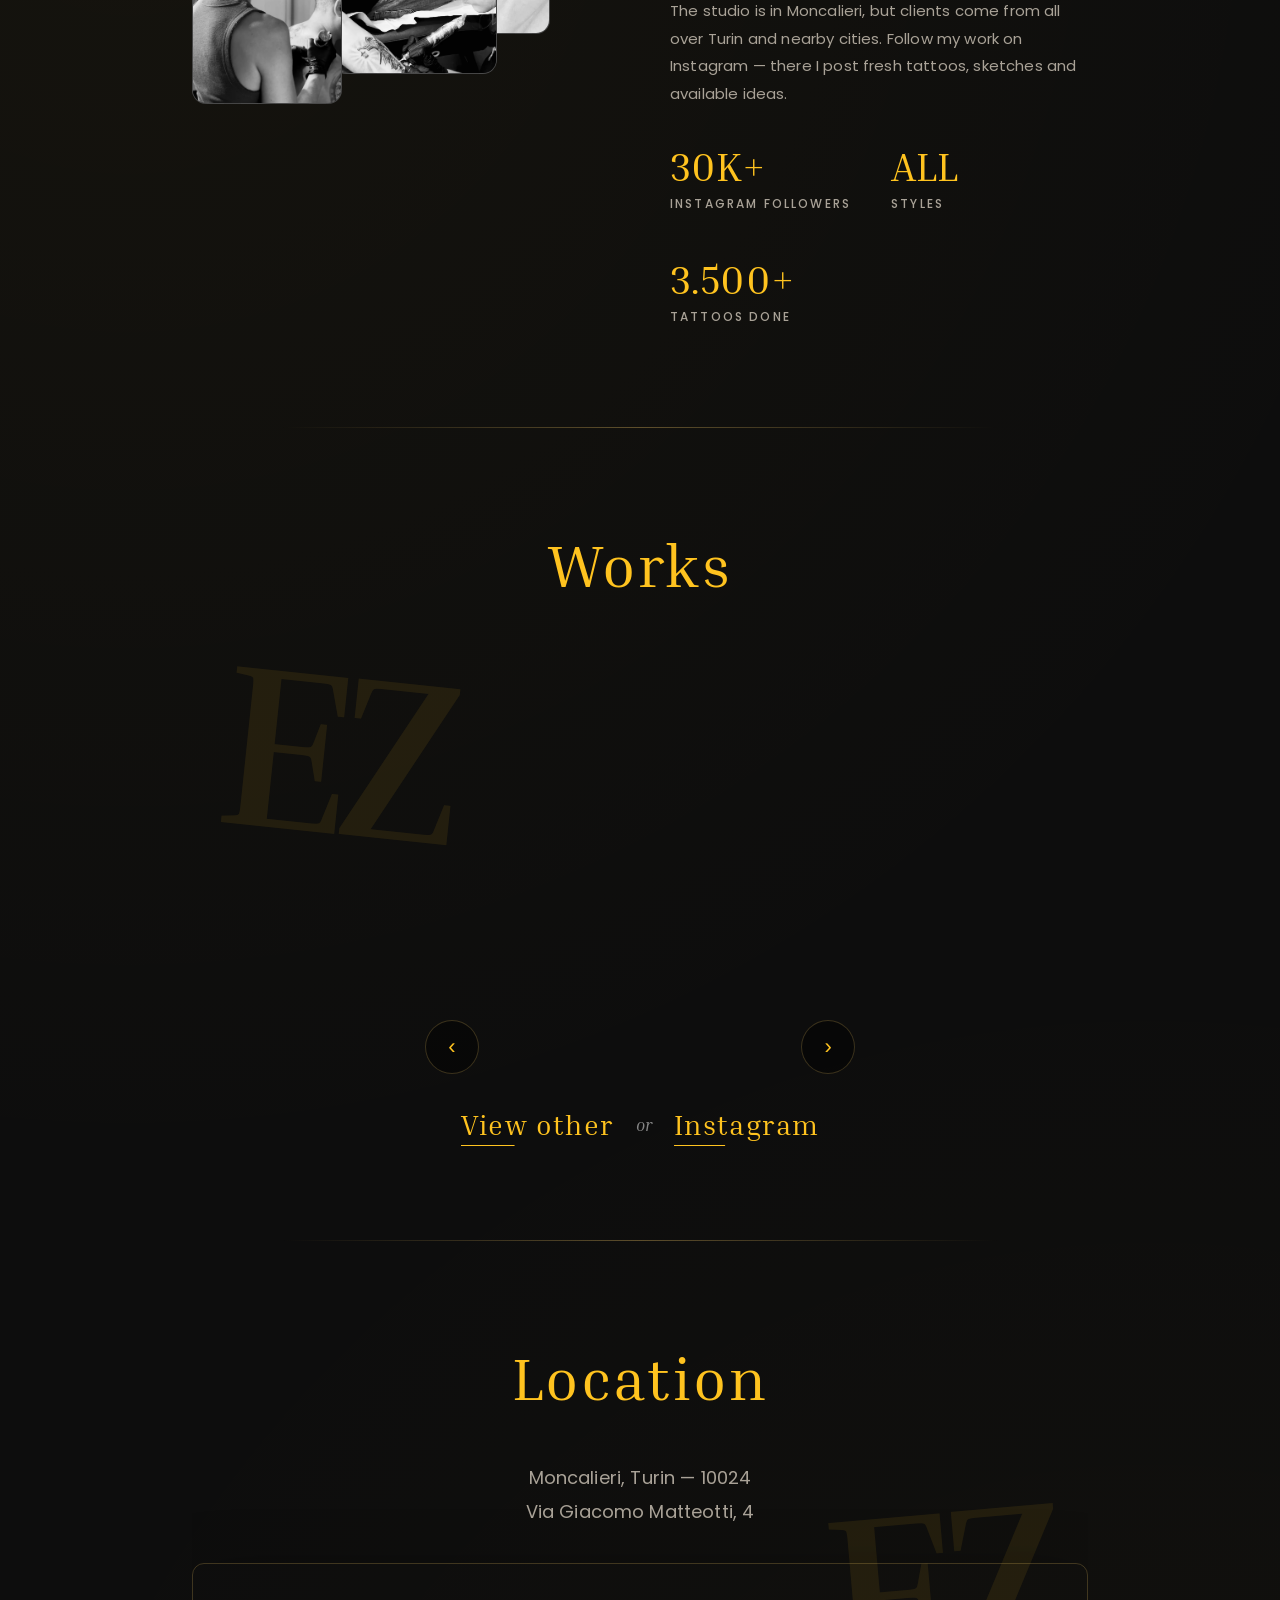
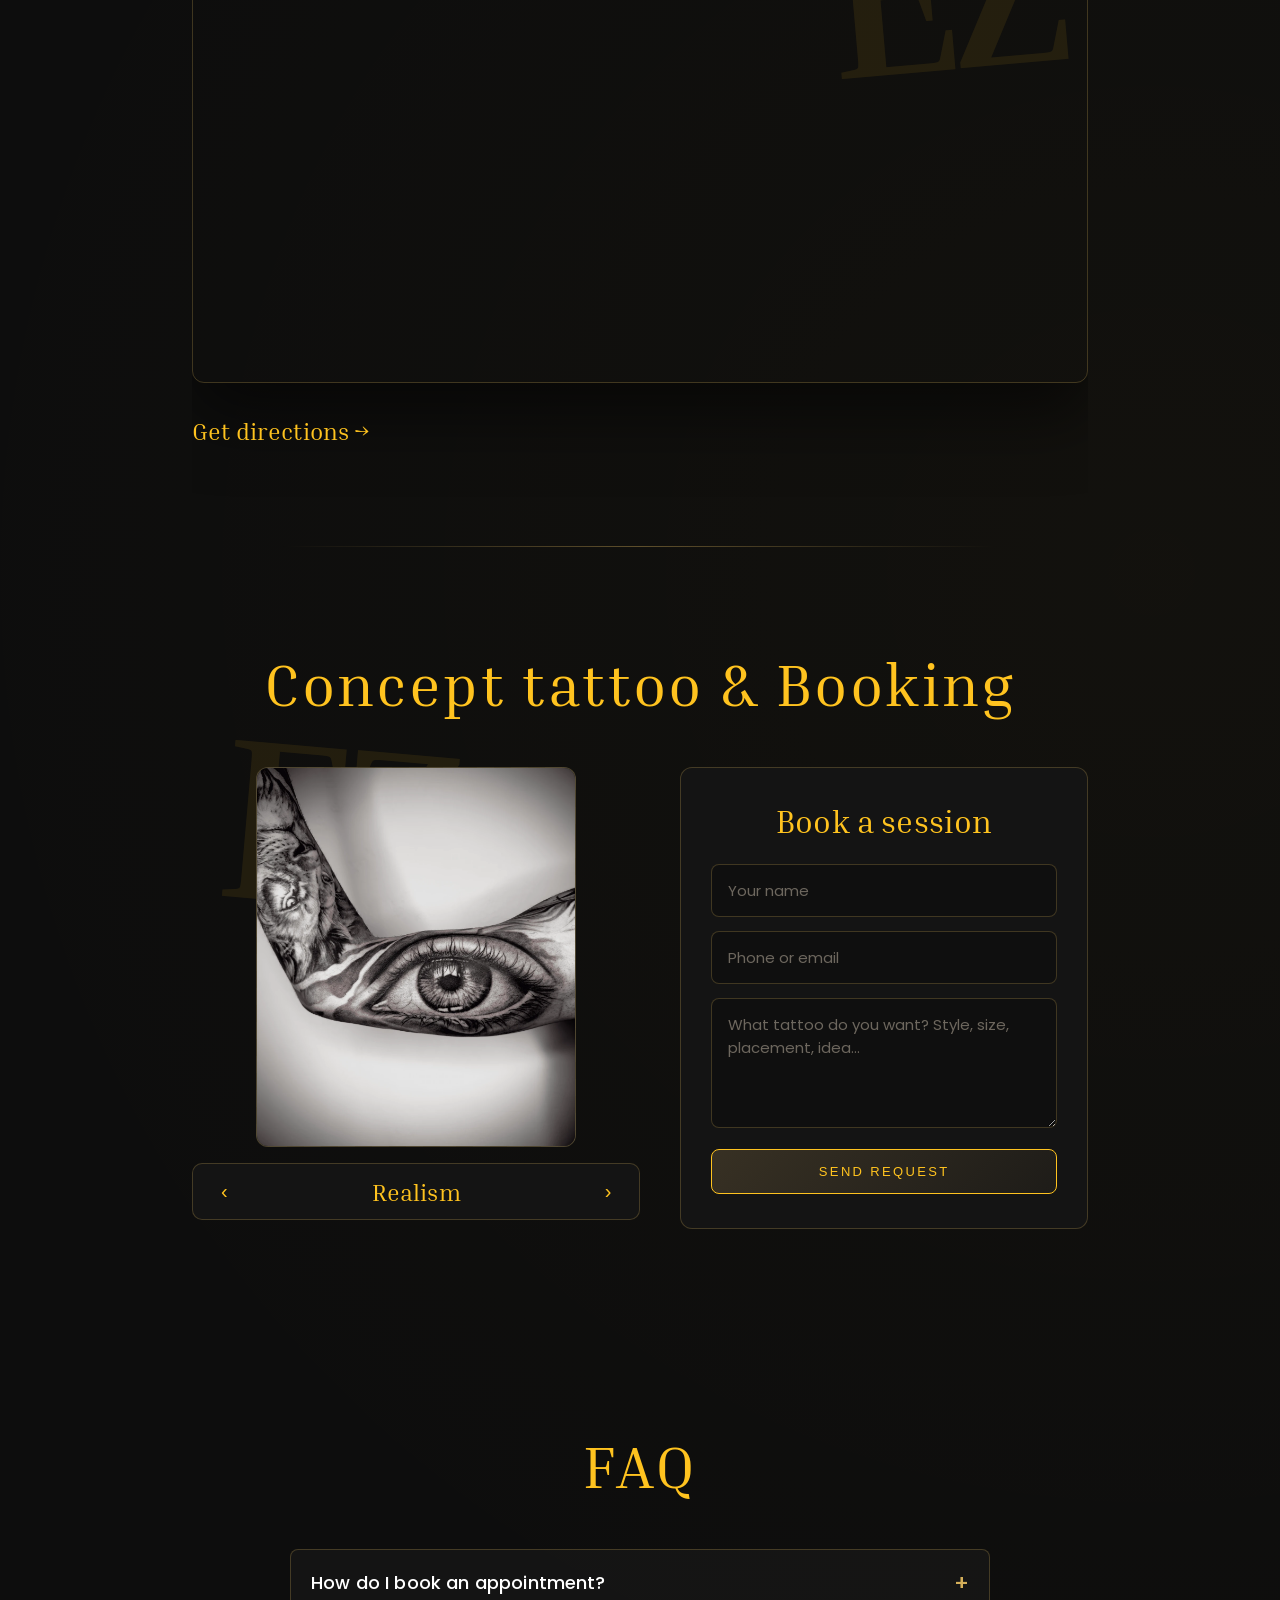
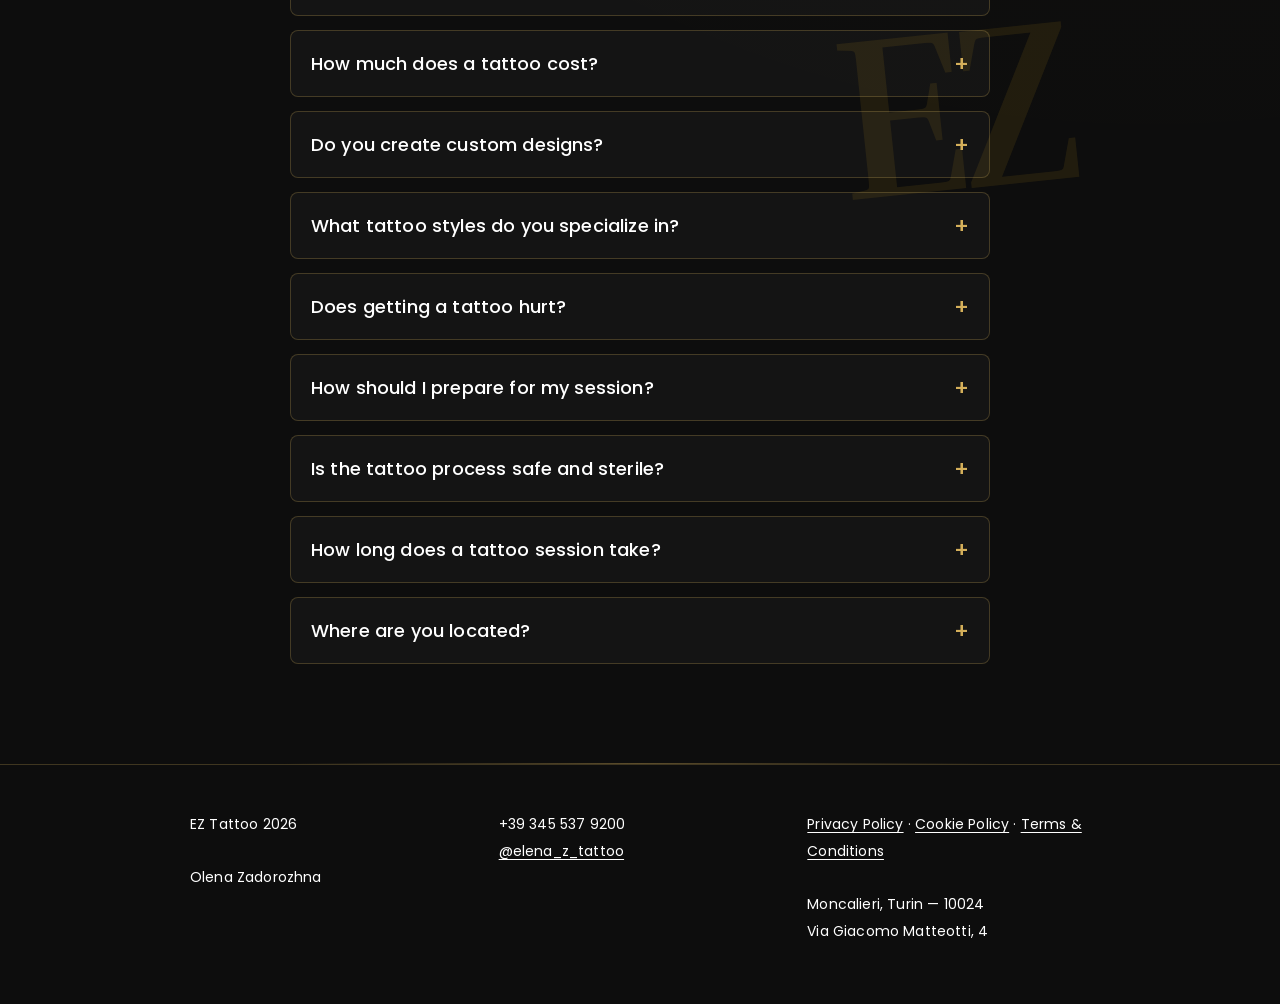
==== commit 3b16ddc0: "Update index.html" ====
--- a/index.html
+++ b/index.html
@@ -81,14 +81,12 @@
           <h2>About me</h2>
           <p><strong>Olena Zadorozhna — tattoo artist from Moncalieri, Turin.</strong></p>
           <p>
-            My name is Olena Zadorozhna, and I am a tattoo artist with over 9 years of experience.
-For me, every tattoo is a unique project, created to tell something personal and become a harmonious part of the body.
-I specialize in Realism, Fine Line, Concept Tattoo, and Lettering, with particular attention to composition, aesthetics, and detail.
-I don’t simply work from a template. I start with your idea, develop it, and create a personalized design tailored to your anatomy and the placement of the tattoo.
-My goal is to create tattoos that are not only beautiful to look at, but that maintain character, balance, and identity over time.
-**Individuality. Aesthetics. Quality.**
-My studio is located in Moncalieri (Turin).
-A place where your idea takes shape and becomes something truly unique.
+            My name is Olena Zadorozhna. I am a tattoo artist with over 9 years of experience and the owner of EZ Tattoo Studio.
+For me, every tattoo is a unique project, created to tell something personal and become a harmonious part of your body. I work in all tattoo styles, with particular attention to composition, aesthetics, and detail.
+I don’t simply work from templates. I start with your idea, develop it, and create a custom design tailored to your anatomy and the placement of the tattoo.
+My goal is to create tattoos that are not only beautiful, but that also preserve their character, balance, and individuality over time.
+Individuality. Aesthetics. Quality.
+My studio is located in Moncalieri, Turin — a place where your idea takes shape and becomes something truly unique.
           </p>
           <p>
             The studio is in Moncalieri, but clients come from all over Turin and nearby cities.
